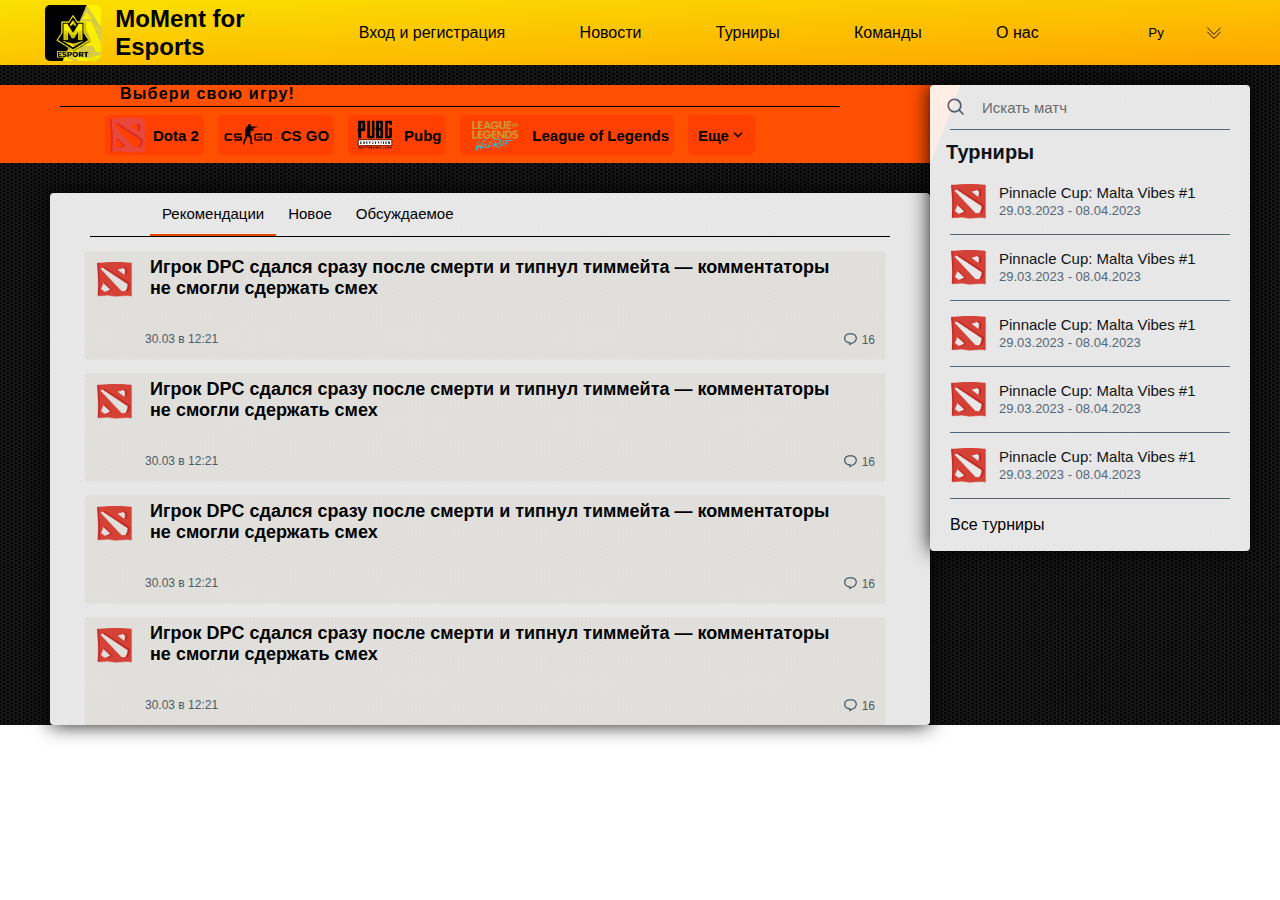
==== index.html @ 7776dcb2 "First commit" ====
<!DOCTYPE html>
<html lang="en">

<head>
    <meta charset="UTF-8">
    <meta http-equiv="X-UA-Compatible" content="IE=edge">
    <meta name="viewport" content="width=device-width, initial-scale=1.0">
    <link rel="preconnect" href="https://fonts.googleapis.com">
    <link rel="preconnect" href="https://fonts.gstatic.com" crossorigin>
    <link href="https://fonts.googleapis.com/css2?family=Roboto:wght@400;700&display=swap" rel="eet">
    <link rel="eet" href="style.css">
    <link rel="shortcut icon" href="../images/esport_logo.avif" type="image/x-icon">
    <title>GamePoint</title>
    <style>
        @font-face {
            font-family: "Lato";
            src: url();
        }

        body {
            margin: 0px auto;
            width: 100%;
            position: relative;
            max-height: 100vh;
            overflow: auto;
        }

        /*              НАВБАР                          */

        .navbar {
            display: flex;
            width: 100%;
            height: 65px;
            justify-content: space-around;
            align-items: center;
            position: fixed;
            z-index: 10;
            background-image: linear-gradient(to left top, orange, #fae102);
        }

        .navbar__burger {
            display: none;
        }

        .navbar__logo_block {
            display: flex;
            width: 210px;
            margin-left: -110px;
            justify-content: space-between;
            align-items: center;
        }

        .navbar__logo {
            width: 56px;
            border-radius: 5px;
        }

        .navbar__logo_name {
            display: flex;
            width: 140px;
            font-size: 24px;
            font-family: 'Roboto', sans-serif;
            font-weight: 700;
            color: #000000;
        }

        .navbar__menu {
            width: 680px;
        }

        .menu__modal {
            display: flex;
            width: 100%;
            justify-content: space-between;
        }

        .page_link {
            font-family: 'Roboto', sans-serif;
            color: #000000;
            transition: 0.2s;
        }

        .page_link:hover {
            color: #575555;
            text-decoration: underline;
            cursor: pointer;
        }

        .language {
            display: flex;
            align-items: center;
            font-family: 'Roboto', sans-serif;
            color: #000000;
        }

        .change_language {
            display: flex;
            width: 86px;
            height: 30px;
            border-radius: 5px;
            justify-content: space-between;
            align-items: center;
            border: none;
            background-color: transparent;
            transition: 0.2s;
        }

        .change_language:hover {
            margin-top: -5px;
            cursor: pointer;
            box-shadow: 0px 5px 8px #000000;
        }

        .change_language:active {
            margin-top: 0px;
            cursor: pointer;
            box-shadow: none;
        }

        .language__modal {
            display: none;
            position: fixed;
            width: 100%;
            height: 100%;
            z-index: 100;
            top: 0;
        }

        .change_language__modal {
            position: absolute;
            right: 58px;
            top: 52px;
            cursor: pointer;
            border-radius: 5px;
            box-shadow: 0px 0px 5px black;
            border: 1px solid black;
            background-color: #ffffff;
        }

        .language__option {
            display: flex;
            width: 70px;
            justify-content: space-between;
            align-items: center;
            padding: 5px 8px;
            transition: 0.2s;
        }

        .language__option:hover {
            background-color: rgba(0, 0, 0, 0.06);
        }

        .flag {
            width: 25px;
            height: 15px;
        }

        .arrow_down {
            width: 16px;
        }

        .news {
            display: flex;
            background-image: url(../images/black_background.png);
            justify-content: space-between;
        }

        /*                      НАВИГАЦИЯ ПО ИГРАМ                */

        .news__menu_news {
            display: flex;
            flex-direction: column;
            align-items: flex-end;
        }

        .news__menu-games {
            width: 870px;
            height: 78px;
            display: flex;
            margin: 85px 0px 30px;
            padding-left: 60px;
            flex-wrap: wrap;
            position: relative;
            background-color: #ff4f00;
        }

        .news__menu-games::after {
            display: block;
            content: '';
            width: 30px;
            height: 100%;
            position: absolute;
            right: 0;
            top: 0;
            transform: translateX(100%);
            background: linear-gradient(to bottom right, #ff4f00 50%, transparent 52%);
        }

        .news__logo-games {
            font-family: 'Roboto', sans-serif;
            color: #000000;
            letter-spacing: 1.2px;
            font-size: 16px;
            font-weight: 700;
            margin-left: 60px;
        }

        .news__span-games {
            height: 1px;
            width: 780px;
            margin-top: 3px;
            background-color: #000000;
        }

        .news__games {
            display: flex;
            height: 40px;
            width: 650px;
            margin: 8px 45px;
            justify-content: space-between;
        }

        .news__game {
            display: flex;
            height: 40px;
            border-radius: 5px;
            align-items: center;
            justify-content: space-between;
            background-color: #ff4000;
            transition: 0.2s;
        }

        .news__game:hover {
            margin-top: -3px;
            box-shadow: 0px 5px 10px black;
            cursor: pointer;
        }

        .news__game:active {
            margin-top: 0px;
            box-shadow: none;
        }

        .news__game-name {
            font-family: 'Roboto', sans-serif;
            font-weight: 700;
            color: #000000;
            font-size: 15px;
            margin: auto 5px auto 5px;
        }

        .news__game-icon {
            margin-left: 3px;
        }

        .dota-2-icon {
            width: 40px;
            height: 35px;
        }

        .cs-go-icon {
            width: 55px;
        }

        .pubg-icon {
            width: 48px;
        }

        .lol-icon {
            width: 64px;
        }

        .news__arrow_down {
            width: 18px;
            margin: auto 8px auto -10px;
        }

        /*                   НАВИГАЦИЯ ПО ТУРНИРАМ               */

        .tournaments {
            display: flex;
            flex-direction: column;
            width: 320px;
            margin: 85px 30px auto auto;
            border-radius: 4px;
            opacity: 0.9;
            box-shadow: 0px 0px 20px #000000;
            background: #ffffff;
        }

        .search {
            display: flex;
            flex-direction: row;
            align-items: center;
            padding-left: 16px;
            height: 44px;
        }

        .searchImg {
            fill: rgb(83, 100, 113);
            width: 20px;
        }

        .searchInput {
            border: none;
            background: transparent;
            margin-left: 14px;
            outline: none;

            font-family: 'Roboto', sans-serif;
            font-style: normal;
            font-weight: 400;
            font-size: 15px;
            color: #5B7083;
        }

        .news__span-tournaments {
            height: 1px;
            width: 280px;
            margin: auto;
            background-color: #5B7083;
        }

        .tournaments__logo {
            height: 24px;
            display: flex;
            align-items: center;
            padding: 10px 16px 5px;

            font-family: 'Roboto', sans-serif;
            font-weight: 700;
            font-style: normal;
            font-size: 20px;
            color: #0F1419;
        }

        .tournaments__lists {
            display: flex;
            flex-direction: column;
            justify-content: center;
            outline-style: none;
        }

        .tournament__post {
            display: flex;
            justify-content: flex-start;
            padding: 15px 16px;
            transition: 0.2s;
        }

        .tournament__post:hover {
            background-color: rgba(0, 0, 0, 0.06);
            cursor: pointer;
        }

        .tournament_description {
            display: flex;
            flex-direction: column;
            margin-left: 10px;
        }

        .tournament_name {
            margin-bottom: 2px;
            font-family: 'Roboto', sans-serif;
            font-size: 15px;
            display: flex;
            align-items: center;
            color: #0F1419;
        }

        .tournament_time {
            font-family: 'Roboto', sans-serif;
            font-size: 13px;
            color: #5B7083;
        }

        .tournament__show_all {
            display: flex;
            flex-direction: row;
            align-items: center;
            padding: 12px 20px;
            height: 28px;
            outline-style: none;
            border-radius: 0px 0px 20px 20px;
            transition-duration: 0.2s;
        }

        .tournament__show_all:hover {
            background-color: rgba(0, 0, 0, 0.06);
            cursor: pointer;
        }

        /*                            ПОСТЫ                             */

        .news__posts {
            display: flex;
            flex-direction: column;
            width: 880px;
            opacity: 0.9;
            border-radius: 4px;
            box-shadow: 0px 0px 20px #000000;
            background-color: #ffffff;
        }

        .posts__navbar {
            display: flex;
            justify-content: space-between;
            width: 300px;
            margin-left: 100px;
        }

        .posts__navigation {
            font-family: 'Roboto', sans-serif;
            font-size: 15px;
            padding: 12px 12px;
            transition: 0.2;
        }

        .posts__navigation:hover {
            color: #575555;
            cursor: pointer;
        }

        .news__span-news {
            height: 1px;
            width: 800px;
            margin: 0px auto;
            background-color: #000000;
        }

        .post {
            width: 800px;
            margin: 15px auto auto 35px;
            box-shadow: 0px 0px 1px rgba(0, 0, 0, .2);
            border-radius: 4px;
            transition: 0.2s;
            background-color: #f7f6f2;
        }

        .post:hover {
            cursor: pointer;
            box-shadow: 0 3px 8px rgba(0, 0, 0, .2);
        }

        .post__separation {
            display: flex;
            justify-content: space-between;
            margin-top: 5px;
        }

        .post__main {
            height: 100%;
            width: 750px;
        }

        .post__name {
            font-family: 'Roboto', sans-serif;
            font-size: 18px;
            font-weight: 700;
            margin: auto auto 10px 5px;
            width: 700px;
        }

        .post__info {
            display: flex;
            width: 730px;
            justify-content: space-between;
            margin: 5px 0px 12px;
        }

        .post__time {
            font-family: 'Roboto', sans-serif;
            font-size: 12px;
            color: rgb(83, 100, 113);
        }

        .post__comment-icon {
            width: 15px;
            fill: rgb(83, 100, 113);
        }

        .post__comments {
            display: flex;
            justify-content: space-between;
            align-items: center;
            width: 32px;
        }

        .teams__modal {
            display: none;
            position: fixed;
            width: 100%;
            height: 100%;
            z-index: 100;
            top: 0;
        }

        .teams__lists {
            position: absolute;
            right: 336px;
            top: 52px;
            cursor: pointer;
            border-radius: 5px;
            box-shadow: 0px 0px 5px black;
            border: 1px solid black;
            background-color: #ffffff;
        }

        .team__option {
            padding: 8px 16px;
            font-family: 'Roboto', sans-serif;
            color: #000000;
            transition: 0.2s;
        }

        .team__option:hover {
            background-color: rgba(0, 0, 0, 0.06);
        }

        /*                        РЕГИСТРАЦИЯ                              */

        .registration__modal {
            width: 100%;
            height: 100%;
            background-color: rgba(0, 0, 0, 0.55);
            transform: scale(1);
            display: none;
            justify-content: center;
            z-index: 1000;
            position: fixed;
            top: 0%;
            left: 0%;
        }

        .reg__content {
            border-radius: 16px;
            padding: 10px 20px;
            margin: 70px auto auto;
            width: 550px;
            height: 500px;
            box-shadow: #000 0 30px 60px;
            background-color: #fff;
        }

        .cross {
            width: 30px;
            padding: 10px;
            border-radius: 9999px;
            transition: 0.2s;
        }

        .cross:hover {
            cursor: pointer;
            background-color: rgba(15, 20, 25, 0.1);
        }

        .reg__name {
            display: flex;
            justify-content: space-between;
            width: 520px;
            font-family: 'Roboto', sans-serif;
            font-style: normal;
            font-weight: 700;
            font-size: 40px;
            line-height: 47px;
            margin: 15px 30px 10px 25px;
            color: #000;
        }

        .input {
            width: 480px;
            height: 50px;
            background-color: #ffffec;
            border: 1px solid #ececff;
            border-radius: 5px;
            box-shadow: -1px 0 8px -5px #000;
            font-family: 'Roboto', sans-serif;
            font-weight: 400;
            font-size: 20px;
            line-height: 21px;
            color: #536471;
            margin: 8px 30px 16px;
            padding-left: 12px;
            transition: 0.2s;
        }

        .input:hover {
            cursor: pointer;
            background-color: #fff;
            border: 1px solid #ff4f00;
            box-shadow: 0 1px 3px rgba(0, 0, 0, 0.05) inset, 0 0 8px rgba(82, 168, 236, 0.6);
        }

        .reg__email_example {
            margin-left: 30px;
            font-family: 'Roboto', sans-serif;
            font-size: 15px;
        }

        .reg__change_info {
            width: 160px;
            margin-left: 30px;
            font-family: 'Roboto', sans-serif;
            font-size: 15px;
            transition: 0.1s;
        }

        .reg__change_info:hover {
            text-decoration: underline;
            cursor: pointer;
            color: rgb(83, 100, 113);
        }

        .birth__logo {
            font-family: 'Roboto', sans-serif;
            font-weight: 700;
            font-size: 18px;
            line-height: 21px;
            margin: 20px 30px 5px;
            color: #000;
        }

        .birth__block {
            display: flex;
            margin-left: 30px;
        }

        .birth__select {
            display: flex;
            justify-content: center;
            width: 55px;
            height: 30px;
            padding-left: 10px;
            font-family: 'Roboto', sans-serif;
            font-size: 18px;
            font-weight: 400;
            margin-top: 5px;
            border-radius: 5px;
            background-color: #ffffec;
            box-shadow: -1px 0 8px -5px #000;
            border: 1px solid #ff4f00;
        }

        .birth__select:hover {
            cursor: pointer;
            background-color: #ffffec;
        }

        .birth__text {
            font-family: 'Roboto', sans-serif;
            font-style: normal;
            font-weight: 400;
            font-size: 18px;
            line-height: 22px;
            color: #000;
            opacity: 0.6;
            margin: 0px 0px 30px 30px;
        }

        .reg__bottom {
            display: flex;
            justify-content: space-between;
            align-items: center;
        }

        .reg__ready_button {
            width: 180px;
            height: 40px;
            margin-right: 25px;
            background: #ff4f00;
            border-radius: 5px;
            font-family: 'Roboto', sans-serif;
            font-style: normal;
            font-weight: 400;
            font-size: 18px;
            border: none;
            color: #ffffff;
            transition: 0.2s;
        }

        .reg__ready_button:hover {
            cursor: pointer;
            background: #ff4000;
        }

        .login__modal {
            width: 100%;
            height: 100%;
            background-color: rgba(0, 0, 0, 0.55);
            display: none;
            justify-content: center;
            z-index: 1000;
            position: fixed;
            top: 0%;
            left: 0%;
        }

        .login__content {
            border-radius: 16px;
            padding: 10px 20px;
            margin: 120px auto auto;
            width: 550px;
            height: 340px;
            box-shadow: #000 0 30px 60px;
            background-color: #fff;
        }

        .login__bottom {
            display: flex;
            justify-content: space-between;
            align-items: center;
            margin-top: 25px;
        }

        /*                        МЕДИА ЗАПРОСЫ                        */

        @media (max-width:420px) {
            .navbar {
                height: 30px;
            }

            .navbar__logo {
                width: 25px;
            }

            .navbar__logo_name {
                font-size: 15px;
            }

            .navbar__menu {
                display: none;
                width: 100%;
                height: 100%;
                z-index: 1000;
                position: fixed;
                top: 0%;
                left: 0%;
                background-color: rgba(0, 0, 0, 0.55);
            }

            .menu__modal {
                display: flex;
                flex-direction: column;
                position: absolute;
                width: 50%;
                height: 200px;
                background-color: #fff;
                top: 0%;
                left: 0%;
                border-bottom-right-radius: 5px;
                box-shadow: 0px 0px 5px #000;
            }

            .page_link {
                padding: 10px 20px;
                transition: 0.2s;
            }

            .page_link:hover {
                background-color: rgba(0, 0, 0, 0.06);
            }

            .teams__lists {
                right: 80px;
                top: 100px;
            }

            .navbar__logo_block {
                width: 170px;
                margin-left: 0px;
            }

            .header__burger {
                display: block;
                position: relative;
                width: 25px;
                height: 20px;
                cursor: pointer;
            }

            .header__burger::after {
                content: "";
                background-color: #ff4f00;
                box-shadow: 0px 0px 4px #000;
                position: absolute;
                width: 100%;
                height: 3px;
                margin: 0px 7px 0px 5px;
                left: 0;
                bottom: 0;
                border-radius: 50px;
            }

            .header__burger::before {
                content: "";
                background-color: #ff4f00;
                box-shadow: 0px 0px 4px #000;
                position: absolute;
                width: 100%;
                height: 3px;
                margin: 0px 7px 4px 5px;
                left: 0;
                top: 0;
                border-radius: 50px;
            }

            .header__burger span {
                background-color: #ff4f00;
                box-shadow: 0px 0px 4px #000;
                position: absolute;
                width: 100%;
                height: 3px;
                margin: 0px 7px 4px 5px;
                left: 0;
                top: 9px;
                border-radius: 50px;
            }

            .change_language {
                width: 75px;
                height: 20px;
            }

            .change_language__modal {
                right: 18px;
                top: 30px;
            }

            .language__option {
                width: 59px;
            }

            .flag {
                width: 20px;
                height: 12px;
            }

            .news__menu_news {
                align-items: flex-start;
            }

            .news__menu-games {
                width: 85%;
                height: 50px;
                margin: 45px 0px 0px;
                padding-left: 10px;
            }

            .news__logo-games {
                font-size: 12px;
                letter-spacing: 1px;
            }

            .news__span-games {
                display: none;
            }

            .news__games {
                width: 300px;
                margin: 3px 30px;
            }

            .news__game {
                height: 30px;
                padding: 0px 5px;
            }

            .news__game-name {
                display: none;
            }

            .news__game-icon {
                margin-left: 0px;
            }

            .dota-2-icon {
                width: 20px;
                height: 18px;
            }

            .cs-go-icon {
                width: 35px;
            }

            .pubg-icon {
                width: 25px;
            }

            .lol-icon {
                width: 35px;
            }

            .news__arrow_down {
                margin: 0px;
            }

            .tournaments {
                display: none;
            }

            .news__posts {
                width: 94%;
                margin: 10px;
            }

            .posts__navbar {
                margin-left: 30px;
            }

            .posts__navigation {
                font-size: 13px;
                padding: 8px 10px;
            }

            .news__span-news {
                width: 320px;
            }

            .post {
                width: 95%;
                margin: 10px auto auto 8px;
            }

            .post__name {
                font-size: 13px;
                width: 95%;
                margin: 5px 0px;
                font-weight: 400;
            }

            .dota__img {
                width: 95%;
            }

            .post__main {
                width: 100%;
            }

            .post__info {
                width: 95%;
            }

            .post__time {
                font-size: 10px;
            }

            .post__comment-icon {
                width: 12px;
            }

            .post__comments {
                width: 25px;
            }

            .reg__content {
                width: 80%;
                height: 450px;
            }

            .reg__name {
                width: 90%;
                font-size: 25px;
                margin: 5px 0px 15px 25px;
            }

            .input {
                width: 80%;
                height: 40px;
                font-size: 15px;
                margin: 4px 22px 10px;
                padding-left: 8px;
            }

            .birth__logo {
                font-size: 14px;
                margin: 15px 22px 5px;
            }

            .reg__email_example {
                margin-left: 22px;
                font-size: 12px;
            }

            .birth__text {
                font-size: 14px;
                line-height: 19px;
            }

            .reg__change_info {
                margin-left: 22px;
                font-size: 13px;
            }

            .reg__ready_button {
                width: 40%;
                height: 30px;
                font-size: 15px;
            }

            .login__content {
                width: 80%;
                height: 275px;
            }
        }
    </style>
</head>

<body>
    <div class="navbar">
        <div id="burger" class="header__burger">
            <span></span>
        </div>
        <div class="navbar__logo_block">
            <img src="../images/esport_logo.avif" alt="" class="navbar__logo">
            <div class="navbar__logo_name">MoMent for Esports</div>
        </div>
        <div id="navbar__menu" class="navbar__menu">
            <div class="menu__modal">
                <a id="reg" class="page_link">Вход и регистрация</a>
                <a class="page_link">Новости</a>
                <a class="page_link">Турниры</a>
                <a id="teams__button" class="page_link">Команды</a>
                <a class="navbar__about_us page_link">О нас</a>
            </div>
        </div>
        <button id="change__language" class="change_language">
            <div class="language">Ру</div>
            <img class="flag"
                src="https://wiki.lingvoforum.net/wiki/images/9/98/%D0%A4%D0%BB%D0%B0%D0%B3_%D0%A0%D0%BE%D1%81%D1%81%D0%B8%D0%B8.png"
                alt="">
            <img src="images/arrow_down.png" alt="" class="arrow_down">
        </button>
    </div>
    <div class="news">
        <div class="news__menu_news">
            <div class="news__menu-games">
                <div class="news__logo-games">Выбери свою игру!</div>
                <div class="news__span-games"></div>
                <div class="news__games">
                    <div class="news__game">
                        <img src="images/dota.png" class="news__game-icon dota-2-icon"></img>
                        <div class="news__game-name dota-2">Dota 2</div>
                    </div>
                    <div class="news__game">
                        <img src="images/cs-go.png" class="news__game-icon cs-go-icon"></img>
                        <div class="news__game-name cs-go">CS GO</div>
                    </div>
                    <div class="news__game">
                        <img src="images/pubg3.png" class="news__game-icon pubg-icon"></img>
                        <div class="news__game-name pubg">Pubg</div>
                    </div>
                    <div class="news__game">
                        <img src="images/lol.png" class="news__game-icon lol-icon"></img>
                        <div class="news__game-name pubg">League of Legends</div>
                    </div>
                    <div class="news__game">
                        <div class="news__game-name pubg" style="margin: auto 10px auto 10px;">Еще</div>
                        <img src="images/keyboard_arrow_down_48px.svg.png" alt="" class="news__arrow_down">
                    </div>
                </div>
            </div>
            <div class="news__posts">
                <div class="posts__navbar">
                    <div id="recommendations" class="posts__navigation">Рекомендации</div>
                    <div id="news" class="posts__navigation">Новое</div>
                    <div id="discussed" class="posts__navigation">Обсуждаемое</div>
                </div>
                <div class="news__span-news"></div>
                <div class="post">
                    <div class="post__separation">
                        <img src="images/dota.png" class="news__game-icon dota-2-icon"
                            style="margin: 5px 10px auto 10px;"></img>
                        <div class="post__main">
                            <div class="post__name">Игрок DPC сдался сразу после смерти и типнул тиммейта — комментаторы
                                не смогли сдержать смех</div>
                            <img class="dota__img"
                                src="https://virtus-img.cdnvideo.ru/images/material-card/plain/78/7887b3b1-26ce-4a8b-a7a2-ffd8a9267fac.png"
                                alt="">
                            <div class="post__info">
                                <span class="post__time">30.03 в 12:21</span>
                                <div class="post__comments">
                                    <svg viewBox="0 0 24 24" aria-hidden="true" class="post__comment-icon">
                                        <g>
                                            <path
                                                d="M1.751 10c0-4.42 3.584-8 8.005-8h4.366c4.49 0 8.129 3.64 8.129 8.13 0 2.96-1.607 5.68-4.196 7.11l-8.054 4.46v-3.69h-.067c-4.49.1-8.183-3.51-8.183-8.01zm8.005-6c-3.317 0-6.005 2.69-6.005 6 0 3.37 2.77 6.08 6.138 6.01l.351-.01h1.761v2.3l5.087-2.81c1.951-1.08 3.163-3.13 3.163-5.36 0-3.39-2.744-6.13-6.129-6.13H9.756z">
                                            </path>
                                        </g>
                                    </svg>
                                    <span class="post__time">16</span>
                                </div>
                            </div>
                        </div>
                    </div>
                </div>
                <div class="post">
                    <div class="post__separation">
                        <img src="images/dota.png" class="news__game-icon dota-2-icon"
                            style="margin: 5px 10px auto 10px;"></img>
                        <div class="post__main">
                            <div class="post__name">Игрок DPC сдался сразу после смерти и типнул тиммейта — комментаторы
                                не смогли сдержать смех</div>
                            <img class="dota__img"
                                src="https://virtus-img.cdnvideo.ru/images/material-card/plain/78/7887b3b1-26ce-4a8b-a7a2-ffd8a9267fac.png"
                                alt="">
                            <div class="post__info">
                                <span class="post__time">30.03 в 12:21</span>
                                <div class="post__comments">
                                    <svg viewBox="0 0 24 24" aria-hidden="true" class="post__comment-icon">
                                        <g>
                                            <path
                                                d="M1.751 10c0-4.42 3.584-8 8.005-8h4.366c4.49 0 8.129 3.64 8.129 8.13 0 2.96-1.607 5.68-4.196 7.11l-8.054 4.46v-3.69h-.067c-4.49.1-8.183-3.51-8.183-8.01zm8.005-6c-3.317 0-6.005 2.69-6.005 6 0 3.37 2.77 6.08 6.138 6.01l.351-.01h1.761v2.3l5.087-2.81c1.951-1.08 3.163-3.13 3.163-5.36 0-3.39-2.744-6.13-6.129-6.13H9.756z">
                                            </path>
                                        </g>
                                    </svg>
                                    <span class="post__time">16</span>
                                </div>
                            </div>
                        </div>
                    </div>
                </div>
                <div class="post">
                    <div class="post__separation">
                        <img src="images/dota.png" class="news__game-icon dota-2-icon"
                            style="margin: 5px 10px auto 10px;"></img>
                        <div class="post__main">
                            <div class="post__name">Игрок DPC сдался сразу после смерти и типнул тиммейта — комментаторы
                                не смогли сдержать смех</div>
                            <img class="dota__img"
                                src="https://virtus-img.cdnvideo.ru/images/material-card/plain/78/7887b3b1-26ce-4a8b-a7a2-ffd8a9267fac.png"
                                alt="">
                            <div class="post__info">
                                <span class="post__time">30.03 в 12:21</span>
                                <div class="post__comments">
                                    <svg viewBox="0 0 24 24" aria-hidden="true" class="post__comment-icon">
                                        <g>
                                            <path
                                                d="M1.751 10c0-4.42 3.584-8 8.005-8h4.366c4.49 0 8.129 3.64 8.129 8.13 0 2.96-1.607 5.68-4.196 7.11l-8.054 4.46v-3.69h-.067c-4.49.1-8.183-3.51-8.183-8.01zm8.005-6c-3.317 0-6.005 2.69-6.005 6 0 3.37 2.77 6.08 6.138 6.01l.351-.01h1.761v2.3l5.087-2.81c1.951-1.08 3.163-3.13 3.163-5.36 0-3.39-2.744-6.13-6.129-6.13H9.756z">
                                            </path>
                                        </g>
                                    </svg>
                                    <span class="post__time">16</span>
                                </div>
                            </div>
                        </div>
                    </div>
                </div>
                <div class="post">
                    <div class="post__separation">
                        <img src="images/dota.png" class="news__game-icon dota-2-icon"
                            style="margin: 5px 10px auto 10px;"></img>
                        <div class="post__main">
                            <div class="post__name">Игрок DPC сдался сразу после смерти и типнул тиммейта — комментаторы
                                не смогли сдержать смех</div>
                            <img class="dota__img"
                                src="https://virtus-img.cdnvideo.ru/images/material-card/plain/78/7887b3b1-26ce-4a8b-a7a2-ffd8a9267fac.png"
                                alt="">
                            <div class="post__info">
                                <span class="post__time">30.03 в 12:21</span>
                                <div class="post__comments">
                                    <svg viewBox="0 0 24 24" aria-hidden="true" class="post__comment-icon">
                                        <g>
                                            <path
                                                d="M1.751 10c0-4.42 3.584-8 8.005-8h4.366c4.49 0 8.129 3.64 8.129 8.13 0 2.96-1.607 5.68-4.196 7.11l-8.054 4.46v-3.69h-.067c-4.49.1-8.183-3.51-8.183-8.01zm8.005-6c-3.317 0-6.005 2.69-6.005 6 0 3.37 2.77 6.08 6.138 6.01l.351-.01h1.761v2.3l5.087-2.81c1.951-1.08 3.163-3.13 3.163-5.36 0-3.39-2.744-6.13-6.129-6.13H9.756z">
                                            </path>
                                        </g>
                                    </svg>
                                    <span class="post__time">16</span>
                                </div>
                            </div>
                        </div>
                    </div>
                </div>
            </div>
        </div>
        <div class="tournaments">
            <div class="search">
                <svg viewBox="0 0 24 24" aria-hidden="true" class="searchImg">
                    <g>
                        <path
                            d="M10.25 3.75c-3.59 0-6.5 2.91-6.5 6.5s2.91 6.5 6.5 6.5c1.795 0 3.419-.726 4.596-1.904 1.178-1.177 1.904-2.801 1.904-4.596 0-3.59-2.91-6.5-6.5-6.5zm-8.5 6.5c0-4.694 3.806-8.5 8.5-8.5s8.5 3.806 8.5 8.5c0 1.986-.682 3.815-1.824 5.262l4.781 4.781-1.414 1.414-4.781-4.781c-1.447 1.142-3.276 1.824-5.262 1.824-4.694 0-8.5-3.806-8.5-8.5z">
                        </path>
                    </g>
                </svg>
                <input placeholder="Искать матч" type="text" class="searchInput" />
            </div>
            <div class="news__span-tournaments"></div>
            <div class="tournaments__logo">Турниры</div>
            <div class="tournaments__lists">
                <div class="tournament__post">
                    <img src="images/dota.png" alt="" class="news__game-icon dota-2-icon">
                    <div class="tournament_description">
                        <div class="tournament_name">Pinnacle Cup: Malta Vibes #1</div>
                        <div class="tournament_time">29.03.2023 - 08.04.2023</div>
                    </div>
                </div>
                <div class="news__span-tournaments"></div>
                <div class="tournament__post">
                    <img src="images/dota.png" alt="" class="news__game-icon dota-2-icon">
                    <div class="tournament_description">
                        <div class="tournament_name">Pinnacle Cup: Malta Vibes #1</div>
                        <div class="tournament_time">29.03.2023 - 08.04.2023</div>
                    </div>
                </div>
                <div class="news__span-tournaments"></div>
                <div class="tournament__post">
                    <img src="images/dota.png" alt="" class="news__game-icon dota-2-icon">
                    <div class="tournament_description">
                        <div class="tournament_name">Pinnacle Cup: Malta Vibes #1</div>
                        <div class="tournament_time">29.03.2023 - 08.04.2023</div>
                    </div>
                </div>
                <div class="news__span-tournaments"></div>
                <div class="tournament__post">
                    <img src="images/dota.png" alt="" class="news__game-icon dota-2-icon">
                    <div class="tournament_description">
                        <div class="tournament_name">Pinnacle Cup: Malta Vibes #1</div>
                        <div class="tournament_time">29.03.2023 - 08.04.2023</div>
                    </div>
                </div>
                <div class="news__span-tournaments"></div>
                <div class="tournament__post">
                    <img src="images/dota.png" alt="" class="news__game-icon dota-2-icon">
                    <div class="tournament_description">
                        <div class="tournament_name">Pinnacle Cup: Malta Vibes #1</div>
                        <div class="tournament_time">29.03.2023 - 08.04.2023</div>
                    </div>
                </div>
                <div class="news__span-tournaments"></div>
            </div>
            <div class="tournament__show_all">
                <a class="page_link">Все турниры</a>
            </div>
        </div>
    </div>
    <div id="change_language__modal" class="language__modal">
        <div class="change_language__modal">
            <div class="language__option">
                <div class="language">En</div>
                <img class="flag" src="https://pngicon.ru/file/uploads/Flag-SShA.png" alt="">
            </div>
            <div class="language__option">
                <div class="language">Oʻz</div>
                <img class="flag" src="https://abali.ru/wp-content/uploads/2014/04/flag_uzbekistana.png" alt="">
            </div>
        </div>
    </div>
    <div id="teams__modal" class="teams__modal">
        <div class="teams__lists">
            <div class="team__option">Рейтинг команд</div>
            <div class="team__option">Моя команда</div>
        </div>
    </div>
    <div id="registration__modal" class="registration__modal">
        <div class="reg__content">
            <h1 class="reg__name">Создать аккаунт<svg viewBox="0 0 24 24" aria-hidden="true" id="reg__cross"
                    class="cross">
                    <g>
                        <path
                            d="M10.59 12L4.54 5.96l1.42-1.42L12 10.59l6.04-6.05 1.42 1.42L13.41 12l6.05 6.04-1.42 1.42L12 13.41l-6.04 6.05-1.42-1.42L10.59 12z">
                        </path>
                    </g>
                </svg></h1>
            <input id="nick" minlength="8" maxlength="15" placeholder="Никнейм (8-15 символов)" class="input" />
            <div class="reg__email_example">Пример: <span style="color: #ff4f00;">dmitriyribakov1989@gmail.com</span>
            </div>
            <input id="email" maxlength="25" placeholder="Электронная почта" class="input" />
            <input id="password" minlength="8" maxlength="15" placeholder="Пароль (8-15 символов)" class="input" />
            <h4 class="birth__logo">Укажите свой возраст</h4>
            <div class="birth__block">
                <input id="age" type="number" class="birth__select">
                <div class="birth__text">Если вам меньше 16 лет, то мы не можем предоставить вам полное пользование
                    сайтом.
                </div>
            </div>
            <div class="reg__bottom">
                <div id="login" class="reg__change_info">Уже есть аккаунт?</div>
                <button id="ready" class="reg__ready_button">Готово</button>
            </div>
        </div>
    </div>
    <div id="login__modal" class="login__modal">
        <div class="login__content">
            <h1 class="reg__name">С возвращением!<svg viewBox="0 0 24 24" aria-hidden="true" id="login__cross"
                    class="cross">
                    <g>
                        <path
                            d="M10.59 12L4.54 5.96l1.42-1.42L12 10.59l6.04-6.05 1.42 1.42L13.41 12l6.05 6.04-1.42 1.42L12 13.41l-6.04 6.05-1.42-1.42L10.59 12z">
                        </path>
                    </g>
                </svg></h1>
            <input id="login__email" maxlength="30" placeholder="Электронная почта" class="input" />
            <input id="login__password" minlength="8" maxlength="15" placeholder="Пароль" class="input" />
            <div class="reg__change_info">Забыли пароль?</div>
            <div class="login__bottom">
                <div id="reg__button" class="reg__change_info">Впервые у нас?</div>
                <button id="login__button" class="reg__ready_button">Войти</button>
            </div>
        </div>
    </div>
    <script src="index.js"></script>
</body>

</html>
---- style.css ----
@font-face {
    font-family: "Lato";
    src: url();
}

body {
    margin: 0px auto;
    width: 100%;
    position: relative;
    max-height: 100vh;
    overflow: auto;
}

/*              НАВБАР                          */

.navbar {
    display: flex;
    width: 100%;
    height: 65px;
    justify-content: space-around;
    align-items: center;
    position: fixed;
    z-index: 10;
    background-image: linear-gradient(to left top, orange, #fae102);
}

.navbar__burger {
    display: none;
}

.navbar__logo_block {
    display: flex;
    width: 210px;
    margin-left: -110px;
    justify-content: space-between;
    align-items: center;
}

.navbar__logo {
    width: 56px;
    border-radius: 5px;
}

.navbar__logo_name {
    display: flex;
    width: 140px;
    font-size: 24px;
    font-family: 'Roboto', sans-serif;
    font-weight: 700;
    color: #000000;
}

.navbar__menu {
    width: 680px;
}

.menu__modal {
    display: flex;
    width: 100%;
    justify-content: space-between;
}

.page_link {
    font-family: 'Roboto', sans-serif;
    color: #000000;
    transition: 0.2s;
}

.page_link:hover {
    color: #575555;
    text-decoration: underline;
    cursor: pointer;
}

.language {
    display: flex;
    align-items: center;
    font-family: 'Roboto', sans-serif;
    color: #000000;
}

.change_language {
    display: flex;
    width: 86px;
    height: 30px;
    border-radius: 5px;
    justify-content: space-between;
    align-items: center;
    border: none;
    background-color: transparent;
    transition: 0.2s;
}

.change_language:hover {
    margin-top: -5px;
    cursor: pointer;
    box-shadow: 0px 5px 8px #000000;
}

.change_language:active {
    margin-top: 0px;
    cursor: pointer;
    box-shadow: none;
}

.language__modal {
    display: none;
    position: fixed;
    width: 100%;
    height: 100%;
    z-index: 100;
    top: 0;
}

.change_language__modal {
    position: absolute;
    right: 58px;
    top: 52px;
    cursor: pointer;
    border-radius: 5px;
    box-shadow: 0px 0px 5px black;
    border: 1px solid black;
    background-color: #ffffff;
}

.language__option {
    display: flex;
    width: 70px;
    justify-content: space-between;
    align-items: center;
    padding: 5px 8px;
    transition: 0.2s;
}

.language__option:hover {
    background-color: rgba(0, 0, 0, 0.06);
}

.flag {
    width: 25px;
    height: 15px;
}

.arrow_down {
    width: 16px;
}

.news {
    display: flex;
    background-image: url(../images/black_background.png);
    justify-content: space-between;
}

/*                      НАВИГАЦИЯ ПО ИГРАМ                */

.news__menu_news {
    display: flex;
    flex-direction: column;
    align-items: flex-end;
}

.news__menu-games {
    width: 870px;
    height: 78px;
    display: flex;
    margin: 85px 0px 30px;
    padding-left: 60px;
    flex-wrap: wrap;
    position: relative;
    background-color: #ff4f00;
}

.news__menu-games::after {
    display: block;
    content: '';
    width: 30px;
    height: 100%;
    position: absolute;
    right: 0;
    top: 0;
    transform: translateX(100%);
    background: linear-gradient(to bottom right, #ff4f00 50%, transparent 52%);
}

.news__logo-games {
    font-family: 'Roboto', sans-serif;
    color: #000000;
    letter-spacing: 1.2px;
    font-size: 16px;
    font-weight: 700;
    margin-left: 60px;
}

.news__span-games {
    height: 1px;
    width: 780px;
    margin-top: 3px;
    background-color: #000000;
}

.news__games {
    display: flex;
    height: 40px;
    width: 650px;
    margin: 8px 45px;
    justify-content: space-between;
}

.news__game {
    display: flex;
    height: 40px;
    border-radius: 5px;
    align-items: center;
    justify-content: space-between;
    background-color: #ff4000;
    transition: 0.2s;
}

.news__game:hover {
    margin-top: -3px;
    box-shadow: 0px 5px 10px black;
    cursor: pointer;
}

.news__game:active {
    margin-top: 0px;
    box-shadow: none;
}

.news__game-name {
    font-family: 'Roboto', sans-serif;
    font-weight: 700;
    color: #000000;
    font-size: 15px;
    margin: auto 5px auto 5px;
}

.news__game-icon {
    margin-left: 3px;
}

.dota-2-icon {
    width: 40px;
    height: 35px;
}

.cs-go-icon {
    width: 55px;
}

.pubg-icon {
    width: 48px;
}

.lol-icon {
    width: 64px;
}

.news__arrow_down {
    width: 18px;
    margin: auto 8px auto -10px;
}

/*                   НАВИГАЦИЯ ПО ТУРНИРАМ               */

.tournaments {
    display: flex;
    flex-direction: column;
    width: 320px;
    margin: 85px 30px auto auto;
    border-radius: 4px;
    opacity: 0.9;
    box-shadow: 0px 0px 20px #000000;
    background: #ffffff;
}

.search {
    display: flex;
    flex-direction: row;
    align-items: center;
    padding-left: 16px;
    height: 44px;
}

.searchImg {
    fill: rgb(83, 100, 113);
    width: 20px;
}

.searchInput {
    border: none;
    background: transparent;
    margin-left: 14px;
    outline: none;

    font-family: 'Roboto', sans-serif;
    font-style: normal;
    font-weight: 400;
    font-size: 15px;
    color: #5B7083;
}

.news__span-tournaments {
    height: 1px;
    width: 280px;
    margin: auto;
    background-color: #5B7083;
}

.tournaments__logo {
    height: 24px;
    display: flex;
    align-items: center;
    padding: 10px 16px 5px;

    font-family: 'Roboto', sans-serif;
    font-weight: 700;
    font-style: normal;
    font-size: 20px;
    color: #0F1419;
}

.tournaments__lists {
    display: flex;
    flex-direction: column;
    justify-content: center;
    outline-style: none;
}

.tournament__post {
    display: flex;
    justify-content: flex-start;
    padding: 15px 16px;
    transition: 0.2s;
}

.tournament__post:hover {
    background-color: rgba(0, 0, 0, 0.06);
    cursor: pointer;
}

.tournament_description {
    display: flex;
    flex-direction: column;
    margin-left: 10px;
}

.tournament_name {
    margin-bottom: 2px;
    font-family: 'Roboto', sans-serif;
    font-size: 15px;
    display: flex;
    align-items: center;
    color: #0F1419;
}

.tournament_time {
    font-family: 'Roboto', sans-serif;
    font-size: 13px;
    color: #5B7083;
}

.tournament__show_all {
    display: flex;
    flex-direction: row;
    align-items: center;
    padding: 12px 20px;
    height: 28px;
    outline-style: none;
    border-radius: 0px 0px 20px 20px;
    transition-duration: 0.2s;
}

.tournament__show_all:hover {
    background-color: rgba(0, 0, 0, 0.06);
    cursor: pointer;
}

/*                            ПОСТЫ                             */

.news__posts {
    display: flex;
    flex-direction: column;
    width: 880px;
    opacity: 0.9;
    border-radius: 4px;
    box-shadow: 0px 0px 20px #000000;
    background-color: #ffffff;
}

.posts__navbar {
    display: flex;
    justify-content: space-between;
    width: 300px;
    margin-left: 100px;
}

.posts__navigation {
    font-family: 'Roboto', sans-serif;
    font-size: 15px;
    padding: 12px 12px;
    transition: 0.2;
}

.posts__navigation:hover {
    color: #575555;
    cursor: pointer;
}

.news__span-news {
    height: 1px;
    width: 800px;
    margin: 0px auto;
    background-color: #000000;
}

.post {
    width: 800px;
    margin: 15px auto auto 35px;
    box-shadow: 0px 0px 1px rgba(0, 0, 0, .2);
    border-radius: 4px;
    transition: 0.2s;
    background-color: #f7f6f2;
}

.post:hover {
    cursor: pointer;
    box-shadow: 0 3px 8px rgba(0, 0, 0, .2);
}

.post__separation {
    display: flex;
    justify-content: space-between;
    margin-top: 5px;
}

.post__main {
    height: 100%;
    width: 750px;
}

.post__name {
    font-family: 'Roboto', sans-serif;
    font-size: 18px;
    font-weight: 700;
    margin: auto auto 10px 5px;
    width: 700px;
}

.post__info {
    display: flex;
    width: 730px;
    justify-content: space-between;
    margin: 5px 0px 12px;
}

.post__time {
    font-family: 'Roboto', sans-serif;
    font-size: 12px;
    color: rgb(83, 100, 113);
}

.post__comment-icon {
    width: 15px;
    fill: rgb(83, 100, 113);
}

.post__comments {
    display: flex;
    justify-content: space-between;
    align-items: center;
    width: 32px;
}

.teams__modal {
    display: none;
    position: fixed;
    width: 100%;
    height: 100%;
    z-index: 100;
    top: 0;
}

.teams__lists {
    position: absolute;
    right: 336px;
    top: 52px;
    cursor: pointer;
    border-radius: 5px;
    box-shadow: 0px 0px 5px black;
    border: 1px solid black;
    background-color: #ffffff;
}

.team__option {
    padding: 8px 16px;
    font-family: 'Roboto', sans-serif;
    color: #000000;
    transition: 0.2s;
}

.team__option:hover {
    background-color: rgba(0, 0, 0, 0.06);
}

/*                        РЕГИСТРАЦИЯ                              */

.registration__modal {
    width: 100%;
    height: 100%;
    background-color: rgba(0, 0, 0, 0.55);
    transform: scale(1);
    display: none;
    justify-content: center;
    z-index: 1000;
    position: fixed;
    top: 0%;
    left: 0%;
}

.reg__content {
    border-radius: 16px;
    padding: 10px 20px;
    margin: 70px auto auto;
    width: 550px;
    height: 500px;
    box-shadow: #000 0 30px 60px;
    background-color: #fff;
}

.cross {
    width: 30px;
    padding: 10px;
    border-radius: 9999px;
    transition: 0.2s;
}

.cross:hover {
    cursor: pointer;
    background-color: rgba(15, 20, 25, 0.1);
}

.reg__name {
    display: flex;
    justify-content: space-between;
    width: 520px;
    font-family: 'Roboto', sans-serif;
    font-style: normal;
    font-weight: 700;
    font-size: 40px;
    line-height: 47px;
    margin: 15px 30px 10px 25px;
    color: #000;
}

.input {
    width: 480px;
    height: 50px;
    background-color: #ffffec;
    border: 1px solid #ececff;
    border-radius: 5px;
    box-shadow: -1px 0 8px -5px #000;
    font-family: 'Roboto', sans-serif;
    font-weight: 400;
    font-size: 20px;
    line-height: 21px;
    color: #536471;
    margin: 8px 30px 16px;
    padding-left: 12px;
    transition: 0.2s;
}

.input:hover {
    cursor: pointer;
    background-color: #fff;
    border: 1px solid #ff4f00;
    box-shadow: 0 1px 3px rgba(0, 0, 0, 0.05) inset, 0 0 8px rgba(82, 168, 236, 0.6);
}

.reg__email_example {
    margin-left: 30px;
    font-family: 'Roboto', sans-serif;
    font-size: 15px;
}

.reg__change_info {
    width: 160px;
    margin-left: 30px;
    font-family: 'Roboto', sans-serif;
    font-size: 15px;
    transition: 0.1s;
}

.reg__change_info:hover {
    text-decoration: underline;
    cursor: pointer;
    color: rgb(83, 100, 113);
}

.birth__logo {
    font-family: 'Roboto', sans-serif;
    font-weight: 700;
    font-size: 18px;
    line-height: 21px;
    margin: 20px 30px 5px;
    color: #000;
}

.birth__block {
    display: flex;
    margin-left: 30px;
}

.birth__select {
    display: flex;
    justify-content: center;
    width: 55px;
    height: 30px;
    padding-left: 10px;
    font-family: 'Roboto', sans-serif;
    font-size: 18px;
    font-weight: 400;
    margin-top: 5px;
    border-radius: 5px;
    background-color: #ffffec;
    box-shadow: -1px 0 8px -5px #000;
    border: 1px solid #ff4f00;
}

.birth__select:hover {
    cursor: pointer;
    background-color: #ffffec;
}

.birth__text {
    font-family: 'Roboto', sans-serif;
    font-style: normal;
    font-weight: 400;
    font-size: 18px;
    line-height: 22px;
    color: #000;
    opacity: 0.6;
    margin: 0px 0px 30px 30px;
}

.reg__bottom {
    display: flex;
    justify-content: space-between;
    align-items: center;
}

.reg__ready_button {
    width: 180px;
    height: 40px;
    margin-right: 25px;
    background: #ff4f00;
    border-radius: 5px;
    font-family: 'Roboto', sans-serif;
    font-style: normal;
    font-weight: 400;
    font-size: 18px;
    border: none;
    color: #ffffff;
    transition: 0.2s;
}

.reg__ready_button:hover {
    cursor: pointer;
    background: #ff4000;
}

.login__modal {
    width: 100%;
    height: 100%;
    background-color: rgba(0, 0, 0, 0.55);
    display: none;
    justify-content: center;
    z-index: 1000;
    position: fixed;
    top: 0%;
    left: 0%;
}

.login__content {
    border-radius: 16px;
    padding: 10px 20px;
    margin: 120px auto auto;
    width: 550px;
    height: 340px;
    box-shadow: #000 0 30px 60px;
    background-color: #fff;
}

.login__bottom {
    display: flex;
    justify-content: space-between;
    align-items: center;
    margin-top: 25px;
}

/*                        МЕДИА ЗАПРОСЫ                        */

@media (max-width:420px) {
    .navbar {
        height: 30px;
    }

    .navbar__logo {
        width: 25px;
    }

    .navbar__logo_name {
        font-size: 15px;
    }

    .navbar__menu {
        display: none;
        width: 100%;
        height: 100%;
        z-index: 1000;
        position: fixed;
        top: 0%;
        left: 0%;
        background-color: rgba(0, 0, 0, 0.55);
    }

    .menu__modal {
        display: flex;
        flex-direction: column;
        position: absolute;
        width: 50%;
        height: 200px;
        background-color: #fff;
        top: 0%;
        left: 0%;
        border-bottom-right-radius: 5px;
        box-shadow: 0px 0px 5px #000;
    }

    .page_link {
        padding: 10px 20px;
        transition: 0.2s;
    }

    .page_link:hover {
        background-color: rgba(0, 0, 0, 0.06);
    }

    .teams__lists {
        right: 80px;
        top: 100px;
    }

    .navbar__logo_block {
        width: 170px;
        margin-left: 0px;
    }

    .header__burger {
        display: block;
        position: relative;
        width: 25px;
        height: 20px;
        cursor: pointer;
    }

    .header__burger::after {
        content: "";
        background-color: #ff4f00;
        box-shadow: 0px 0px 4px #000;
        position: absolute;
        width: 100%;
        height: 3px;
        margin: 0px 7px 0px 5px;
        left: 0;
        bottom: 0;
        border-radius: 50px;
    }

    .header__burger::before {
        content: "";
        background-color: #ff4f00;
        box-shadow: 0px 0px 4px #000;
        position: absolute;
        width: 100%;
        height: 3px;
        margin: 0px 7px 4px 5px;
        left: 0;
        top: 0;
        border-radius: 50px;
    }

    .header__burger span {
        background-color: #ff4f00;
        box-shadow: 0px 0px 4px #000;
        position: absolute;
        width: 100%;
        height: 3px;
        margin: 0px 7px 4px 5px;
        left: 0;
        top: 9px;
        border-radius: 50px;
    }

    .change_language {
        width: 75px;
        height: 20px;
    }

    .change_language__modal {
        right: 18px;
        top: 30px;
    }

    .language__option {
        width: 59px;
    }

    .flag {
        width: 20px;
        height: 12px;
    }

    .news__menu_news {
        align-items: flex-start;
    }

    .news__menu-games {
        width: 85%;
        height: 50px;
        margin: 45px 0px 0px;
        padding-left: 10px;
    }

    .news__logo-games {
        font-size: 12px;
        letter-spacing: 1px;
    }

    .news__span-games {
        display: none;
    }

    .news__games {
        width: 300px;
        margin: 3px 30px;
    }

    .news__game {
        height: 30px;
        padding: 0px 5px;
    }

    .news__game-name {
        display: none;
    }

    .news__game-icon {
        margin-left: 0px;
    }

    .dota-2-icon {
        width: 20px;
        height: 18px;
    }

    .cs-go-icon {
        width: 35px;
    }

    .pubg-icon {
        width: 25px;
    }

    .lol-icon {
        width: 35px;
    }

    .news__arrow_down {
        margin: 0px;
    }

    .tournaments {
        display: none;
    }

    .news__posts {
        width: 94%;
        margin: 10px;
    }

    .posts__navbar {
        margin-left: 30px;
    }

    .posts__navigation {
        font-size: 13px;
        padding: 8px 10px;
    }

    .news__span-news {
        width: 320px;
    }

    .post {
        width: 95%;
        margin: 10px auto auto 8px;
    }

    .post__name {
        font-size: 13px;
        width: 95%;
        margin: 5px 0px;
        font-weight: 400;
    }

    .dota__img {
        width: 95%;
    }

    .post__main {
        width: 100%;
    }

    .post__info {
        width: 95%;
    }

    .post__time {
        font-size: 10px;
    }

    .post__comment-icon {
        width: 12px;
    }

    .post__comments {
        width: 25px;
    }

    .reg__content {
        width: 80%;
        height: 450px;
    }

    .reg__name {
        width: 90%;
        font-size: 25px;
        margin: 5px 0px 15px 25px;
    }

    .input {
        width: 80%;
        height: 40px;
        font-size: 15px;
        margin: 4px 22px 10px;
        padding-left: 8px;
    }

    .birth__logo {
        font-size: 14px;
        margin: 15px 22px 5px;
    }

    .reg__email_example {
        margin-left: 22px;
        font-size: 12px;
    }

    .birth__text {
        font-size: 14px;
        line-height: 19px;
    }

    .reg__change_info {
        margin-left: 22px;
        font-size: 13px;
    }

    .reg__ready_button {
        width: 40%;
        height: 30px;
        font-size: 15px;
    }

    .login__content {
        width: 80%;
        height: 275px;
    }
}
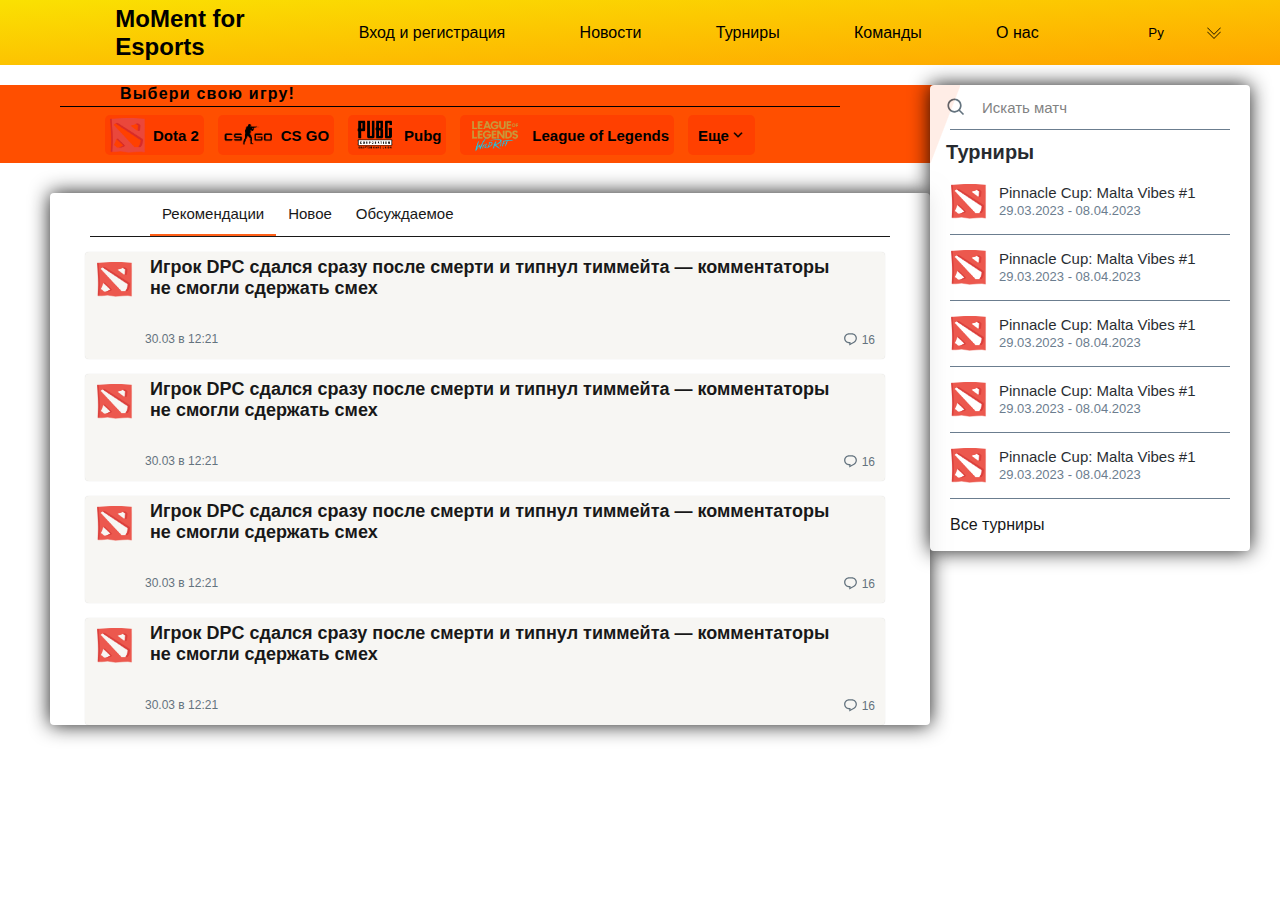
==== commit 59c72a4b: "Update images" ====
--- a/index.html
+++ b/index.html
@@ -9,7 +9,7 @@
     <link rel="preconnect" href="https://fonts.gstatic.com" crossorigin>
     <link href="https://fonts.googleapis.com/css2?family=Roboto:wght@400;700&display=swap" rel="eet">
     <link rel="eet" href="style.css">
-    <link rel="shortcut icon" href="../images/esport_logo.avif" type="image/x-icon">
+    <link rel="shortcut icon" href="https://img.freepik.com/premium-vector/letter-m-esport-logo-triangle-esport-logo-design-template-badge-esport-logo-illustration-vector_15602-1783.jpg?w=2000" type="image/x-icon">
     <title>GamePoint</title>
     <style>
         @font-face {
@@ -161,7 +161,7 @@
 
         .news {
             display: flex;
-            background-image: url(../images/black_background.png);
+            background-image: url(https://phonoteka.org/uploads/posts/2022-01/thumbs/1643147621_2-phonoteka-org-p-chernii-fon-dlya-saita-2.png);
             justify-content: space-between;
         }
 
@@ -1011,7 +1011,7 @@
             <span></span>
         </div>
         <div class="navbar__logo_block">
-            <img src="../images/esport_logo.avif" alt="" class="navbar__logo">
+            <img src="https://img.freepik.com/premium-vector/letter-m-esport-logo-triangle-esport-logo-design-template-badge-esport-logo-illustration-vector_15602-1783.jpg?w=2000" alt="" class="navbar__logo">
             <div class="navbar__logo_name">MoMent for Esports</div>
         </div>
         <div id="navbar__menu" class="navbar__menu">
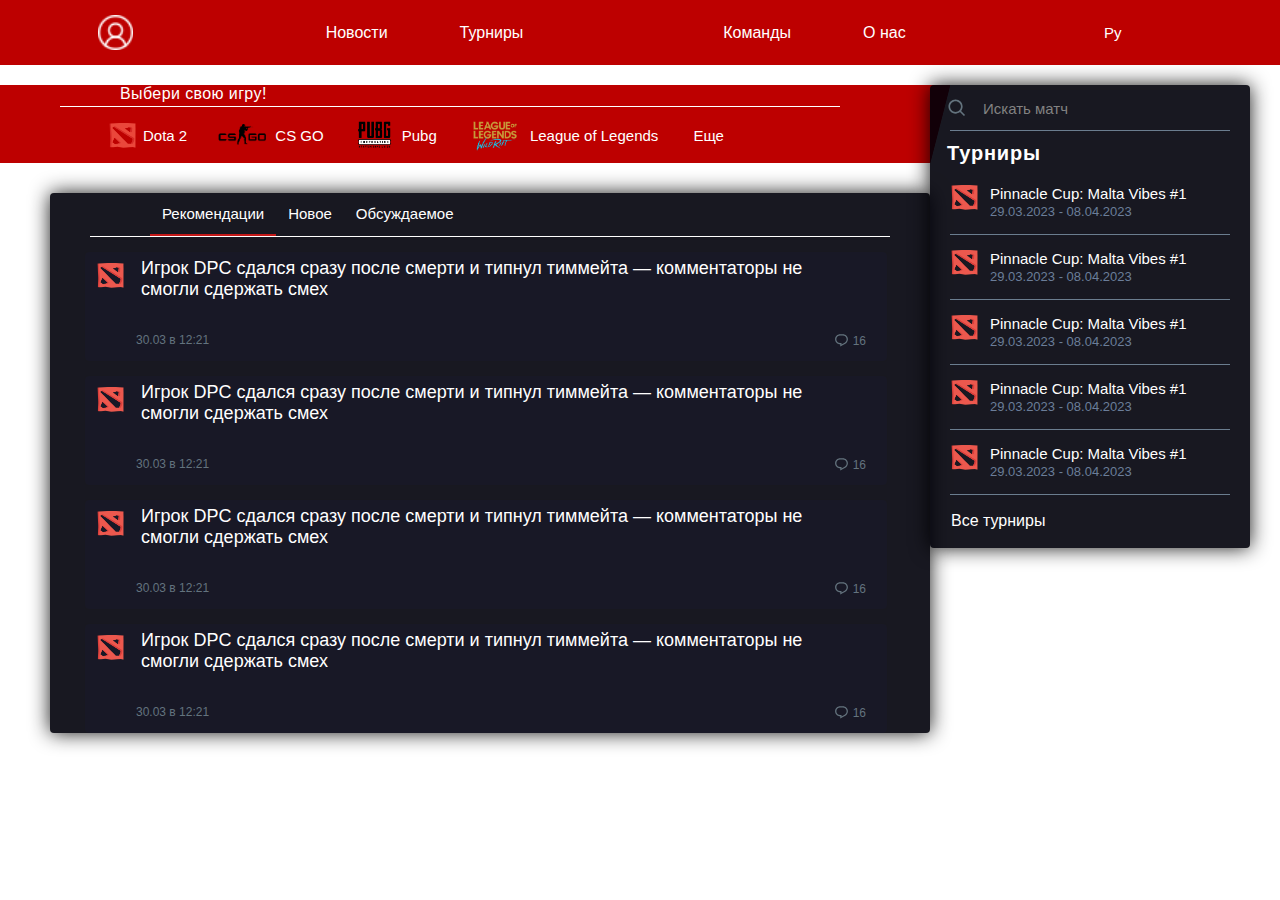
==== commit 49487acf: "Updated design" ====
--- a/index.html
+++ b/index.html
@@ -9,7 +9,9 @@
     <link rel="preconnect" href="https://fonts.gstatic.com" crossorigin>
     <link href="https://fonts.googleapis.com/css2?family=Roboto:wght@400;700&display=swap" rel="eet">
     <link rel="eet" href="style.css">
-    <link rel="shortcut icon" href="https://img.freepik.com/premium-vector/letter-m-esport-logo-triangle-esport-logo-design-template-badge-esport-logo-illustration-vector_15602-1783.jpg?w=2000" type="image/x-icon">
+    <link rel="shortcut icon"
+        href="https://img.freepik.com/premium-vector/letter-m-esport-logo-triangle-esport-logo-design-template-badge-esport-logo-illustration-vector_15602-1783.jpg?w=2000"
+        type="image/x-icon">
     <title>GamePoint</title>
     <style>
         @font-face {
@@ -35,53 +37,65 @@
             align-items: center;
             position: fixed;
             z-index: 10;
-            background-image: linear-gradient(to left top, orange, #fae102);
+            background-color: #bd0000;
         }
 
         .navbar__burger {
             display: none;
         }
 
-        .navbar__logo_block {
-            display: flex;
-            width: 210px;
-            margin-left: -110px;
-            justify-content: space-between;
-            align-items: center;
+        .menu__account {
+            display: none;
         }
 
         .navbar__logo {
             width: 56px;
             border-radius: 5px;
-        }
-
-        .navbar__logo_name {
-            display: flex;
-            width: 140px;
-            font-size: 24px;
-            font-family: 'Roboto', sans-serif;
-            font-weight: 700;
-            color: #000000;
+            cursor: pointer;
+        }
+
+        .menu__top {
+            display: none;
+        }
+
+        .navbar__logo_mobile {
+            display: none;
+        }
+
+        .menu__cross {
+            display: none;
+        }
+
+        .navbar__account {
+            width: 35px;
+            cursor: pointer;
+            margin-left: -190px;
         }
 
         .navbar__menu {
-            width: 680px;
+            width: 580px;
         }
 
         .menu__modal {
             display: flex;
+            align-items: center;
             width: 100%;
             justify-content: space-between;
         }
 
+        .menu__cross:hover {
+            cursor: pointer;
+            background-color: rgba(15, 20, 25, 0.1);
+        }
+
         .page_link {
             font-family: 'Roboto', sans-serif;
-            color: #000000;
+            color: #ffffff;
             transition: 0.2s;
         }
 
         .page_link:hover {
-            color: #575555;
+            color: #c4c0c0;
             text-decoration: underline;
             cursor: pointer;
         }
@@ -89,8 +103,10 @@
         .language {
             display: flex;
             align-items: center;
-            font-family: 'Roboto', sans-serif;
-            color: #000000;
+            font-size: 15px;
+            font-family: 'Roboto', sans-serif;
+            margin-right: 5px;
+            color: #ffffff;
         }
 
         .change_language {
@@ -128,13 +144,13 @@
 
         .change_language__modal {
             position: absolute;
-            right: 58px;
+            right: 103px;
             top: 52px;
             cursor: pointer;
             border-radius: 5px;
             box-shadow: 0px 0px 5px black;
             border: 1px solid black;
-            background-color: #ffffff;
+            background-color: black;
         }
 
         .language__option {
@@ -147,16 +163,16 @@
         }
 
         .language__option:hover {
-            background-color: rgba(0, 0, 0, 0.06);
+            background-color: #00000F;
         }
 
         .flag {
-            width: 25px;
-            height: 15px;
+            width: 22px;
+            height: 13px;
         }
 
         .arrow_down {
-            width: 16px;
+            width: 24px;
         }
 
         .news {
@@ -181,27 +197,27 @@
             padding-left: 60px;
             flex-wrap: wrap;
             position: relative;
-            background-color: #ff4f00;
+            background-color: #bd0000;
         }
 
         .news__menu-games::after {
             display: block;
             content: '';
-            width: 30px;
+            width: 20px;
             height: 100%;
             position: absolute;
             right: 0;
             top: 0;
             transform: translateX(100%);
-            background: linear-gradient(to bottom right, #ff4f00 50%, transparent 52%);
+            background: linear-gradient(to bottom right, #bd0000 50%, transparent 52%);
         }
 
         .news__logo-games {
             font-family: 'Roboto', sans-serif;
-            color: #000000;
-            letter-spacing: 1.2px;
+            color: #ffffff;
             font-size: 16px;
-            font-weight: 700;
+            letter-spacing: 0.4px;
+            font-weight: 400;
             margin-left: 60px;
         }
 
@@ -209,7 +225,7 @@
             height: 1px;
             width: 780px;
             margin-top: 3px;
-            background-color: #000000;
+            background-color: #ffffff;
         }
 
         .news__games {
@@ -223,10 +239,9 @@
         .news__game {
             display: flex;
             height: 40px;
-            border-radius: 5px;
+            border-radius: 10px;
             align-items: center;
             justify-content: space-between;
-            background-color: #ff4000;
             transition: 0.2s;
         }
 
@@ -243,8 +258,8 @@
 
         .news__game-name {
             font-family: 'Roboto', sans-serif;
-            font-weight: 700;
-            color: #000000;
+            font-weight: 400;
+            color: #ffffff;
             font-size: 15px;
             margin: auto 5px auto 5px;
         }
@@ -254,8 +269,8 @@
         }
 
         .dota-2-icon {
-            width: 40px;
-            height: 35px;
+            width: 30px;
+            height: 25px;
         }
 
         .cs-go-icon {
@@ -263,16 +278,16 @@
         }
 
         .pubg-icon {
-            width: 48px;
+            width: 45px;
         }
 
         .lol-icon {
-            width: 64px;
+            width: 60px;
         }
 
         .news__arrow_down {
             width: 18px;
-            margin: auto 8px auto -10px;
+            margin: auto 8px auto -5px;
         }
 
         /*                   НАВИГАЦИЯ ПО ТУРНИРАМ               */
@@ -283,9 +298,15 @@
             width: 320px;
             margin: 85px 30px auto auto;
             border-radius: 4px;
+            border: 1px solid transparent;
             opacity: 0.9;
             box-shadow: 0px 0px 20px #000000;
-            background: #ffffff;
+            background: #000009;
+            transition: 0.2s;
+        }
+
+        .tournaments:hover {
+            border: 1px solid #bd0000;
         }
 
         .search {
@@ -331,7 +352,8 @@
             font-weight: 700;
             font-style: normal;
             font-size: 20px;
-            color: #0F1419;
+            letter-spacing: 0.8px;
+            color: #ffffff;
         }
 
         .tournaments__lists {
@@ -349,7 +371,7 @@
         }
 
         .tournament__post:hover {
-            background-color: rgba(0, 0, 0, 0.06);
+            background-color: #00000F;
             cursor: pointer;
         }
 
@@ -365,13 +387,13 @@
             font-size: 15px;
             display: flex;
             align-items: center;
-            color: #0F1419;
+            color: #ffffff;
         }
 
         .tournament_time {
             font-family: 'Roboto', sans-serif;
             font-size: 13px;
-            color: #5B7083;
+            color: #5B708F;
         }
 
         .tournament__show_all {
@@ -386,7 +408,7 @@
         }
 
         .tournament__show_all:hover {
-            background-color: rgba(0, 0, 0, 0.06);
+            background-color: #00000F;
             cursor: pointer;
         }
 
@@ -399,7 +421,7 @@
             opacity: 0.9;
             border-radius: 4px;
             box-shadow: 0px 0px 20px #000000;
-            background-color: #ffffff;
+            background-color: #000009;
         }
 
         .posts__navbar {
@@ -414,10 +436,11 @@
             font-size: 15px;
             padding: 12px 12px;
             transition: 0.2;
+            color: #FFFFFF;
         }
 
         .posts__navigation:hover {
-            color: #575555;
+            color: #c4c0c0;
             cursor: pointer;
         }
 
@@ -425,20 +448,22 @@
             height: 1px;
             width: 800px;
             margin: 0px auto;
-            background-color: #000000;
+            background-color: #ffffff;
         }
 
         .post {
             width: 800px;
             margin: 15px auto auto 35px;
             box-shadow: 0px 0px 1px rgba(0, 0, 0, .2);
+            border: 1px solid transparent;
             border-radius: 4px;
             transition: 0.2s;
-            background-color: #f7f6f2;
+            background-color: #00000f;
         }
 
         .post:hover {
             cursor: pointer;
+            border: 1px solid #bd0000;
             box-shadow: 0 3px 8px rgba(0, 0, 0, .2);
         }
 
@@ -456,9 +481,10 @@
         .post__name {
             font-family: 'Roboto', sans-serif;
             font-size: 18px;
-            font-weight: 700;
+            font-weight: 400;
             margin: auto auto 10px 5px;
             width: 700px;
+            color: #FFFFFF;
         }
 
         .post__info {
@@ -497,24 +523,24 @@
 
         .teams__lists {
             position: absolute;
-            right: 336px;
+            right: 466px;
             top: 52px;
             cursor: pointer;
             border-radius: 5px;
             box-shadow: 0px 0px 5px black;
             border: 1px solid black;
-            background-color: #ffffff;
+            background-color: black;
         }
 
         .team__option {
             padding: 8px 16px;
             font-family: 'Roboto', sans-serif;
-            color: #000000;
+            color: #ffffff;
             transition: 0.2s;
         }
 
         .team__option:hover {
-            background-color: rgba(0, 0, 0, 0.06);
+            background-color: #00000F;
         }
 
         /*                        РЕГИСТРАЦИЯ                              */
@@ -539,7 +565,7 @@
             width: 550px;
             height: 500px;
             box-shadow: #000 0 30px 60px;
-            background-color: #fff;
+            background-color: #000009;
         }
 
         .cross {
@@ -547,11 +573,12 @@
             padding: 10px;
             border-radius: 9999px;
             transition: 0.2s;
+            fill: #FFFFFF;
         }
 
         .cross:hover {
             cursor: pointer;
-            background-color: rgba(15, 20, 25, 0.1);
+            background-color: #000029;
         }
 
         .reg__name {
@@ -564,14 +591,14 @@
             font-size: 40px;
             line-height: 47px;
             margin: 15px 30px 10px 25px;
-            color: #000;
+            color: #FFFFFF;
         }
 
         .input {
             width: 480px;
             height: 50px;
-            background-color: #ffffec;
-            border: 1px solid #ececff;
+            background-color: #00000F;
+            border: 1px solid #000009;
             border-radius: 5px;
             box-shadow: -1px 0 8px -5px #000;
             font-family: 'Roboto', sans-serif;
@@ -586,8 +613,8 @@
 
         .input:hover {
             cursor: pointer;
-            background-color: #fff;
-            border: 1px solid #ff4f00;
+            background-color: #000029;
+            border: 1px solid #000009;
             box-shadow: 0 1px 3px rgba(0, 0, 0, 0.05) inset, 0 0 8px rgba(82, 168, 236, 0.6);
         }
 
@@ -595,14 +622,16 @@
             margin-left: 30px;
             font-family: 'Roboto', sans-serif;
             font-size: 15px;
+            color: #FFFFFF;
         }
 
         .reg__change_info {
-            width: 160px;
+            width: 150px;
             margin-left: 30px;
             font-family: 'Roboto', sans-serif;
             font-size: 15px;
             transition: 0.1s;
+            color: #FFFFFF;
         }
 
         .reg__change_info:hover {
@@ -613,11 +642,11 @@
 
         .birth__logo {
             font-family: 'Roboto', sans-serif;
-            font-weight: 700;
+            font-weight: 400;
             font-size: 18px;
             line-height: 21px;
             margin: 20px 30px 5px;
-            color: #000;
+            color: #FFFFFF;
         }
 
         .birth__block {
@@ -636,23 +665,26 @@
             font-weight: 400;
             margin-top: 5px;
             border-radius: 5px;
-            background-color: #ffffec;
+            color: #FFFFFF;
+            background-color: #00000F;
             box-shadow: -1px 0 8px -5px #000;
-            border: 1px solid #ff4f00;
+            border: 1px solid #000009;
+            transition: 0.2s;
         }
 
         .birth__select:hover {
             cursor: pointer;
-            background-color: #ffffec;
+            box-shadow: 0 1px 3px rgba(0, 0, 0, 0.05) inset, 0 0 8px rgba(82, 168, 236, 0.6);
+            background-color: #000029;
         }
 
         .birth__text {
             font-family: 'Roboto', sans-serif;
             font-style: normal;
             font-weight: 400;
-            font-size: 18px;
+            font-size: 15px;
             line-height: 22px;
-            color: #000;
+            color: #FFFFFF;
             opacity: 0.6;
             margin: 0px 0px 30px 30px;
         }
@@ -661,13 +693,14 @@
             display: flex;
             justify-content: space-between;
             align-items: center;
+            color: #FFFFFF;
         }
 
         .reg__ready_button {
             width: 180px;
             height: 40px;
             margin-right: 25px;
-            background: #ff4f00;
+            background: #bd0000;
             border-radius: 5px;
             font-family: 'Roboto', sans-serif;
             font-style: normal;
@@ -680,7 +713,7 @@
 
         .reg__ready_button:hover {
             cursor: pointer;
-            background: #ff4000;
+            background: #bd000F;
         }
 
         .login__modal {
@@ -702,7 +735,7 @@
             width: 550px;
             height: 340px;
             box-shadow: #000 0 30px 60px;
-            background-color: #fff;
+            background-color: #000009;
         }
 
         .login__bottom {
@@ -712,6 +745,30 @@
             margin-top: 25px;
         }
 
+        .reg_login__modal {
+            width: 100%;
+            height: 100%;
+            display: none;
+            justify-content: center;
+            z-index: 1000;
+            position: fixed;
+            top: 0%;
+            left: 0%;
+        }
+
+        .reg_login__lists {
+            position: absolute;
+            display: flex;
+            flex-direction: column;
+            left: 82px;
+            top: 62px;
+            cursor: pointer;
+            border-radius: 5px;
+            box-shadow: 0px 0px 5px black;
+            border: 1px solid black;
+            background-color: black;
+        }
+
         /*                        МЕДИА ЗАПРОСЫ                        */
 
         @media (max-width:420px) {
@@ -720,11 +777,19 @@
             }
 
             .navbar__logo {
+                display: none;
+            }
+
+            .navbar__logo_mobile {
+                display: block;
                 width: 25px;
-            }
-
-            .navbar__logo_name {
-                font-size: 15px;
+                border-radius: 5px;
+                cursor: pointer;
+            }
+
+            .navbar__account {
+                width: 20px;
+                margin-left: -60px;
             }
 
             .navbar__menu {
@@ -740,19 +805,40 @@
 
             .menu__modal {
                 display: flex;
+                position: absolute;
                 flex-direction: column;
-                position: absolute;
+                justify-content: flex-start;
                 width: 50%;
-                height: 200px;
-                background-color: #fff;
+                height: 100%;
+                background-color: black;
                 top: 0%;
                 left: 0%;
                 border-bottom-right-radius: 5px;
                 box-shadow: 0px 0px 5px #000;
             }
 
+            .menu__top {
+                display: flex;
+                justify-content: space-around;
+                margin-top: 20px;
+                width: 100%;
+                height: 24px;
+            }
+
+            .menu__account {
+                display: block;
+            }
+
+            .menu__cross {
+                display: block;
+                width: 20px;
+                height: 20px;
+                fill: #ffffff;
+                transition: 0.2s;
+            }
+
             .page_link {
-                padding: 10px 20px;
+                padding: 15px 20px;
                 transition: 0.2s;
             }
 
@@ -762,58 +848,53 @@
 
             .teams__lists {
                 right: 80px;
-                top: 100px;
-            }
-
-            .navbar__logo_block {
-                width: 170px;
-                margin-left: 0px;
+                top: 125px;
             }
 
             .header__burger {
                 display: block;
                 position: relative;
-                width: 25px;
-                height: 20px;
+                width: 23px;
+                height: 16px;
                 cursor: pointer;
             }
 
             .header__burger::after {
                 content: "";
-                background-color: #ff4f00;
-                box-shadow: 0px 0px 4px #000;
+                background-color: #FFFFFF;
+                box-shadow: 0px 0px 2px #000;
                 position: absolute;
                 width: 100%;
-                height: 3px;
-                margin: 0px 7px 0px 5px;
+                height: 2px;
+                margin: 0px 5px;
                 left: 0;
                 bottom: 0;
-                border-radius: 50px;
+                border-radius: 3px;
             }
 
             .header__burger::before {
                 content: "";
-                background-color: #ff4f00;
-                box-shadow: 0px 0px 4px #000;
+                background-color: #FFFFFF;
+                box-shadow: 0px 0px 2px #000;
                 position: absolute;
                 width: 100%;
-                height: 3px;
-                margin: 0px 7px 4px 5px;
+                height: 2px;
+                margin: 0px 5px;
                 left: 0;
                 top: 0;
-                border-radius: 50px;
+                border-radius: 3px;
             }
 
             .header__burger span {
-                background-color: #ff4f00;
-                box-shadow: 0px 0px 4px #000;
+                background-color: #FFFFFF;
+                box-shadow: 0px 0px 2px #000;
                 position: absolute;
                 width: 100%;
-                height: 3px;
-                margin: 0px 7px 4px 5px;
+                height: 2px;
+                margin: 0px 5px;
                 left: 0;
-                top: 9px;
-                border-radius: 50px;
+                top: 7px;
+                border-radius: 3px;
             }
 
             .change_language {
@@ -822,8 +903,12 @@
             }
 
             .change_language__modal {
-                right: 18px;
+                right: 37px;
                 top: 30px;
+            }
+
+            .language {
+                font-size: 12px;
             }
 
             .language__option {
@@ -840,15 +925,14 @@
             }
 
             .news__menu-games {
-                width: 85%;
-                height: 50px;
-                margin: 45px 0px 0px;
+                width: 60%;
+                height: 32px;
+                margin: 40px 0px 0px;
                 padding-left: 10px;
             }
 
             .news__logo-games {
-                font-size: 12px;
-                letter-spacing: 1px;
+                display: none;
             }
 
             .news__span-games {
@@ -856,12 +940,13 @@
             }
 
             .news__games {
-                width: 300px;
-                margin: 3px 30px;
+                width: 180px;
+                margin: 6px 0px 0px 5px;
+                height: 0px;
             }
 
             .news__game {
-                height: 30px;
+                height: 22px;
                 padding: 0px 5px;
             }
 
@@ -874,20 +959,20 @@
             }
 
             .dota-2-icon {
-                width: 20px;
-                height: 18px;
+                width: 15px;
+                height: 12px;
             }
 
             .cs-go-icon {
-                width: 35px;
+                width: 30px;
             }
 
             .pubg-icon {
-                width: 25px;
+                width: 23px;
             }
 
             .lol-icon {
-                width: 35px;
+                width: 32px;
             }
 
             .news__arrow_down {
@@ -895,25 +980,56 @@
             }
 
             .tournaments {
+                width: 120px;
+                height: 22px;
+                position: absolute;
+                top: -45px;
+                right: -20px;
+            }
+
+            .searchImg {
+                width: 12px;
+            }
+
+            .searchInput {
+                font-size: 11px;
+                margin-left: 4px;
+                width: 70px;
+            }
+
+            .news__span-tournaments {
                 display: none;
             }
 
+            .tournaments__logo {
+                display: none;
+            }
+
+            .tournaments__lists {
+                display: none;
+            }
+
+            .tournament__show_all {
+                display: none;
+            }
+
             .news__posts {
-                width: 94%;
-                margin: 10px;
+                width: 270px;
+                margin: 10px 0px auto 50px;
             }
 
             .posts__navbar {
-                margin-left: 30px;
+                margin-left: 20px;
+                width: 80%;
             }
 
             .posts__navigation {
-                font-size: 13px;
-                padding: 8px 10px;
+                font-size: 10px;
+                padding: 5px;
             }
 
             .news__span-news {
-                width: 320px;
+                width: 250px;
             }
 
             .post {
@@ -922,9 +1038,9 @@
             }
 
             .post__name {
-                font-size: 13px;
+                font-size: 11px;
+                margin: 0px auto 5px 0px;
                 width: 95%;
-                margin: 5px 0px;
                 font-weight: 400;
             }
 
@@ -961,6 +1077,13 @@
                 width: 90%;
                 font-size: 25px;
                 margin: 5px 0px 15px 25px;
+            }
+
+            .cross {
+                width: 15px;
+                padding: 5px;
+                border-radius: 9999px;
+                transition: 0.2s;
             }
 
             .input {
@@ -1001,6 +1124,19 @@
                 width: 80%;
                 height: 275px;
             }
+
+            .reg_login__modal {
+                background-color: rgba(0, 0, 0, 0.55);
+            }
+
+            .reg_login__lists {
+                top: 1%;
+                left: 30%;
+            }
+
+            .reg_login__cross {
+                display: block;
+            }
         }
     </style>
 </head>
@@ -1010,15 +1146,25 @@
         <div id="burger" class="header__burger">
             <span></span>
         </div>
-        <div class="navbar__logo_block">
-            <img src="https://img.freepik.com/premium-vector/letter-m-esport-logo-triangle-esport-logo-design-template-badge-esport-logo-illustration-vector_15602-1783.jpg?w=2000" alt="" class="navbar__logo">
-            <div class="navbar__logo_name">MoMent for Esports</div>
-        </div>
+        <img src="images/user.png" alt="" id="account__button" class="navbar__account">
+        <img src="https://img.freepik.com/premium-vector/letter-m-esport-logo-triangle-esport-logo-design-template-badge-esport-logo-illustration-vector_15602-1783.jpg?w=2000"
+            alt="" class="navbar__logo_mobile">
         <div id="navbar__menu" class="navbar__menu">
             <div class="menu__modal">
-                <a id="reg" class="page_link">Вход и регистрация</a>
+                <div class="menu__top">
+                    <img src="images/user.png" alt="" id="menu__account" class="menu__account">
+                    <svg viewBox="0 0 24 24" aria-hidden="true" id="menu__cross" class="menu__cross">
+                        <g>
+                            <path
+                                d="M10.59 12L4.54 5.96l1.42-1.42L12 10.59l6.04-6.05 1.42 1.42L13.41 12l6.05 6.04-1.42 1.42L12 13.41l-6.04 6.05-1.42-1.42L10.59 12z">
+                            </path>
+                        </g>
+                    </svg>
+                </div>
                 <a class="page_link">Новости</a>
                 <a class="page_link">Турниры</a>
+                <img src="https://img.freepik.com/premium-vector/letter-m-esport-logo-triangle-esport-logo-design-template-badge-esport-logo-illustration-vector_15602-1783.jpg?w=2000"
+                    alt="" class="navbar__logo">
                 <a id="teams__button" class="page_link">Команды</a>
                 <a class="navbar__about_us page_link">О нас</a>
             </div>
@@ -1028,7 +1174,8 @@
             <img class="flag"
                 src="https://wiki.lingvoforum.net/wiki/images/9/98/%D0%A4%D0%BB%D0%B0%D0%B3_%D0%A0%D0%BE%D1%81%D1%81%D0%B8%D0%B8.png"
                 alt="">
-            <img src="images/arrow_down.png" alt="" class="arrow_down">
+            <img src="https://www.citypng.com/public/uploads/small/11639648464ffljijv4ewdrov58ejrjvfms13ycmrcvrnnn7vite5u0kz8jspbxwwtonkrhzeqhetnxijmxrjgdfg8uuybmte2lk1lwbr08ybkv.png"
+                alt="" class="arrow_down">
         </button>
     </div>
     <div class="news">
@@ -1046,7 +1193,7 @@
                         <div class="news__game-name cs-go">CS GO</div>
                     </div>
                     <div class="news__game">
-                        <img src="images/pubg3.png" class="news__game-icon pubg-icon"></img>
+                        <img src="images/pubg.png" class="news__game-icon pubg-icon"></img>
                         <div class="news__game-name pubg">Pubg</div>
                     </div>
                     <div class="news__game">
@@ -1055,7 +1202,8 @@
                     </div>
                     <div class="news__game">
                         <div class="news__game-name pubg" style="margin: auto 10px auto 10px;">Еще</div>
-                        <img src="images/keyboard_arrow_down_48px.svg.png" alt="" class="news__arrow_down">
+                        <img src="https://parspng.com/wp-content/uploads/2021/11/arrowpng.parspng.com-13.png" alt=""
+                            class="news__arrow_down">
                     </div>
                 </div>
             </div>
@@ -1250,6 +1398,13 @@
             <div class="team__option">Моя команда</div>
         </div>
     </div>
+    <div id="reg_login__modal" class="reg_login__modal">
+        <div class="reg_login__lists">
+            <a id="reg" class="team__option">Регистрация</a>
+            <a id="login" class="team__option">Войти</a>
+            <a id="reg_login__later" class="team__option">Позже...</a>
+        </div>
+    </div>
     <div id="registration__modal" class="registration__modal">
         <div class="reg__content">
             <h1 class="reg__name">Создать аккаунт<svg viewBox="0 0 24 24" aria-hidden="true" id="reg__cross"
@@ -1261,7 +1416,7 @@
                     </g>
                 </svg></h1>
             <input id="nick" minlength="8" maxlength="15" placeholder="Никнейм (8-15 символов)" class="input" />
-            <div class="reg__email_example">Пример: <span style="color: #ff4f00;">dmitriyribakov1989@gmail.com</span>
+            <div class="reg__email_example">Пример: <span style="color: #bd0000;">dmitriyribakov1989@gmail.com</span>
             </div>
             <input id="email" maxlength="25" placeholder="Электронная почта" class="input" />
             <input id="password" minlength="8" maxlength="15" placeholder="Пароль (8-15 символов)" class="input" />
@@ -1273,7 +1428,7 @@
                 </div>
             </div>
             <div class="reg__bottom">
-                <div id="login" class="reg__change_info">Уже есть аккаунт?</div>
+                <div id="reg__login" class="reg__change_info">Уже есть аккаунт?</div>
                 <button id="ready" class="reg__ready_button">Готово</button>
             </div>
         </div>
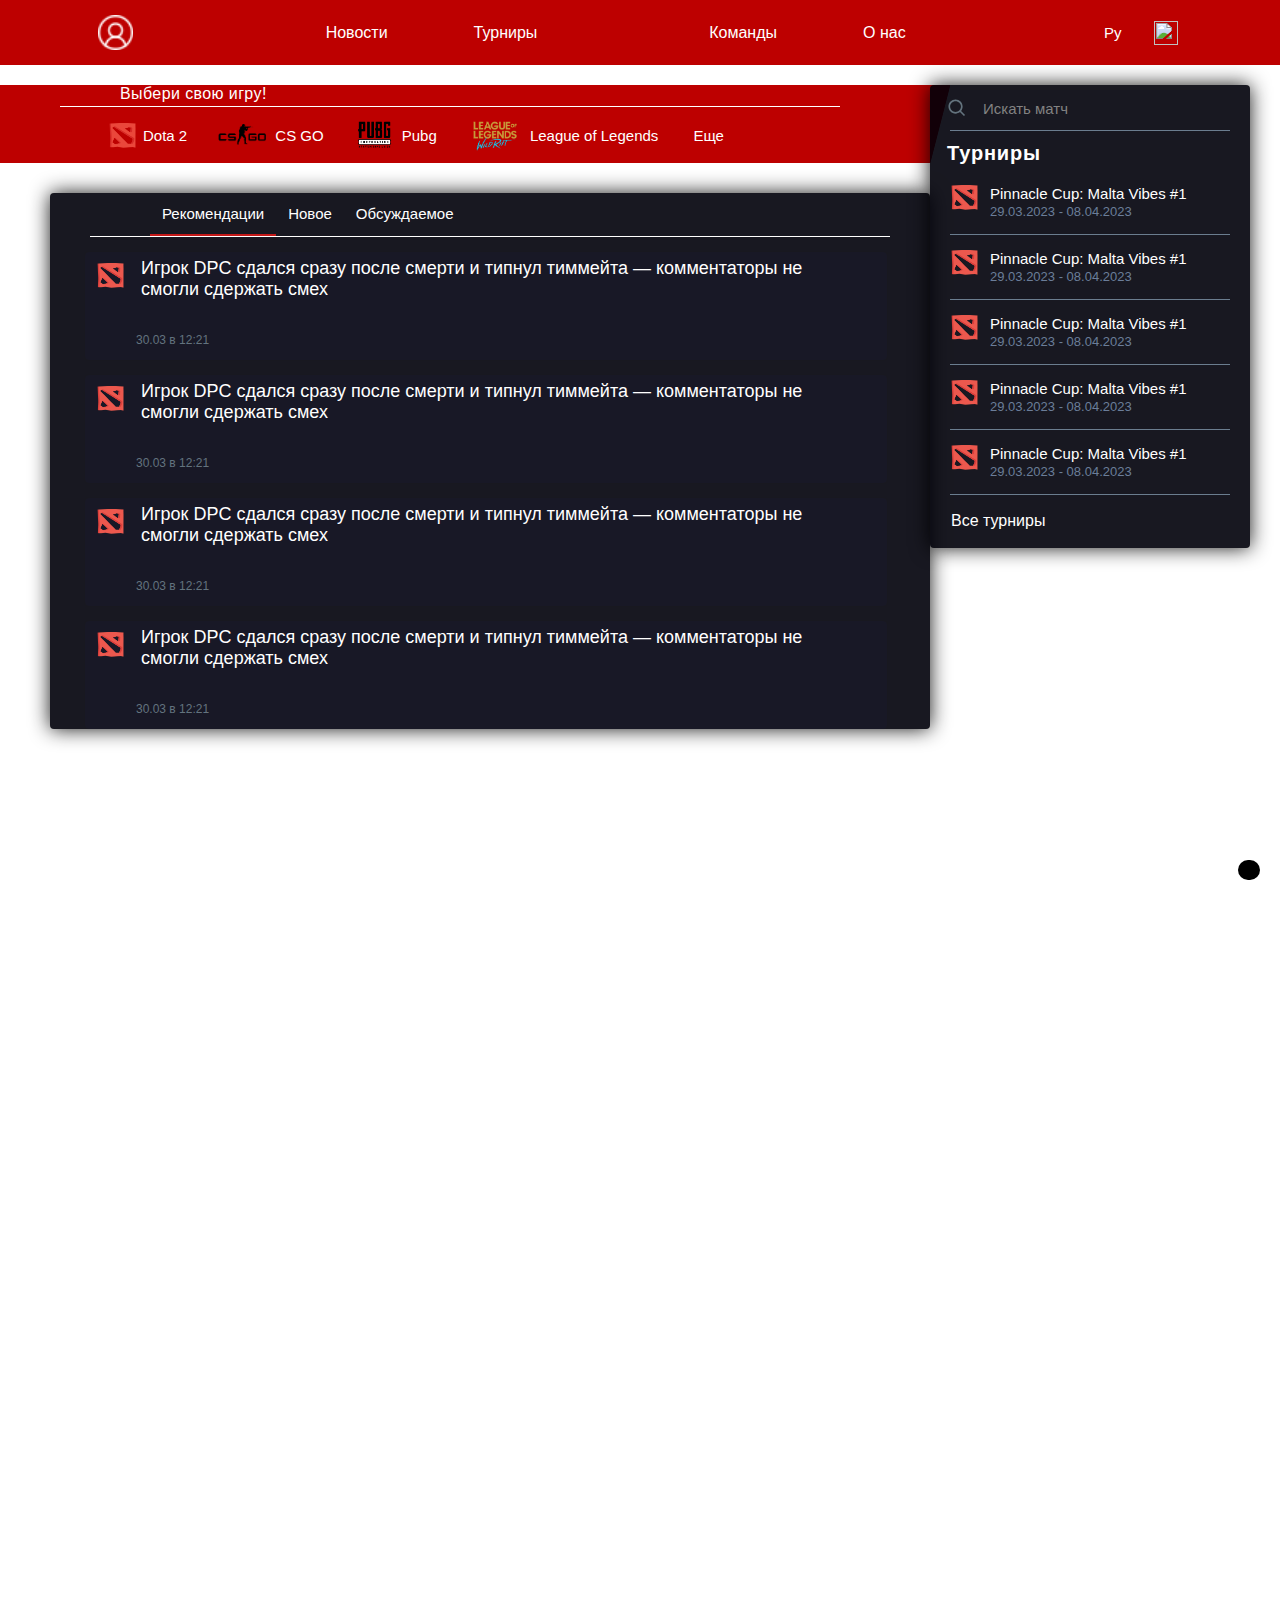
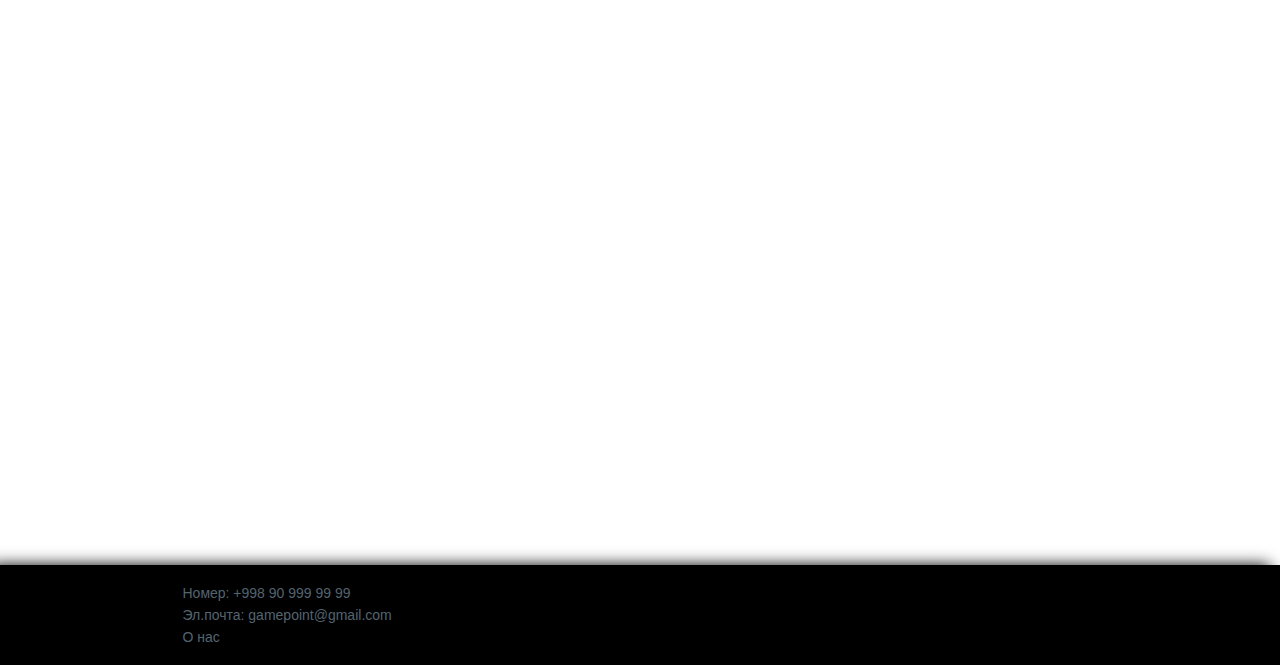
==== commit f1223e05: "Added news page" ====
--- a/index.html
+++ b/index.html
@@ -8,1137 +8,11 @@
     <link rel="preconnect" href="https://fonts.googleapis.com">
     <link rel="preconnect" href="https://fonts.gstatic.com" crossorigin>
     <link href="https://fonts.googleapis.com/css2?family=Roboto:wght@400;700&display=swap" rel="eet">
-    <link rel="eet" href="style.css">
+    <link rel="stylesheet" href="style.css">
     <link rel="shortcut icon"
         href="https://img.freepik.com/premium-vector/letter-m-esport-logo-triangle-esport-logo-design-template-badge-esport-logo-illustration-vector_15602-1783.jpg?w=2000"
         type="image/x-icon">
     <title>GamePoint</title>
-    <style>
-        @font-face {
-            font-family: "Lato";
-            src: url();
-        }
-
-        body {
-            margin: 0px auto;
-            width: 100%;
-            position: relative;
-            max-height: 100vh;
-            overflow: auto;
-        }
-
-        /*              НАВБАР                          */
-
-        .navbar {
-            display: flex;
-            width: 100%;
-            height: 65px;
-            justify-content: space-around;
-            align-items: center;
-            position: fixed;
-            z-index: 10;
-            background-color: #bd0000;
-        }
-
-        .navbar__burger {
-            display: none;
-        }
-
-        .menu__account {
-            display: none;
-        }
-
-        .navbar__logo {
-            width: 56px;
-            border-radius: 5px;
-            cursor: pointer;
-        }
-
-        .menu__top {
-            display: none;
-        }
-
-        .navbar__logo_mobile {
-            display: none;
-        }
-
-        .menu__cross {
-            display: none;
-        }
-
-        .navbar__account {
-            width: 35px;
-            cursor: pointer;
-            margin-left: -190px;
-        }
-
-        .navbar__menu {
-            width: 580px;
-        }
-
-        .menu__modal {
-            display: flex;
-            align-items: center;
-            width: 100%;
-            justify-content: space-between;
-        }
-
-        .menu__cross:hover {
-            cursor: pointer;
-            background-color: rgba(15, 20, 25, 0.1);
-        }
-
-        .page_link {
-            font-family: 'Roboto', sans-serif;
-            color: #ffffff;
-            transition: 0.2s;
-        }
-
-        .page_link:hover {
-            color: #c4c0c0;
-            text-decoration: underline;
-            cursor: pointer;
-        }
-
-        .language {
-            display: flex;
-            align-items: center;
-            font-size: 15px;
-            font-family: 'Roboto', sans-serif;
-            margin-right: 5px;
-            color: #ffffff;
-        }
-
-        .change_language {
-            display: flex;
-            width: 86px;
-            height: 30px;
-            border-radius: 5px;
-            justify-content: space-between;
-            align-items: center;
-            border: none;
-            background-color: transparent;
-            transition: 0.2s;
-        }
-
-        .change_language:hover {
-            margin-top: -5px;
-            cursor: pointer;
-            box-shadow: 0px 5px 8px #000000;
-        }
-
-        .change_language:active {
-            margin-top: 0px;
-            cursor: pointer;
-            box-shadow: none;
-        }
-
-        .language__modal {
-            display: none;
-            position: fixed;
-            width: 100%;
-            height: 100%;
-            z-index: 100;
-            top: 0;
-        }
-
-        .change_language__modal {
-            position: absolute;
-            right: 103px;
-            top: 52px;
-            cursor: pointer;
-            border-radius: 5px;
-            box-shadow: 0px 0px 5px black;
-            border: 1px solid black;
-            background-color: black;
-        }
-
-        .language__option {
-            display: flex;
-            width: 70px;
-            justify-content: space-between;
-            align-items: center;
-            padding: 5px 8px;
-            transition: 0.2s;
-        }
-
-        .language__option:hover {
-            background-color: #00000F;
-        }
-
-        .flag {
-            width: 22px;
-            height: 13px;
-        }
-
-        .arrow_down {
-            width: 24px;
-        }
-
-        .news {
-            display: flex;
-            background-image: url(https://phonoteka.org/uploads/posts/2022-01/thumbs/1643147621_2-phonoteka-org-p-chernii-fon-dlya-saita-2.png);
-            justify-content: space-between;
-        }
-
-        /*                      НАВИГАЦИЯ ПО ИГРАМ                */
-
-        .news__menu_news {
-            display: flex;
-            flex-direction: column;
-            align-items: flex-end;
-        }
-
-        .news__menu-games {
-            width: 870px;
-            height: 78px;
-            display: flex;
-            margin: 85px 0px 30px;
-            padding-left: 60px;
-            flex-wrap: wrap;
-            position: relative;
-            background-color: #bd0000;
-        }
-
-        .news__menu-games::after {
-            display: block;
-            content: '';
-            width: 20px;
-            height: 100%;
-            position: absolute;
-            right: 0;
-            top: 0;
-            transform: translateX(100%);
-            background: linear-gradient(to bottom right, #bd0000 50%, transparent 52%);
-        }
-
-        .news__logo-games {
-            font-family: 'Roboto', sans-serif;
-            color: #ffffff;
-            font-size: 16px;
-            letter-spacing: 0.4px;
-            font-weight: 400;
-            margin-left: 60px;
-        }
-
-        .news__span-games {
-            height: 1px;
-            width: 780px;
-            margin-top: 3px;
-            background-color: #ffffff;
-        }
-
-        .news__games {
-            display: flex;
-            height: 40px;
-            width: 650px;
-            margin: 8px 45px;
-            justify-content: space-between;
-        }
-
-        .news__game {
-            display: flex;
-            height: 40px;
-            border-radius: 10px;
-            align-items: center;
-            justify-content: space-between;
-            transition: 0.2s;
-        }
-
-        .news__game:hover {
-            margin-top: -3px;
-            box-shadow: 0px 5px 10px black;
-            cursor: pointer;
-        }
-
-        .news__game:active {
-            margin-top: 0px;
-            box-shadow: none;
-        }
-
-        .news__game-name {
-            font-family: 'Roboto', sans-serif;
-            font-weight: 400;
-            color: #ffffff;
-            font-size: 15px;
-            margin: auto 5px auto 5px;
-        }
-
-        .news__game-icon {
-            margin-left: 3px;
-        }
-
-        .dota-2-icon {
-            width: 30px;
-            height: 25px;
-        }
-
-        .cs-go-icon {
-            width: 55px;
-        }
-
-        .pubg-icon {
-            width: 45px;
-        }
-
-        .lol-icon {
-            width: 60px;
-        }
-
-        .news__arrow_down {
-            width: 18px;
-            margin: auto 8px auto -5px;
-        }
-
-        /*                   НАВИГАЦИЯ ПО ТУРНИРАМ               */
-
-        .tournaments {
-            display: flex;
-            flex-direction: column;
-            width: 320px;
-            margin: 85px 30px auto auto;
-            border-radius: 4px;
-            border: 1px solid transparent;
-            opacity: 0.9;
-            box-shadow: 0px 0px 20px #000000;
-            background: #000009;
-            transition: 0.2s;
-        }
-
-        .tournaments:hover {
-            border: 1px solid #bd0000;
-        }
-
-        .search {
-            display: flex;
-            flex-direction: row;
-            align-items: center;
-            padding-left: 16px;
-            height: 44px;
-        }
-
-        .searchImg {
-            fill: rgb(83, 100, 113);
-            width: 20px;
-        }
-
-        .searchInput {
-            border: none;
-            background: transparent;
-            margin-left: 14px;
-            outline: none;
-
-            font-family: 'Roboto', sans-serif;
-            font-style: normal;
-            font-weight: 400;
-            font-size: 15px;
-            color: #5B7083;
-        }
-
-        .news__span-tournaments {
-            height: 1px;
-            width: 280px;
-            margin: auto;
-            background-color: #5B7083;
-        }
-
-        .tournaments__logo {
-            height: 24px;
-            display: flex;
-            align-items: center;
-            padding: 10px 16px 5px;
-
-            font-family: 'Roboto', sans-serif;
-            font-weight: 700;
-            font-style: normal;
-            font-size: 20px;
-            letter-spacing: 0.8px;
-            color: #ffffff;
-        }
-
-        .tournaments__lists {
-            display: flex;
-            flex-direction: column;
-            justify-content: center;
-            outline-style: none;
-        }
-
-        .tournament__post {
-            display: flex;
-            justify-content: flex-start;
-            padding: 15px 16px;
-            transition: 0.2s;
-        }
-
-        .tournament__post:hover {
-            background-color: #00000F;
-            cursor: pointer;
-        }
-
-        .tournament_description {
-            display: flex;
-            flex-direction: column;
-            margin-left: 10px;
-        }
-
-        .tournament_name {
-            margin-bottom: 2px;
-            font-family: 'Roboto', sans-serif;
-            font-size: 15px;
-            display: flex;
-            align-items: center;
-            color: #ffffff;
-        }
-
-        .tournament_time {
-            font-family: 'Roboto', sans-serif;
-            font-size: 13px;
-            color: #5B708F;
-        }
-
-        .tournament__show_all {
-            display: flex;
-            flex-direction: row;
-            align-items: center;
-            padding: 12px 20px;
-            height: 28px;
-            outline-style: none;
-            border-radius: 0px 0px 20px 20px;
-            transition-duration: 0.2s;
-        }
-
-        .tournament__show_all:hover {
-            background-color: #00000F;
-            cursor: pointer;
-        }
-
-        /*                            ПОСТЫ                             */
-
-        .news__posts {
-            display: flex;
-            flex-direction: column;
-            width: 880px;
-            opacity: 0.9;
-            border-radius: 4px;
-            box-shadow: 0px 0px 20px #000000;
-            background-color: #000009;
-        }
-
-        .posts__navbar {
-            display: flex;
-            justify-content: space-between;
-            width: 300px;
-            margin-left: 100px;
-        }
-
-        .posts__navigation {
-            font-family: 'Roboto', sans-serif;
-            font-size: 15px;
-            padding: 12px 12px;
-            transition: 0.2;
-            color: #FFFFFF;
-        }
-
-        .posts__navigation:hover {
-            color: #c4c0c0;
-            cursor: pointer;
-        }
-
-        .news__span-news {
-            height: 1px;
-            width: 800px;
-            margin: 0px auto;
-            background-color: #ffffff;
-        }
-
-        .post {
-            width: 800px;
-            margin: 15px auto auto 35px;
-            box-shadow: 0px 0px 1px rgba(0, 0, 0, .2);
-            border: 1px solid transparent;
-            border-radius: 4px;
-            transition: 0.2s;
-            background-color: #00000f;
-        }
-
-        .post:hover {
-            cursor: pointer;
-            border: 1px solid #bd0000;
-            box-shadow: 0 3px 8px rgba(0, 0, 0, .2);
-        }
-
-        .post__separation {
-            display: flex;
-            justify-content: space-between;
-            margin-top: 5px;
-        }
-
-        .post__main {
-            height: 100%;
-            width: 750px;
-        }
-
-        .post__name {
-            font-family: 'Roboto', sans-serif;
-            font-size: 18px;
-            font-weight: 400;
-            margin: auto auto 10px 5px;
-            width: 700px;
-            color: #FFFFFF;
-        }
-
-        .post__info {
-            display: flex;
-            width: 730px;
-            justify-content: space-between;
-            margin: 5px 0px 12px;
-        }
-
-        .post__time {
-            font-family: 'Roboto', sans-serif;
-            font-size: 12px;
-            color: rgb(83, 100, 113);
-        }
-
-        .post__comment-icon {
-            width: 15px;
-            fill: rgb(83, 100, 113);
-        }
-
-        .post__comments {
-            display: flex;
-            justify-content: space-between;
-            align-items: center;
-            width: 32px;
-        }
-
-        .teams__modal {
-            display: none;
-            position: fixed;
-            width: 100%;
-            height: 100%;
-            z-index: 100;
-            top: 0;
-        }
-
-        .teams__lists {
-            position: absolute;
-            right: 466px;
-            top: 52px;
-            cursor: pointer;
-            border-radius: 5px;
-            box-shadow: 0px 0px 5px black;
-            border: 1px solid black;
-            background-color: black;
-        }
-
-        .team__option {
-            padding: 8px 16px;
-            font-family: 'Roboto', sans-serif;
-            color: #ffffff;
-            transition: 0.2s;
-        }
-
-        .team__option:hover {
-            background-color: #00000F;
-        }
-
-        /*                        РЕГИСТРАЦИЯ                              */
-
-        .registration__modal {
-            width: 100%;
-            height: 100%;
-            background-color: rgba(0, 0, 0, 0.55);
-            transform: scale(1);
-            display: none;
-            justify-content: center;
-            z-index: 1000;
-            position: fixed;
-            top: 0%;
-            left: 0%;
-        }
-
-        .reg__content {
-            border-radius: 16px;
-            padding: 10px 20px;
-            margin: 70px auto auto;
-            width: 550px;
-            height: 500px;
-            box-shadow: #000 0 30px 60px;
-            background-color: #000009;
-        }
-
-        .cross {
-            width: 30px;
-            padding: 10px;
-            border-radius: 9999px;
-            transition: 0.2s;
-            fill: #FFFFFF;
-        }
-
-        .cross:hover {
-            cursor: pointer;
-            background-color: #000029;
-        }
-
-        .reg__name {
-            display: flex;
-            justify-content: space-between;
-            width: 520px;
-            font-family: 'Roboto', sans-serif;
-            font-style: normal;
-            font-weight: 700;
-            font-size: 40px;
-            line-height: 47px;
-            margin: 15px 30px 10px 25px;
-            color: #FFFFFF;
-        }
-
-        .input {
-            width: 480px;
-            height: 50px;
-            background-color: #00000F;
-            border: 1px solid #000009;
-            border-radius: 5px;
-            box-shadow: -1px 0 8px -5px #000;
-            font-family: 'Roboto', sans-serif;
-            font-weight: 400;
-            font-size: 20px;
-            line-height: 21px;
-            color: #536471;
-            margin: 8px 30px 16px;
-            padding-left: 12px;
-            transition: 0.2s;
-        }
-
-        .input:hover {
-            cursor: pointer;
-            background-color: #000029;
-            border: 1px solid #000009;
-            box-shadow: 0 1px 3px rgba(0, 0, 0, 0.05) inset, 0 0 8px rgba(82, 168, 236, 0.6);
-        }
-
-        .reg__email_example {
-            margin-left: 30px;
-            font-family: 'Roboto', sans-serif;
-            font-size: 15px;
-            color: #FFFFFF;
-        }
-
-        .reg__change_info {
-            width: 150px;
-            margin-left: 30px;
-            font-family: 'Roboto', sans-serif;
-            font-size: 15px;
-            transition: 0.1s;
-            color: #FFFFFF;
-        }
-
-        .reg__change_info:hover {
-            text-decoration: underline;
-            cursor: pointer;
-            color: rgb(83, 100, 113);
-        }
-
-        .birth__logo {
-            font-family: 'Roboto', sans-serif;
-            font-weight: 400;
-            font-size: 18px;
-            line-height: 21px;
-            margin: 20px 30px 5px;
-            color: #FFFFFF;
-        }
-
-        .birth__block {
-            display: flex;
-            margin-left: 30px;
-        }
-
-        .birth__select {
-            display: flex;
-            justify-content: center;
-            width: 55px;
-            height: 30px;
-            padding-left: 10px;
-            font-family: 'Roboto', sans-serif;
-            font-size: 18px;
-            font-weight: 400;
-            margin-top: 5px;
-            border-radius: 5px;
-            color: #FFFFFF;
-            background-color: #00000F;
-            box-shadow: -1px 0 8px -5px #000;
-            border: 1px solid #000009;
-            transition: 0.2s;
-        }
-
-        .birth__select:hover {
-            cursor: pointer;
-            box-shadow: 0 1px 3px rgba(0, 0, 0, 0.05) inset, 0 0 8px rgba(82, 168, 236, 0.6);
-            background-color: #000029;
-        }
-
-        .birth__text {
-            font-family: 'Roboto', sans-serif;
-            font-style: normal;
-            font-weight: 400;
-            font-size: 15px;
-            line-height: 22px;
-            color: #FFFFFF;
-            opacity: 0.6;
-            margin: 0px 0px 30px 30px;
-        }
-
-        .reg__bottom {
-            display: flex;
-            justify-content: space-between;
-            align-items: center;
-            color: #FFFFFF;
-        }
-
-        .reg__ready_button {
-            width: 180px;
-            height: 40px;
-            margin-right: 25px;
-            background: #bd0000;
-            border-radius: 5px;
-            font-family: 'Roboto', sans-serif;
-            font-style: normal;
-            font-weight: 400;
-            font-size: 18px;
-            border: none;
-            color: #ffffff;
-            transition: 0.2s;
-        }
-
-        .reg__ready_button:hover {
-            cursor: pointer;
-            background: #bd000F;
-        }
-
-        .login__modal {
-            width: 100%;
-            height: 100%;
-            background-color: rgba(0, 0, 0, 0.55);
-            display: none;
-            justify-content: center;
-            z-index: 1000;
-            position: fixed;
-            top: 0%;
-            left: 0%;
-        }
-
-        .login__content {
-            border-radius: 16px;
-            padding: 10px 20px;
-            margin: 120px auto auto;
-            width: 550px;
-            height: 340px;
-            box-shadow: #000 0 30px 60px;
-            background-color: #000009;
-        }
-
-        .login__bottom {
-            display: flex;
-            justify-content: space-between;
-            align-items: center;
-            margin-top: 25px;
-        }
-
-        .reg_login__modal {
-            width: 100%;
-            height: 100%;
-            display: none;
-            justify-content: center;
-            z-index: 1000;
-            position: fixed;
-            top: 0%;
-            left: 0%;
-        }
-
-        .reg_login__lists {
-            position: absolute;
-            display: flex;
-            flex-direction: column;
-            left: 82px;
-            top: 62px;
-            cursor: pointer;
-            border-radius: 5px;
-            box-shadow: 0px 0px 5px black;
-            border: 1px solid black;
-            background-color: black;
-        }
-
-        /*                        МЕДИА ЗАПРОСЫ                        */
-
-        @media (max-width:420px) {
-            .navbar {
-                height: 30px;
-            }
-
-            .navbar__logo {
-                display: none;
-            }
-
-            .navbar__logo_mobile {
-                display: block;
-                width: 25px;
-                border-radius: 5px;
-                cursor: pointer;
-            }
-
-            .navbar__account {
-                width: 20px;
-                margin-left: -60px;
-            }
-
-            .navbar__menu {
-                display: none;
-                width: 100%;
-                height: 100%;
-                z-index: 1000;
-                position: fixed;
-                top: 0%;
-                left: 0%;
-                background-color: rgba(0, 0, 0, 0.55);
-            }
-
-            .menu__modal {
-                display: flex;
-                position: absolute;
-                flex-direction: column;
-                justify-content: flex-start;
-                width: 50%;
-                height: 100%;
-                background-color: black;
-                top: 0%;
-                left: 0%;
-                border-bottom-right-radius: 5px;
-                box-shadow: 0px 0px 5px #000;
-            }
-
-            .menu__top {
-                display: flex;
-                justify-content: space-around;
-                margin-top: 20px;
-                width: 100%;
-                height: 24px;
-            }
-
-            .menu__account {
-                display: block;
-            }
-
-            .menu__cross {
-                display: block;
-                width: 20px;
-                height: 20px;
-                fill: #ffffff;
-                transition: 0.2s;
-            }
-
-            .page_link {
-                padding: 15px 20px;
-                transition: 0.2s;
-            }
-
-            .page_link:hover {
-                background-color: rgba(0, 0, 0, 0.06);
-            }
-
-            .teams__lists {
-                right: 80px;
-                top: 125px;
-            }
-
-            .header__burger {
-                display: block;
-                position: relative;
-                width: 23px;
-                height: 16px;
-                cursor: pointer;
-            }
-
-            .header__burger::after {
-                content: "";
-                background-color: #FFFFFF;
-                box-shadow: 0px 0px 2px #000;
-                position: absolute;
-                width: 100%;
-                height: 2px;
-                margin: 0px 5px;
-                left: 0;
-                bottom: 0;
-                border-radius: 3px;
-            }
-
-            .header__burger::before {
-                content: "";
-                background-color: #FFFFFF;
-                box-shadow: 0px 0px 2px #000;
-                position: absolute;
-                width: 100%;
-                height: 2px;
-                margin: 0px 5px;
-                left: 0;
-                top: 0;
-                border-radius: 3px;
-            }
-
-            .header__burger span {
-                background-color: #FFFFFF;
-                box-shadow: 0px 0px 2px #000;
-                position: absolute;
-                width: 100%;
-                height: 2px;
-                margin: 0px 5px;
-                left: 0;
-                top: 7px;
-                border-radius: 3px;
-            }
-
-            .change_language {
-                width: 75px;
-                height: 20px;
-            }
-
-            .change_language__modal {
-                right: 37px;
-                top: 30px;
-            }
-
-            .language {
-                font-size: 12px;
-            }
-
-            .language__option {
-                width: 59px;
-            }
-
-            .flag {
-                width: 20px;
-                height: 12px;
-            }
-
-            .news__menu_news {
-                align-items: flex-start;
-            }
-
-            .news__menu-games {
-                width: 60%;
-                height: 32px;
-                margin: 40px 0px 0px;
-                padding-left: 10px;
-            }
-
-            .news__logo-games {
-                display: none;
-            }
-
-            .news__span-games {
-                display: none;
-            }
-
-            .news__games {
-                width: 180px;
-                margin: 6px 0px 0px 5px;
-                height: 0px;
-            }
-
-            .news__game {
-                height: 22px;
-                padding: 0px 5px;
-            }
-
-            .news__game-name {
-                display: none;
-            }
-
-            .news__game-icon {
-                margin-left: 0px;
-            }
-
-            .dota-2-icon {
-                width: 15px;
-                height: 12px;
-            }
-
-            .cs-go-icon {
-                width: 30px;
-            }
-
-            .pubg-icon {
-                width: 23px;
-            }
-
-            .lol-icon {
-                width: 32px;
-            }
-
-            .news__arrow_down {
-                margin: 0px;
-            }
-
-            .tournaments {
-                width: 120px;
-                height: 22px;
-                position: absolute;
-                top: -45px;
-                right: -20px;
-            }
-
-            .searchImg {
-                width: 12px;
-            }
-
-            .searchInput {
-                font-size: 11px;
-                margin-left: 4px;
-                width: 70px;
-            }
-
-            .news__span-tournaments {
-                display: none;
-            }
-
-            .tournaments__logo {
-                display: none;
-            }
-
-            .tournaments__lists {
-                display: none;
-            }
-
-            .tournament__show_all {
-                display: none;
-            }
-
-            .news__posts {
-                width: 270px;
-                margin: 10px 0px auto 50px;
-            }
-
-            .posts__navbar {
-                margin-left: 20px;
-                width: 80%;
-            }
-
-            .posts__navigation {
-                font-size: 10px;
-                padding: 5px;
-            }
-
-            .news__span-news {
-                width: 250px;
-            }
-
-            .post {
-                width: 95%;
-                margin: 10px auto auto 8px;
-            }
-
-            .post__name {
-                font-size: 11px;
-                margin: 0px auto 5px 0px;
-                width: 95%;
-                font-weight: 400;
-            }
-
-            .dota__img {
-                width: 95%;
-            }
-
-            .post__main {
-                width: 100%;
-            }
-
-            .post__info {
-                width: 95%;
-            }
-
-            .post__time {
-                font-size: 10px;
-            }
-
-            .post__comment-icon {
-                width: 12px;
-            }
-
-            .post__comments {
-                width: 25px;
-            }
-
-            .reg__content {
-                width: 80%;
-                height: 450px;
-            }
-
-            .reg__name {
-                width: 90%;
-                font-size: 25px;
-                margin: 5px 0px 15px 25px;
-            }
-
-            .cross {
-                width: 15px;
-                padding: 5px;
-                border-radius: 9999px;
-                transition: 0.2s;
-            }
-
-            .input {
-                width: 80%;
-                height: 40px;
-                font-size: 15px;
-                margin: 4px 22px 10px;
-                padding-left: 8px;
-            }
-
-            .birth__logo {
-                font-size: 14px;
-                margin: 15px 22px 5px;
-            }
-
-            .reg__email_example {
-                margin-left: 22px;
-                font-size: 12px;
-            }
-
-            .birth__text {
-                font-size: 14px;
-                line-height: 19px;
-            }
-
-            .reg__change_info {
-                margin-left: 22px;
-                font-size: 13px;
-            }
-
-            .reg__ready_button {
-                width: 40%;
-                height: 30px;
-                font-size: 15px;
-            }
-
-            .login__content {
-                width: 80%;
-                height: 275px;
-            }
-
-            .reg_login__modal {
-                background-color: rgba(0, 0, 0, 0.55);
-            }
-
-            .reg_login__lists {
-                top: 1%;
-                left: 30%;
-            }
-
-            .reg_login__cross {
-                display: block;
-            }
-        }
-    </style>
 </head>
 
 <body>
@@ -1147,8 +21,9 @@
             <span></span>
         </div>
         <img src="images/user.png" alt="" id="account__button" class="navbar__account">
-        <img src="https://img.freepik.com/premium-vector/letter-m-esport-logo-triangle-esport-logo-design-template-badge-esport-logo-illustration-vector_15602-1783.jpg?w=2000"
-            alt="" class="navbar__logo_mobile">
+        <a href="/index.html" class="navbar__logo_link">
+            <img src="https://img.freepik.com/premium-vector/letter-m-esport-logo-triangle-esport-logo-design-template-badge-esport-logo-illustration-vector_15602-1783.jpg?w=2000" alt="" class="navbar__logo_mobile">
+        </a>
         <div id="navbar__menu" class="navbar__menu">
             <div class="menu__modal">
                 <div class="menu__top">
@@ -1161,10 +36,11 @@
                         </g>
                     </svg>
                 </div>
-                <a class="page_link">Новости</a>
+                <a href="/news.html" class="page_link">Новости</a>
                 <a class="page_link">Турниры</a>
-                <img src="https://img.freepik.com/premium-vector/letter-m-esport-logo-triangle-esport-logo-design-template-badge-esport-logo-illustration-vector_15602-1783.jpg?w=2000"
-                    alt="" class="navbar__logo">
+                <a href="/index.html"><img
+                        src="https://img.freepik.com/premium-vector/letter-m-esport-logo-triangle-esport-logo-design-template-badge-esport-logo-illustration-vector_15602-1783.jpg?w=2000"
+                        alt="" class="navbar__logo"></a>
                 <a id="teams__button" class="page_link">Команды</a>
                 <a class="navbar__about_us page_link">О нас</a>
             </div>
@@ -1226,16 +102,6 @@
                                 alt="">
                             <div class="post__info">
                                 <span class="post__time">30.03 в 12:21</span>
-                                <div class="post__comments">
-                                    <svg viewBox="0 0 24 24" aria-hidden="true" class="post__comment-icon">
-                                        <g>
-                                            <path
-                                                d="M1.751 10c0-4.42 3.584-8 8.005-8h4.366c4.49 0 8.129 3.64 8.129 8.13 0 2.96-1.607 5.68-4.196 7.11l-8.054 4.46v-3.69h-.067c-4.49.1-8.183-3.51-8.183-8.01zm8.005-6c-3.317 0-6.005 2.69-6.005 6 0 3.37 2.77 6.08 6.138 6.01l.351-.01h1.761v2.3l5.087-2.81c1.951-1.08 3.163-3.13 3.163-5.36 0-3.39-2.744-6.13-6.129-6.13H9.756z">
-                                            </path>
-                                        </g>
-                                    </svg>
-                                    <span class="post__time">16</span>
-                                </div>
                             </div>
                         </div>
                     </div>
@@ -1252,16 +118,6 @@
                                 alt="">
                             <div class="post__info">
                                 <span class="post__time">30.03 в 12:21</span>
-                                <div class="post__comments">
-                                    <svg viewBox="0 0 24 24" aria-hidden="true" class="post__comment-icon">
-                                        <g>
-                                            <path
-                                                d="M1.751 10c0-4.42 3.584-8 8.005-8h4.366c4.49 0 8.129 3.64 8.129 8.13 0 2.96-1.607 5.68-4.196 7.11l-8.054 4.46v-3.69h-.067c-4.49.1-8.183-3.51-8.183-8.01zm8.005-6c-3.317 0-6.005 2.69-6.005 6 0 3.37 2.77 6.08 6.138 6.01l.351-.01h1.761v2.3l5.087-2.81c1.951-1.08 3.163-3.13 3.163-5.36 0-3.39-2.744-6.13-6.129-6.13H9.756z">
-                                            </path>
-                                        </g>
-                                    </svg>
-                                    <span class="post__time">16</span>
-                                </div>
                             </div>
                         </div>
                     </div>
@@ -1278,16 +134,6 @@
                                 alt="">
                             <div class="post__info">
                                 <span class="post__time">30.03 в 12:21</span>
-                                <div class="post__comments">
-                                    <svg viewBox="0 0 24 24" aria-hidden="true" class="post__comment-icon">
-                                        <g>
-                                            <path
-                                                d="M1.751 10c0-4.42 3.584-8 8.005-8h4.366c4.49 0 8.129 3.64 8.129 8.13 0 2.96-1.607 5.68-4.196 7.11l-8.054 4.46v-3.69h-.067c-4.49.1-8.183-3.51-8.183-8.01zm8.005-6c-3.317 0-6.005 2.69-6.005 6 0 3.37 2.77 6.08 6.138 6.01l.351-.01h1.761v2.3l5.087-2.81c1.951-1.08 3.163-3.13 3.163-5.36 0-3.39-2.744-6.13-6.129-6.13H9.756z">
-                                            </path>
-                                        </g>
-                                    </svg>
-                                    <span class="post__time">16</span>
-                                </div>
                             </div>
                         </div>
                     </div>
@@ -1304,16 +150,6 @@
                                 alt="">
                             <div class="post__info">
                                 <span class="post__time">30.03 в 12:21</span>
-                                <div class="post__comments">
-                                    <svg viewBox="0 0 24 24" aria-hidden="true" class="post__comment-icon">
-                                        <g>
-                                            <path
-                                                d="M1.751 10c0-4.42 3.584-8 8.005-8h4.366c4.49 0 8.129 3.64 8.129 8.13 0 2.96-1.607 5.68-4.196 7.11l-8.054 4.46v-3.69h-.067c-4.49.1-8.183-3.51-8.183-8.01zm8.005-6c-3.317 0-6.005 2.69-6.005 6 0 3.37 2.77 6.08 6.138 6.01l.351-.01h1.761v2.3l5.087-2.81c1.951-1.08 3.163-3.13 3.163-5.36 0-3.39-2.744-6.13-6.129-6.13H9.756z">
-                                            </path>
-                                        </g>
-                                    </svg>
-                                    <span class="post__time">16</span>
-                                </div>
                             </div>
                         </div>
                     </div>
@@ -1378,6 +214,19 @@
             <div class="tournament__show_all">
                 <a class="page_link">Все турниры</a>
             </div>
+        </div>
+    </div>
+    <div class="footer">
+        <div class="footer__left">
+            <div class="footer__text">Номер: +998 90 999 99 99</div>
+            <div class="footer__text">Эл.почта: gamepoint@gmail.com</div>
+            <a class="footer__text footer__link">О нас</a>
+        </div>
+        <div class="footer__right">
+            <i class="fa-brands fa-instagram footer__icon"></i>
+            <i class="fa-brands fa-facebook footer__icon"></i>
+            <i class="fa-brands fa-telegram footer__icon"></i>
+            <i class="fa-brands fa-discord footer__icon"></i>
         </div>
     </div>
     <div id="change_language__modal" class="language__modal">
@@ -1452,7 +301,11 @@
             </div>
         </div>
     </div>
+    <a id="scroll_up" href="#" class="scroll_up">
+        <i class="fa-solid fa-arrow-up" style="color: #536471;"></i>
+    </a>
     <script src="index.js"></script>
+    <script src="https://kit.fontawesome.com/a443fa4afc.js" crossorigin="anonymous"></script>
 </body>
 
 </html>--- a/style.css
+++ b/style.css
@@ -21,53 +21,70 @@
     align-items: center;
     position: fixed;
     z-index: 10;
-    background-image: linear-gradient(to left top, orange, #fae102);
+    background-color: #bd0000;
 }
 
 .navbar__burger {
     display: none;
 }
 
-.navbar__logo_block {
-    display: flex;
-    width: 210px;
-    margin-left: -110px;
-    justify-content: space-between;
-    align-items: center;
+.menu__account {
+    display: none;
 }
 
 .navbar__logo {
     width: 56px;
     border-radius: 5px;
-}
-
-.navbar__logo_name {
-    display: flex;
-    width: 140px;
-    font-size: 24px;
-    font-family: 'Roboto', sans-serif;
-    font-weight: 700;
-    color: #000000;
+    cursor: pointer;
+}
+
+.menu__top {
+    display: none;
+}
+
+.navbar__logo_link {
+    display: none;
+}
+
+.navbar__logo_mobile {
+    display: none;
+}
+
+.menu__cross {
+    display: none;
+}
+
+.navbar__account {
+    width: 35px;
+    cursor: pointer;
+    margin-left: -190px;
 }
 
 .navbar__menu {
-    width: 680px;
+    width: 580px;
 }
 
 .menu__modal {
     display: flex;
+    align-items: center;
     width: 100%;
     justify-content: space-between;
 }
 
+.menu__cross:hover {
+    cursor: pointer;
+    background-color: rgba(15, 20, 25, 0.1);
+}
+
 .page_link {
     font-family: 'Roboto', sans-serif;
-    color: #000000;
+    text-decoration: none;
+    color: #ffffff;
     transition: 0.2s;
 }
 
 .page_link:hover {
-    color: #575555;
+    color: #c4c0c0;
     text-decoration: underline;
     cursor: pointer;
 }
@@ -75,8 +92,10 @@
 .language {
     display: flex;
     align-items: center;
-    font-family: 'Roboto', sans-serif;
-    color: #000000;
+    font-size: 15px;
+    font-family: 'Roboto', sans-serif;
+    margin-right: 5px;
+    color: #ffffff;
 }
 
 .change_language {
@@ -114,13 +133,13 @@
 
 .change_language__modal {
     position: absolute;
-    right: 58px;
+    right: 103px;
     top: 52px;
     cursor: pointer;
     border-radius: 5px;
     box-shadow: 0px 0px 5px black;
     border: 1px solid black;
-    background-color: #ffffff;
+    background-color: black;
 }
 
 .language__option {
@@ -133,22 +152,24 @@
 }
 
 .language__option:hover {
-    background-color: rgba(0, 0, 0, 0.06);
+    background-color: #00000F;
 }
 
 .flag {
-    width: 25px;
-    height: 15px;
+    width: 22px;
+    height: 13px;
 }
 
 .arrow_down {
-    width: 16px;
+    width: 24px;
+    height: 24px;
 }
 
 .news {
     display: flex;
-    background-image: url(../images/black_background.png);
-    justify-content: space-between;
+    background-image: url(https://phonoteka.org/uploads/posts/2022-01/thumbs/1643147621_2-phonoteka-org-p-chernii-fon-dlya-saita-2.png);
+    justify-content: space-between;
+    height: 2165px;
 }
 
 /*                      НАВИГАЦИЯ ПО ИГРАМ                */
@@ -167,27 +188,27 @@
     padding-left: 60px;
     flex-wrap: wrap;
     position: relative;
-    background-color: #ff4f00;
+    background-color: #bd0000;
 }
 
 .news__menu-games::after {
     display: block;
     content: '';
-    width: 30px;
+    width: 20px;
     height: 100%;
     position: absolute;
     right: 0;
     top: 0;
     transform: translateX(100%);
-    background: linear-gradient(to bottom right, #ff4f00 50%, transparent 52%);
+    background: linear-gradient(to bottom right, #bd0000 50%, transparent 52%);
 }
 
 .news__logo-games {
     font-family: 'Roboto', sans-serif;
-    color: #000000;
-    letter-spacing: 1.2px;
+    color: #ffffff;
     font-size: 16px;
-    font-weight: 700;
+    letter-spacing: 0.4px;
+    font-weight: 400;
     margin-left: 60px;
 }
 
@@ -195,7 +216,7 @@
     height: 1px;
     width: 780px;
     margin-top: 3px;
-    background-color: #000000;
+    background-color: #ffffff;
 }
 
 .news__games {
@@ -209,10 +230,9 @@
 .news__game {
     display: flex;
     height: 40px;
-    border-radius: 5px;
-    align-items: center;
-    justify-content: space-between;
-    background-color: #ff4000;
+    border-radius: 10px;
+    align-items: center;
+    justify-content: space-between;
     transition: 0.2s;
 }
 
@@ -229,8 +249,8 @@
 
 .news__game-name {
     font-family: 'Roboto', sans-serif;
-    font-weight: 700;
-    color: #000000;
+    font-weight: 400;
+    color: #ffffff;
     font-size: 15px;
     margin: auto 5px auto 5px;
 }
@@ -240,8 +260,8 @@
 }
 
 .dota-2-icon {
-    width: 40px;
-    height: 35px;
+    width: 30px;
+    height: 25px;
 }
 
 .cs-go-icon {
@@ -249,16 +269,16 @@
 }
 
 .pubg-icon {
-    width: 48px;
+    width: 45px;
 }
 
 .lol-icon {
-    width: 64px;
+    width: 60px;
 }
 
 .news__arrow_down {
     width: 18px;
-    margin: auto 8px auto -10px;
+    margin: auto 8px auto -5px;
 }
 
 /*                   НАВИГАЦИЯ ПО ТУРНИРАМ               */
@@ -269,9 +289,15 @@
     width: 320px;
     margin: 85px 30px auto auto;
     border-radius: 4px;
+    border: 1px solid transparent;
     opacity: 0.9;
     box-shadow: 0px 0px 20px #000000;
-    background: #ffffff;
+    background: #000009;
+    transition: 0.2s;
+}
+
+.tournaments:hover {
+    border: 1px solid #bd0000;
 }
 
 .search {
@@ -317,7 +343,8 @@
     font-weight: 700;
     font-style: normal;
     font-size: 20px;
-    color: #0F1419;
+    letter-spacing: 0.8px;
+    color: #ffffff;
 }
 
 .tournaments__lists {
@@ -335,7 +362,7 @@
 }
 
 .tournament__post:hover {
-    background-color: rgba(0, 0, 0, 0.06);
+    background-color: #00000F;
     cursor: pointer;
 }
 
@@ -351,13 +378,13 @@
     font-size: 15px;
     display: flex;
     align-items: center;
-    color: #0F1419;
+    color: #ffffff;
 }
 
 .tournament_time {
     font-family: 'Roboto', sans-serif;
     font-size: 13px;
-    color: #5B7083;
+    color: #5B708F;
 }
 
 .tournament__show_all {
@@ -372,7 +399,7 @@
 }
 
 .tournament__show_all:hover {
-    background-color: rgba(0, 0, 0, 0.06);
+    background-color: #00000F;
     cursor: pointer;
 }
 
@@ -385,7 +412,7 @@
     opacity: 0.9;
     border-radius: 4px;
     box-shadow: 0px 0px 20px #000000;
-    background-color: #ffffff;
+    background-color: #000009;
 }
 
 .posts__navbar {
@@ -400,10 +427,11 @@
     font-size: 15px;
     padding: 12px 12px;
     transition: 0.2;
+    color: #FFFFFF;
 }
 
 .posts__navigation:hover {
-    color: #575555;
+    color: #c4c0c0;
     cursor: pointer;
 }
 
@@ -411,20 +439,22 @@
     height: 1px;
     width: 800px;
     margin: 0px auto;
-    background-color: #000000;
+    background-color: #ffffff;
 }
 
 .post {
     width: 800px;
     margin: 15px auto auto 35px;
     box-shadow: 0px 0px 1px rgba(0, 0, 0, .2);
+    border: 1px solid transparent;
     border-radius: 4px;
     transition: 0.2s;
-    background-color: #f7f6f2;
+    background-color: #00000f;
 }
 
 .post:hover {
     cursor: pointer;
+    border: 1px solid #bd0000;
     box-shadow: 0 3px 8px rgba(0, 0, 0, .2);
 }
 
@@ -442,9 +472,10 @@
 .post__name {
     font-family: 'Roboto', sans-serif;
     font-size: 18px;
-    font-weight: 700;
+    font-weight: 400;
     margin: auto auto 10px 5px;
     width: 700px;
+    color: #FFFFFF;
 }
 
 .post__info {
@@ -483,24 +514,79 @@
 
 .teams__lists {
     position: absolute;
-    right: 336px;
+    right: 466px;
     top: 52px;
     cursor: pointer;
     border-radius: 5px;
     box-shadow: 0px 0px 5px black;
     border: 1px solid black;
-    background-color: #ffffff;
+    background-color: black;
 }
 
 .team__option {
     padding: 8px 16px;
     font-family: 'Roboto', sans-serif;
-    color: #000000;
+    color: #ffffff;
     transition: 0.2s;
 }
 
 .team__option:hover {
-    background-color: rgba(0, 0, 0, 0.06);
+    background-color: #00000F;
+}
+
+/*                       ФУТЕР                                  */
+
+.footer {
+    display: flex;
+    width: 100%;
+    height: 100px;
+    justify-content: space-around;
+    align-items: center;
+    box-shadow: -10px 0px 15px #000;
+    background-color: #000;
+}
+
+.footer__left {
+    display: flex;
+    width: 300px;
+    height: 60px;
+    flex-direction: column;
+    justify-content: space-between;
+}
+
+.footer__text {
+    font-family: 'Roboto', sans-serif;
+    font-size: 14px;
+    color: rgb(83, 100, 113);
+    transition: 0.2s;
+}
+
+.footer__link {
+    width: 40px;
+}
+
+.footer__link:hover {
+    cursor: pointer;
+    text-decoration: underline;
+    color: #5B708F;
+}
+
+.footer__right {
+    display: flex;
+    width: 250px;
+    height: 30px;
+    align-items: center;
+    justify-content: space-between;
+}
+
+.footer__icon {
+    font-size: 2em;
+    color: #536471;
+}
+
+.footer__icon:hover {
+    cursor: pointer;
+    color: #5B708F;
 }
 
 /*                        РЕГИСТРАЦИЯ                              */
@@ -525,7 +611,7 @@
     width: 550px;
     height: 500px;
     box-shadow: #000 0 30px 60px;
-    background-color: #fff;
+    background-color: #000009;
 }
 
 .cross {
@@ -533,11 +619,12 @@
     padding: 10px;
     border-radius: 9999px;
     transition: 0.2s;
+    fill: #FFFFFF;
 }
 
 .cross:hover {
     cursor: pointer;
-    background-color: rgba(15, 20, 25, 0.1);
+    background-color: #000029;
 }
 
 .reg__name {
@@ -550,14 +637,14 @@
     font-size: 40px;
     line-height: 47px;
     margin: 15px 30px 10px 25px;
-    color: #000;
+    color: #FFFFFF;
 }
 
 .input {
     width: 480px;
     height: 50px;
-    background-color: #ffffec;
-    border: 1px solid #ececff;
+    background-color: #00000F;
+    border: 1px solid #000009;
     border-radius: 5px;
     box-shadow: -1px 0 8px -5px #000;
     font-family: 'Roboto', sans-serif;
@@ -572,8 +659,8 @@
 
 .input:hover {
     cursor: pointer;
-    background-color: #fff;
-    border: 1px solid #ff4f00;
+    background-color: #000029;
+    border: 1px solid #000009;
     box-shadow: 0 1px 3px rgba(0, 0, 0, 0.05) inset, 0 0 8px rgba(82, 168, 236, 0.6);
 }
 
@@ -581,14 +668,16 @@
     margin-left: 30px;
     font-family: 'Roboto', sans-serif;
     font-size: 15px;
+    color: #FFFFFF;
 }
 
 .reg__change_info {
-    width: 160px;
+    width: 150px;
     margin-left: 30px;
     font-family: 'Roboto', sans-serif;
     font-size: 15px;
     transition: 0.1s;
+    color: #FFFFFF;
 }
 
 .reg__change_info:hover {
@@ -599,11 +688,11 @@
 
 .birth__logo {
     font-family: 'Roboto', sans-serif;
-    font-weight: 700;
+    font-weight: 400;
     font-size: 18px;
     line-height: 21px;
     margin: 20px 30px 5px;
-    color: #000;
+    color: #FFFFFF;
 }
 
 .birth__block {
@@ -622,23 +711,26 @@
     font-weight: 400;
     margin-top: 5px;
     border-radius: 5px;
-    background-color: #ffffec;
+    color: #FFFFFF;
+    background-color: #00000F;
     box-shadow: -1px 0 8px -5px #000;
-    border: 1px solid #ff4f00;
+    border: 1px solid #000009;
+    transition: 0.2s;
 }
 
 .birth__select:hover {
     cursor: pointer;
-    background-color: #ffffec;
+    box-shadow: 0 1px 3px rgba(0, 0, 0, 0.05) inset, 0 0 8px rgba(82, 168, 236, 0.6);
+    background-color: #000029;
 }
 
 .birth__text {
     font-family: 'Roboto', sans-serif;
     font-style: normal;
     font-weight: 400;
-    font-size: 18px;
+    font-size: 15px;
     line-height: 22px;
-    color: #000;
+    color: #FFFFFF;
     opacity: 0.6;
     margin: 0px 0px 30px 30px;
 }
@@ -647,16 +739,16 @@
     display: flex;
     justify-content: space-between;
     align-items: center;
+    color: #FFFFFF;
 }
 
 .reg__ready_button {
     width: 180px;
     height: 40px;
     margin-right: 25px;
-    background: #ff4f00;
+    background: #bd0000;
     border-radius: 5px;
     font-family: 'Roboto', sans-serif;
-    font-style: normal;
     font-weight: 400;
     font-size: 18px;
     border: none;
@@ -666,7 +758,7 @@
 
 .reg__ready_button:hover {
     cursor: pointer;
-    background: #ff4000;
+    background: #bd000F;
 }
 
 .login__modal {
@@ -688,7 +780,7 @@
     width: 550px;
     height: 340px;
     box-shadow: #000 0 30px 60px;
-    background-color: #fff;
+    background-color: #000009;
 }
 
 .login__bottom {
@@ -696,6 +788,208 @@
     justify-content: space-between;
     align-items: center;
     margin-top: 25px;
+}
+
+.reg_login__modal {
+    width: 100%;
+    height: 100%;
+    display: none;
+    justify-content: center;
+    z-index: 1000;
+    position: fixed;
+    top: 0%;
+    left: 0%;
+}
+
+.reg_login__lists {
+    position: absolute;
+    display: flex;
+    flex-direction: column;
+    left: 82px;
+    top: 62px;
+    cursor: pointer;
+    border-radius: 5px;
+    box-shadow: 0px 0px 5px black;
+    border: 1px solid black;
+    background-color: black;
+}
+
+/*                        СТРАНИЦА НОВОСТЕЙ                          */
+
+.news__block {
+    display: flex;
+    flex-direction: column;
+    align-items: center;
+    padding-top: 70px;
+    background-image: url(https://phonoteka.org/uploads/posts/2022-01/thumbs/1643147621_2-phonoteka-org-p-chernii-fon-dlya-saita-2.png);
+}
+
+.news__header {
+    display: flex;
+    justify-content: space-between;
+    align-items: center;
+    width: 1260px;
+}
+
+.news__logo_name {
+    font-family: 'Roboto', sans-serif;
+    font-size: 26px;
+    font-weight: 700;
+    color: #FFFFFF;
+}
+
+.category__block {
+    display: flex;
+    align-items: center;
+    cursor: pointer;
+}
+
+.category__name {
+    font-family: 'Roboto', sans-serif;
+    font-size: 20px;
+    font-weight: 400;
+    color: #FFFFFF;
+}
+
+.news__news {
+    display: flex;
+    height: 1250px;
+    justify-content: space-around;
+    flex-wrap: wrap;
+}
+
+.news__post {
+    display: flex;
+    justify-content: space-around;
+    align-items: center;
+    align-content: space-between;
+    width: 600px;
+    height: 380px;
+    padding: 10px 0px;
+    box-shadow: 0px 0px 1px rgba(0, 0, 0, .2);
+    border-radius: 10px;
+    transition: 0.2s;
+    background-color: #00000f;
+}
+
+.news__post:hover {
+    margin-top: -5px;
+    cursor: pointer;
+    box-shadow: 0px 0px 15px #000000;
+}
+
+.news__left {
+    display: flex;
+    height: 100%;
+    justify-content: center;
+    align-items: flex-start;
+}
+
+.news__right {
+    display: flex;
+    height: 100%;
+    flex-direction: column;
+    justify-content: space-between;
+}
+
+.news__name {
+    font-family: 'Roboto', sans-serif;
+    color: #FFFFFF;
+}
+
+.news__img {
+    width: 550px;
+}
+
+.news__description {
+    width: 550px;
+    font-family: 'Roboto', sans-serif;
+    font-size: 13px;
+    color: #FFFFFF;
+}
+
+.news__info {
+    display: flex;
+    justify-content: space-between;
+}
+
+.news__spectators {
+    display: flex;
+    justify-content: space-between;
+    align-items: center;
+    width: 35px;
+}
+
+.news__pages {
+    display: flex;
+    flex-direction: column;
+    width: 100px;
+    height: 40px;
+    align-items: center;
+    justify-content: space-around;
+    cursor: pointer;
+    border-radius: 15px;
+    margin-bottom: 15px;
+    background-color: #00000f;
+    box-shadow: 0px 0px 10px #000000;
+}
+
+.news__pages_list {
+    display: flex;
+    justify-content: space-around;
+    width: 70%;
+}
+
+.news__page {
+    font-family: 'Roboto', sans-serif;
+    font-size: 12px;
+    color: #FFFFFF;
+}
+
+.news__page:hover {
+    color: #c4c0c0;
+    text-decoration: underline;
+}
+
+.page__number {
+    font-size: 15px;
+}
+
+.page__number:first-child {
+    color: rgb(189, 0, 0)
+}
+
+.category__modal {
+    display: none;
+    position: fixed;
+    width: 100%;
+    height: 100%;
+    z-index: 100;
+    top: 0;
+}
+
+.category__lists {
+    position: absolute;
+    right: 50px;
+    top: 130px;
+    cursor: pointer;
+    border-radius: 5px;
+    box-shadow: 0px 0px 5px black;
+    border: 1px solid black;
+    background-color: black;
+}
+
+.scroll_up {
+    display: flex;
+    justify-content: center;
+    align-items: center;
+    position: fixed;
+    bottom: 20px;
+    right: 20px;
+    padding: 10px 11px;
+    border-radius: 9999px;
+    text-decoration: none;
+    background-color: #000000;
 }
 
 /*                        МЕДИА ЗАПРОСЫ                        */
@@ -706,11 +1000,23 @@
     }
 
     .navbar__logo {
+        display: none;
+    }
+
+    .navbar__logo_link {
+        display: block;
+    }
+
+    .navbar__logo_mobile {
+        display: block;
         width: 25px;
-    }
-
-    .navbar__logo_name {
-        font-size: 15px;
+        border-radius: 5px;
+        cursor: pointer;
+    }
+
+    .navbar__account {
+        width: 20px;
+        margin-left: -60px;
     }
 
     .navbar__menu {
@@ -726,19 +1032,40 @@
 
     .menu__modal {
         display: flex;
+        position: absolute;
         flex-direction: column;
-        position: absolute;
+        justify-content: flex-start;
         width: 50%;
-        height: 200px;
-        background-color: #fff;
+        height: 100%;
+        background-color: black;
         top: 0%;
         left: 0%;
         border-bottom-right-radius: 5px;
         box-shadow: 0px 0px 5px #000;
     }
 
+    .menu__top {
+        display: flex;
+        justify-content: space-around;
+        margin-top: 20px;
+        width: 100%;
+        height: 24px;
+    }
+
+    .menu__account {
+        display: block;
+    }
+
+    .menu__cross {
+        display: block;
+        width: 20px;
+        height: 20px;
+        fill: #ffffff;
+        transition: 0.2s;
+    }
+
     .page_link {
-        padding: 10px 20px;
+        padding: 15px 20px;
         transition: 0.2s;
     }
 
@@ -748,58 +1075,53 @@
 
     .teams__lists {
         right: 80px;
-        top: 100px;
-    }
-
-    .navbar__logo_block {
-        width: 170px;
-        margin-left: 0px;
+        top: 125px;
     }
 
     .header__burger {
         display: block;
         position: relative;
-        width: 25px;
-        height: 20px;
+        width: 23px;
+        height: 16px;
         cursor: pointer;
     }
 
     .header__burger::after {
         content: "";
-        background-color: #ff4f00;
-        box-shadow: 0px 0px 4px #000;
+        background-color: #FFFFFF;
+        box-shadow: 0px 0px 2px #000;
         position: absolute;
         width: 100%;
-        height: 3px;
-        margin: 0px 7px 0px 5px;
+        height: 2px;
+        margin: 0px 5px;
         left: 0;
         bottom: 0;
-        border-radius: 50px;
+        border-radius: 3px;
     }
 
     .header__burger::before {
         content: "";
-        background-color: #ff4f00;
-        box-shadow: 0px 0px 4px #000;
+        background-color: #FFFFFF;
+        box-shadow: 0px 0px 2px #000;
         position: absolute;
         width: 100%;
-        height: 3px;
-        margin: 0px 7px 4px 5px;
+        height: 2px;
+        margin: 0px 5px;
         left: 0;
         top: 0;
-        border-radius: 50px;
+        border-radius: 3px;
     }
 
     .header__burger span {
-        background-color: #ff4f00;
-        box-shadow: 0px 0px 4px #000;
+        background-color: #FFFFFF;
+        box-shadow: 0px 0px 2px #000;
         position: absolute;
         width: 100%;
-        height: 3px;
-        margin: 0px 7px 4px 5px;
+        height: 2px;
+        margin: 0px 5px;
         left: 0;
-        top: 9px;
-        border-radius: 50px;
+        top: 7px;
+        border-radius: 3px;
     }
 
     .change_language {
@@ -808,8 +1130,12 @@
     }
 
     .change_language__modal {
-        right: 18px;
+        right: 37px;
         top: 30px;
+    }
+
+    .language {
+        font-size: 12px;
     }
 
     .language__option {
@@ -821,20 +1147,23 @@
         height: 12px;
     }
 
+    .news {
+        height: 950px;
+    }
+
     .news__menu_news {
         align-items: flex-start;
     }
 
     .news__menu-games {
-        width: 85%;
-        height: 50px;
-        margin: 45px 0px 0px;
+        width: 60%;
+        height: 32px;
+        margin: 40px 0px 0px;
         padding-left: 10px;
     }
 
     .news__logo-games {
-        font-size: 12px;
-        letter-spacing: 1px;
+        display: none;
     }
 
     .news__span-games {
@@ -842,12 +1171,13 @@
     }
 
     .news__games {
-        width: 300px;
-        margin: 3px 30px;
+        width: 180px;
+        margin: 6px 0px 0px 5px;
+        height: 0px;
     }
 
     .news__game {
-        height: 30px;
+        height: 22px;
         padding: 0px 5px;
     }
 
@@ -860,20 +1190,20 @@
     }
 
     .dota-2-icon {
-        width: 20px;
-        height: 18px;
+        width: 15px;
+        height: 12px;
     }
 
     .cs-go-icon {
-        width: 35px;
+        width: 30px;
     }
 
     .pubg-icon {
-        width: 25px;
+        width: 23px;
     }
 
     .lol-icon {
-        width: 35px;
+        width: 32px;
     }
 
     .news__arrow_down {
@@ -881,25 +1211,56 @@
     }
 
     .tournaments {
+        width: 120px;
+        height: 22px;
+        position: absolute;
+        top: -45px;
+        right: -20px;
+    }
+
+    .searchImg {
+        width: 12px;
+    }
+
+    .searchInput {
+        font-size: 11px;
+        margin-left: 4px;
+        width: 70px;
+    }
+
+    .news__span-tournaments {
         display: none;
     }
 
+    .tournaments__logo {
+        display: none;
+    }
+
+    .tournaments__lists {
+        display: none;
+    }
+
+    .tournament__show_all {
+        display: none;
+    }
+
     .news__posts {
-        width: 94%;
-        margin: 10px;
+        width: 270px;
+        margin: 10px 0px auto 50px;
     }
 
     .posts__navbar {
-        margin-left: 30px;
+        margin-left: 20px;
+        width: 80%;
     }
 
     .posts__navigation {
-        font-size: 13px;
-        padding: 8px 10px;
+        font-size: 10px;
+        padding: 5px;
     }
 
     .news__span-news {
-        width: 320px;
+        width: 250px;
     }
 
     .post {
@@ -908,9 +1269,9 @@
     }
 
     .post__name {
-        font-size: 13px;
+        font-size: 11px;
+        margin: 0px auto 5px 0px;
         width: 95%;
-        margin: 5px 0px;
         font-weight: 400;
     }
 
@@ -947,6 +1308,13 @@
         width: 90%;
         font-size: 25px;
         margin: 5px 0px 15px 25px;
+    }
+
+    .cross {
+        width: 15px;
+        padding: 5px;
+        border-radius: 9999px;
+        transition: 0.2s;
     }
 
     .input {
@@ -987,4 +1355,112 @@
         width: 80%;
         height: 275px;
     }
+
+    .reg_login__modal {
+        background-color: rgba(0, 0, 0, 0.55);
+    }
+
+    .reg_login__lists {
+        top: 1%;
+        left: 30%;
+    }
+
+    .reg_login__cross {
+        display: block;
+    }
+
+    .footer {
+        height: 60px;
+        justify-content: space-evenly;
+    }
+
+    .footer__left {
+        width: 205px;
+        height: 35px;
+    }
+
+    .footer__text {
+        font-size: 8px;
+    }
+
+    .footer__right {
+        width: 100px;
+    }
+
+    .footer__icon {
+        font-size: 1em;
+    }
+
+    .news__block {
+        padding-top: 35px;
+    }
+
+    .news__header {
+        width: 90%;
+    }
+
+    .news__logo_name {
+        font-size: 15px;
+        font-weight: 400;
+        width: 60%;
+    }
+
+    .category__block {
+        width: 28%;
+    }
+
+    .category__name {
+        font-size: 13px;
+    }
+
+    .news__post {
+        width: 90%;
+        height: 270px;
+        padding: 5px 0px;
+    }
+
+    .new__post:hover {
+        margin-top: 0px;
+    }
+
+    .news__right {
+        width: 90%;
+    }
+
+    .news__name {
+        font-size: 13px;
+    }
+
+    .news__img {
+        width: 100%;
+    }
+
+    .news__description {
+        width: 100%;
+        font-size: 11px;
+    }
+
+    .news__info {
+        width: 100%;
+    }
+
+    .news__spectators {
+        width: 32px;
+    }
+
+    .news__news {
+        height: 1750px;
+    }
+
+    .category__lists {
+        top: 90px;
+        right: 8px;
+    }
+
+    .scroll_up {
+        right: 10px;
+        bottom: 10px;
+        padding: 8px 9px;
+        font-size: 0.7em;
+    }
 }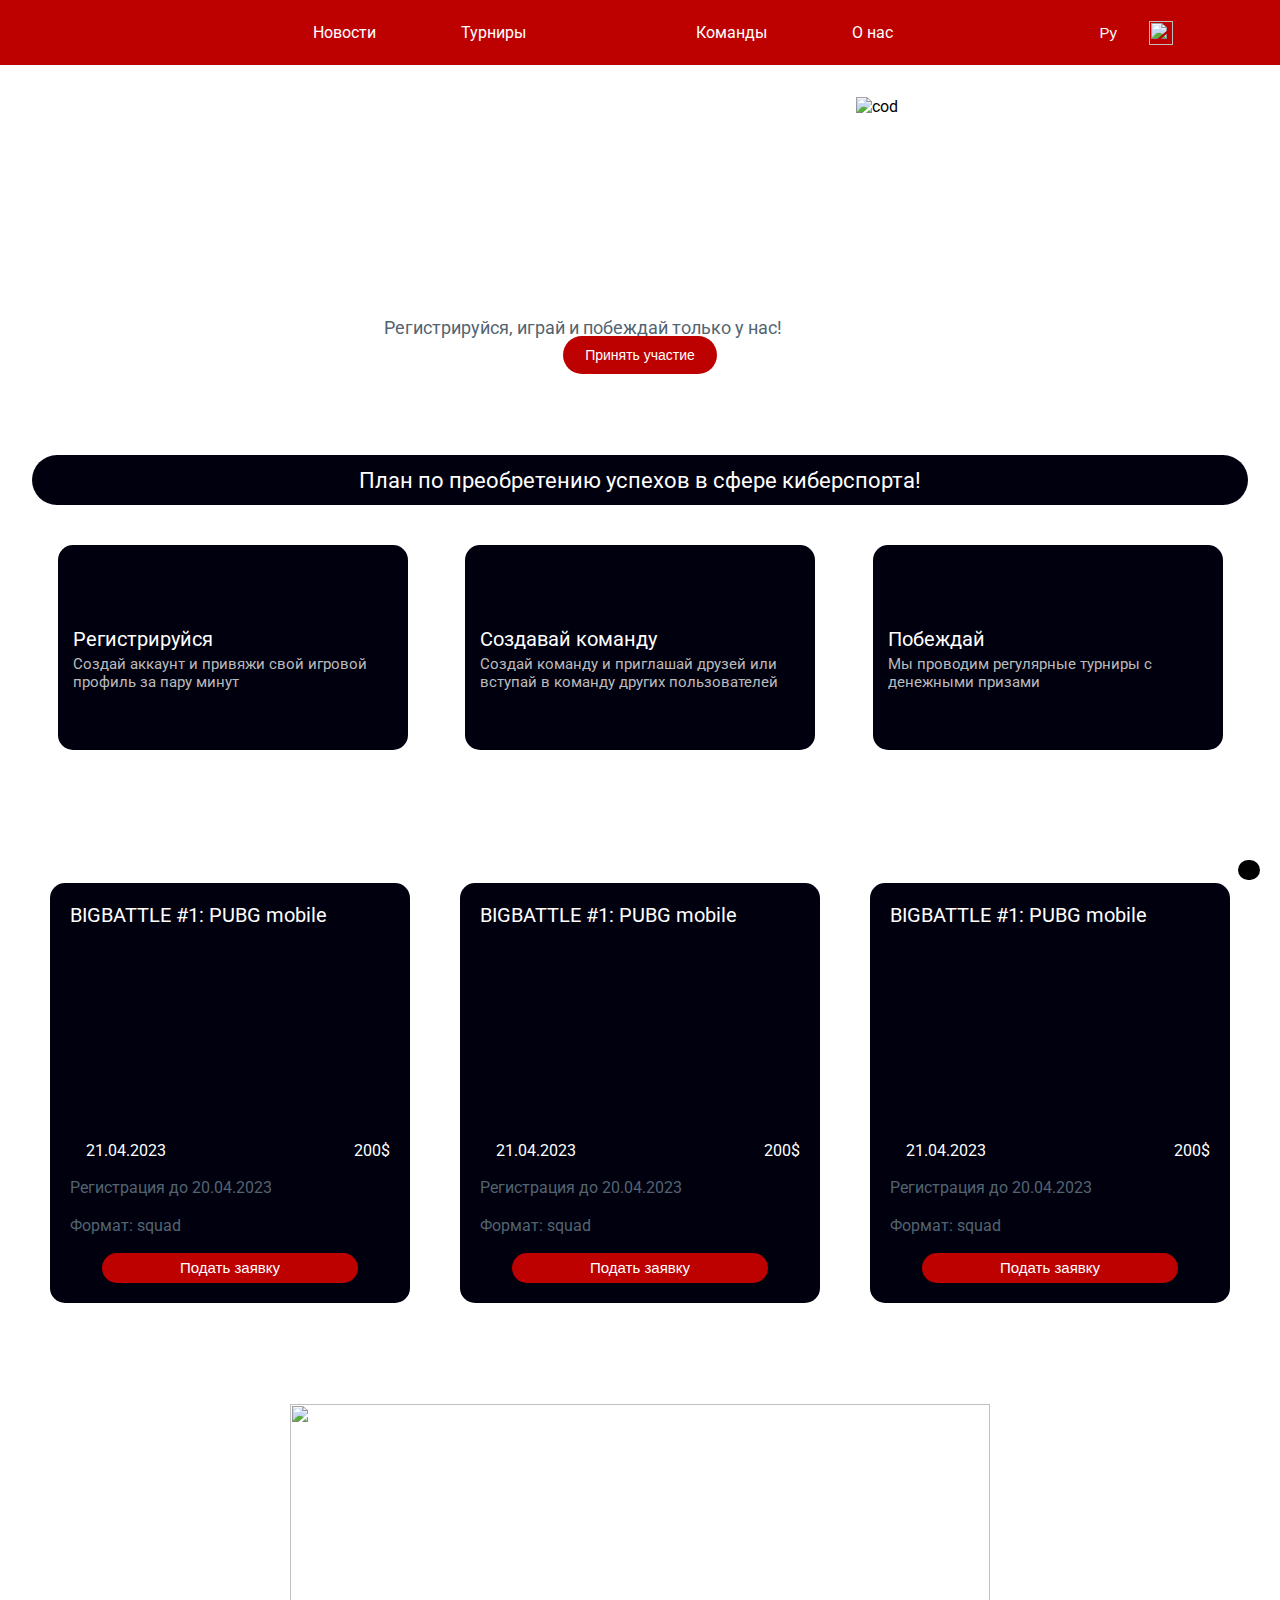
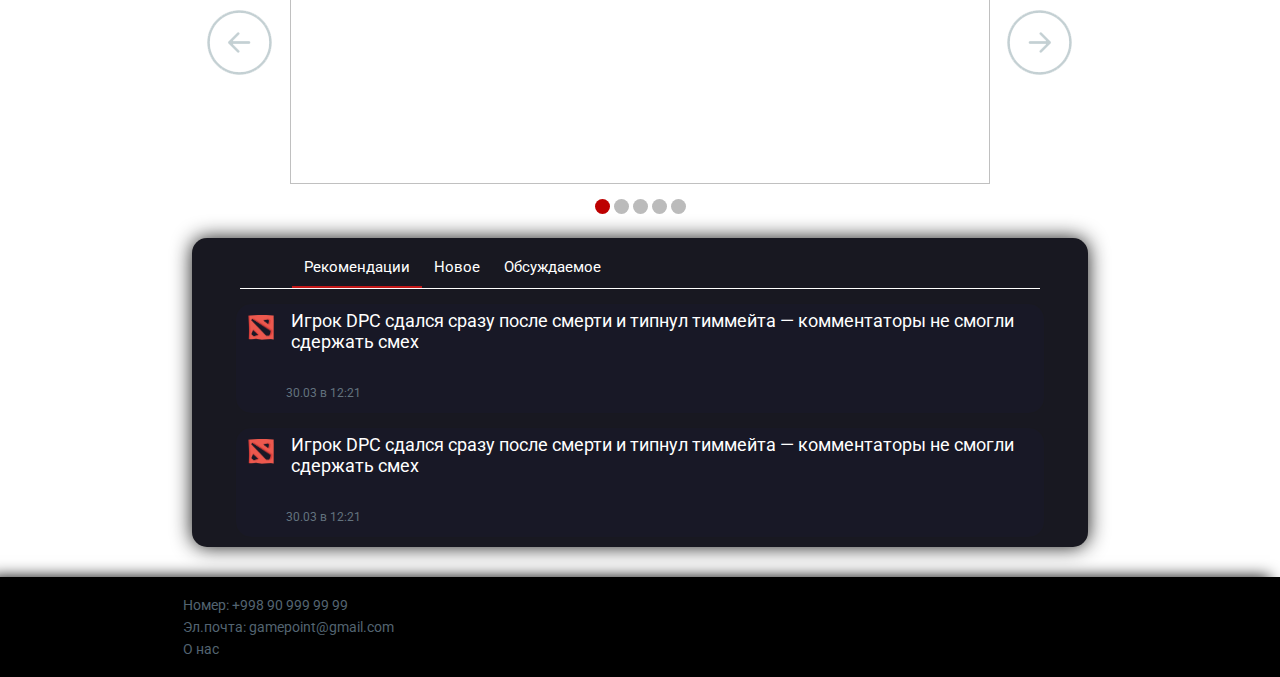
==== commit f6993e04: "Updated main page, added slider" ====
--- a/index.html
+++ b/index.html
@@ -7,7 +7,7 @@
     <meta name="viewport" content="width=device-width, initial-scale=1.0">
     <link rel="preconnect" href="https://fonts.googleapis.com">
     <link rel="preconnect" href="https://fonts.gstatic.com" crossorigin>
-    <link href="https://fonts.googleapis.com/css2?family=Roboto:wght@400;700&display=swap" rel="eet">
+    <link href="https://fonts.googleapis.com/css2?family=Roboto:wght@400;500;700&display=swap" rel="stylesheet">
     <link rel="stylesheet" href="style.css">
     <link rel="shortcut icon"
         href="https://img.freepik.com/premium-vector/letter-m-esport-logo-triangle-esport-logo-design-template-badge-esport-logo-illustration-vector_15602-1783.jpg?w=2000"
@@ -17,71 +17,218 @@
 
 <body>
     <div class="navbar">
-        <div id="burger" class="header__burger">
-            <span></span>
-        </div>
-        <img src="images/user.png" alt="" id="account__button" class="navbar__account">
-        <a href="/index.html" class="navbar__logo_link">
-            <img src="https://img.freepik.com/premium-vector/letter-m-esport-logo-triangle-esport-logo-design-template-badge-esport-logo-illustration-vector_15602-1783.jpg?w=2000" alt="" class="navbar__logo_mobile">
-        </a>
-        <div id="navbar__menu" class="navbar__menu">
-            <div class="menu__modal">
-                <div class="menu__top">
-                    <img src="images/user.png" alt="" id="menu__account" class="menu__account">
-                    <svg viewBox="0 0 24 24" aria-hidden="true" id="menu__cross" class="menu__cross">
-                        <g>
-                            <path
-                                d="M10.59 12L4.54 5.96l1.42-1.42L12 10.59l6.04-6.05 1.42 1.42L13.41 12l6.05 6.04-1.42 1.42L12 13.41l-6.04 6.05-1.42-1.42L10.59 12z">
-                            </path>
-                        </g>
-                    </svg>
-                </div>
-                <a href="/news.html" class="page_link">Новости</a>
-                <a class="page_link">Турниры</a>
-                <a href="/index.html"><img
-                        src="https://img.freepik.com/premium-vector/letter-m-esport-logo-triangle-esport-logo-design-template-badge-esport-logo-illustration-vector_15602-1783.jpg?w=2000"
-                        alt="" class="navbar__logo"></a>
-                <a id="teams__button" class="page_link">Команды</a>
-                <a class="navbar__about_us page_link">О нас</a>
-            </div>
-        </div>
-        <button id="change__language" class="change_language">
-            <div class="language">Ру</div>
-            <img class="flag"
-                src="https://wiki.lingvoforum.net/wiki/images/9/98/%D0%A4%D0%BB%D0%B0%D0%B3_%D0%A0%D0%BE%D1%81%D1%81%D0%B8%D0%B8.png"
-                alt="">
-            <img src="https://www.citypng.com/public/uploads/small/11639648464ffljijv4ewdrov58ejrjvfms13ycmrcvrnnn7vite5u0kz8jspbxwwtonkrhzeqhetnxijmxrjgdfg8uuybmte2lk1lwbr08ybkv.png"
-                alt="" class="arrow_down">
-        </button>
-    </div>
-    <div class="news">
-        <div class="news__menu_news">
-            <div class="news__menu-games">
-                <div class="news__logo-games">Выбери свою игру!</div>
-                <div class="news__span-games"></div>
-                <div class="news__games">
-                    <div class="news__game">
-                        <img src="images/dota.png" class="news__game-icon dota-2-icon"></img>
-                        <div class="news__game-name dota-2">Dota 2</div>
-                    </div>
-                    <div class="news__game">
-                        <img src="images/cs-go.png" class="news__game-icon cs-go-icon"></img>
-                        <div class="news__game-name cs-go">CS GO</div>
-                    </div>
-                    <div class="news__game">
-                        <img src="images/pubg.png" class="news__game-icon pubg-icon"></img>
-                        <div class="news__game-name pubg">Pubg</div>
-                    </div>
-                    <div class="news__game">
-                        <img src="images/lol.png" class="news__game-icon lol-icon"></img>
-                        <div class="news__game-name pubg">League of Legends</div>
-                    </div>
-                    <div class="news__game">
-                        <div class="news__game-name pubg" style="margin: auto 10px auto 10px;">Еще</div>
-                        <img src="https://parspng.com/wp-content/uploads/2021/11/arrowpng.parspng.com-13.png" alt=""
-                            class="news__arrow_down">
-                    </div>
-                </div>
+        <div class="navbar__container">
+            <div id="burger" class="header__burger">
+                <span></span>
+            </div>
+            <i class="fa-regular fa-user navbar__account" id="account__button"></i>
+            <a href="/index.html" class="navbar__logo_link">
+                <img src="https://img.freepik.com/premium-vector/letter-m-esport-logo-triangle-esport-logo-design-template-badge-esport-logo-illustration-vector_15602-1783.jpg?w=2000"
+                    alt="" class="navbar__logo_mobile">
+            </a>
+            <div id="navbar__menu" class="navbar__menu">
+                <div class="menu__modal">
+                    <div class="menu__top">
+                        <i class="fa-regular fa-user menu__account" id="menu__account"></i>
+                        <svg viewBox="0 0 24 24" aria-hidden="true" id="menu__cross" class="menu__cross">
+                            <g>
+                                <path
+                                    d="M10.59 12L4.54 5.96l1.42-1.42L12 10.59l6.04-6.05 1.42 1.42L13.41 12l6.05 6.04-1.42 1.42L12 13.41l-6.04 6.05-1.42-1.42L10.59 12z">
+                                </path>
+                            </g>
+                        </svg>
+                    </div>
+                    <a href="/news.html" class="page_link">Новости</a>
+                    <a class="page_link">Турниры</a>
+                    <a href="/index.html"><img
+                            src="https://img.freepik.com/premium-vector/letter-m-esport-logo-triangle-esport-logo-design-template-badge-esport-logo-illustration-vector_15602-1783.jpg?w=2000"
+                            alt="" class="navbar__logo"></a>
+                    <a id="teams__button" class="page_link">Команды</a>
+                    <a class="navbar__about_us page_link">О нас</a>
+                </div>
+            </div>
+            <button id="change__language" class="change_language">
+                <div class="language">Ру</div>
+                <img class="flag"
+                    src="https://wiki.lingvoforum.net/wiki/images/9/98/%D0%A4%D0%BB%D0%B0%D0%B3_%D0%A0%D0%BE%D1%81%D1%81%D0%B8%D0%B8.png"
+                    alt="">
+                <img src="https://www.citypng.com/public/uploads/small/11639648464ffljijv4ewdrov58ejrjvfms13ycmrcvrnnn7vite5u0kz8jspbxwwtonkrhzeqhetnxijmxrjgdfg8uuybmte2lk1lwbr08ybkv.png"
+                    alt="" class="arrow_down">
+            </button>
+        </div>
+    </div>
+    <div class="main__page">
+        <div class="main__container">
+            <div class="main__block">
+                <div class="main__img_block">
+                    <img src="https://www.freepnglogos.com/uploads/call-of-duty-png/call-of-duty-black-center-soldier-image-29.png"
+                        alt="cod">
+                    <div class="main__name_block">
+                        <div class="main__name_text">
+                            <div class="main__name">Принимай участие в турнирах с призовым фондом</div>
+                            <div class="main__description">Регистрируйся, играй и побеждай только у нас!</div>
+                        </div>
+                        <button class="main__button">Принять участие</button>
+                    </div>
+                    <span>План по преобретению успехов в сфере киберспортa!</span>
+                    <img src="https://www.freepnglogos.com/uploads/call-of-duty-png/game-characters-call-of-duty-transparent-pictures-icons-5.png"
+                        alt="cod">
+                </div>
+                <div class="main__plan">
+                    <div class="main__step">
+                        <div class="step__img">
+                            <i class="fa-solid fa-address-card fa-2xl" style="color: #536471;"></i>
+                            <i class="fa-solid fa-1 fa-2xl" style="color: #536471;"></i>
+                        </div>
+                        <div class="step__text">
+                            <div class="step__name">Регистрируйся</div>
+                            <div class="step__description">Создай аккаунт и привяжи свой игровой профиль за пару минут
+                            </div>
+                        </div>
+                        <div class="step_next__block">
+                            <i class="fa-solid fa-arrow-right-long fa-2xl step_next-img" style="color: #536471;"></i>
+                        </div>
+                    </div>
+                    <div class="main__step">
+                        <div class="step__img">
+                            <i class="fa-solid fa-users fa-2xl" style="color: #536471;"></i>
+                            <i class="fa-solid fa-2 fa-2xl" style="color: #536471;"></i>
+                        </div>
+                        <div class="step__text">
+                            <div class="step__name">Создавай команду</div>
+                            <div class="step__description">Создай команду и приглашай друзей или вступай в команду
+                                других пользователей</div>
+                        </div>
+                        <div class="step_next__block">
+                            <i class="fa-solid fa-arrow-right-long fa-2xl step_next-img" style="color: #536471;"></i>
+                        </div>
+                    </div>
+                    <div class="main__step">
+                        <div class="step__img">
+                            <i class="fa-sharp fa-solid fa-coins fa-2xl" style="color: #536471;"></i>
+                            <i class="fa-solid fa-3 fa-2xl" style="color: #536471;"></i>
+                        </div>
+                        <div class="step__text">
+                            <div class="step__name">Побеждай</div>
+                            <div class="step__description">Мы проводим регулярные турниры с денежными призами</div>
+                        </div>
+                        <div class="step_next__block">
+                            <i class="fa-solid fa-arrow-right-long fa-2xl step_next-img" style="color: #536471;"></i>
+                        </div>
+                    </div>
+                </div>
+            </div>
+            <div class="tournament__logo">
+                <div>Турниры</div>
+                <a href="">Посмотреть все турниры...</a>
+            </div>
+            <div class="main__tournaments">
+                <div class="main__tournament">
+                    <div class="main__tournaments_top">
+                        <div class="main__tournaments_name">BIGBATTLE #1: PUBG mobile</div>
+                        <img src="https://bigplay.gg/uploads/storage/adminimg/turnir_logo/rJTczh3nqj1YAGpI73shQNrV09NSZ0.webp"
+                            alt="">
+                    </div>
+                    <div class="main__tournaments_description">
+                        <div class="main__tournaments_calendar_block">
+                            <i class="fa-regular fa-calendar fa-xs" style="color: #ffffff;"></i>
+                            <div>21.04.2023</div>
+                        </div>
+                        <div class="main__tournaments_reward_block">
+                            <i class="fa-solid fa-coins fa-xs" style="color: #ffffff;"></i>
+                            <div>200$</div>
+                        </div>
+                    </div>
+                    <div class="main__tournaments_text">Регистрация до 20.04.2023</div>
+                    <div class="main__tournaments_text">Формат: squad</div>
+                    <button class="main__tournaments_button">Подать заявку</button>
+                </div>
+                <div class="main__tournament">
+                    <div class="main__tournaments_top">
+                        <div class="main__tournaments_name">BIGBATTLE #1: PUBG mobile</div>
+                        <img src="https://bigplay.gg/uploads/storage/adminimg/turnir_logo/rJTczh3nqj1YAGpI73shQNrV09NSZ0.webp"
+                            alt="">
+                    </div>
+                    <div class="main__tournaments_description">
+                        <div class="main__tournaments_calendar_block">
+                            <i class="fa-regular fa-calendar fa-xs" style="color: #ffffff;"></i>
+                            <div>21.04.2023</div>
+                        </div>
+                        <div class="main__tournaments_reward_block">
+                            <i class="fa-solid fa-coins fa-xs" style="color: #ffffff;"></i>
+                            <div>200$</div>
+                        </div>
+                    </div>
+                    <div class="main__tournaments_text">Регистрация до 20.04.2023</div>
+                    <div class="main__tournaments_text">Формат: squad</div>
+                    <button class="main__tournaments_button">Подать заявку</button>
+                </div>
+                <div class="main__tournament">
+                    <div class="main__tournaments_top">
+                        <div class="main__tournaments_name">BIGBATTLE #1: PUBG mobile</div>
+                        <img src="https://bigplay.gg/uploads/storage/adminimg/turnir_logo/rJTczh3nqj1YAGpI73shQNrV09NSZ0.webp"
+                            alt="">
+                    </div>
+                    <div class="main__tournaments_description">
+                        <div class="main__tournaments_calendar_block">
+                            <i class="fa-regular fa-calendar fa-xs" style="color: #ffffff;"></i>
+                            <div>21.04.2023</div>
+                        </div>
+                        <div class="main__tournaments_reward_block">
+                            <i class="fa-solid fa-coins fa-xs" style="color: #ffffff;"></i>
+                            <div>200$</div>
+                        </div>
+                    </div>
+                    <div class="main__tournaments_text">Регистрация до 20.04.2023</div>
+                    <div class="main__tournaments_text">Формат: squad</div>
+                    <button class="main__tournaments_button">Подать заявку</button>
+                </div>
+            </div>
+            <div class="new-news__logo">Самые свежие новости из мира киберспорта</div>
+            <div class="all">
+                <input checked type="radio" name="respond" id="desktop">
+                <article id="slider">
+                    <input checked type="radio" name="slider" id="switch1">
+                    <input type="radio" name="slider" id="switch2">
+                    <input type="radio" name="slider" id="switch3">
+                    <input type="radio" name="slider" id="switch4">
+                    <input type="radio" name="slider" id="switch5">
+                    <div id="slides">
+                        <div id="overflow">
+                            <div class="image">
+                                <article><img
+                                        src="https://images.pinger.kz/fit?url=https%3A%2F%2Fpinger.kz%2Fstorage%2Fb8d3813cbab5e4e8687fc10f0c5416dcadcc1afa97b24a4693dee5e1c986893ea9e78ec1b6f9148e.jpg&amp;width=840&amp;height=472&amp;type=auto&amp;quality=95">
+                                </article>
+                                <article><img
+                                        src="https://lh5.googleusercontent.com/Wlu1jfHBaAKWYqGdubt99rGu5e5oyoKWxHiEUpcCLUS7gSEnVGxeMCDpz8PDcvCxL_A-1JyLazUWccPGSlfb-WgXlqf98eh5p7y0V37W4sIUb2BHDc-Aol104kJKf15_Jt5hS0IQ">
+                                </article>
+                                <article><img
+                                        src="https://logincasino.com/uploads/gallery/34867/thumbs/o750_400_optim_m_465e8363db4cdd3bc3086d63a18e9d8b.jpg">
+                                </article>
+                                <article><img
+                                        src="https://images.pinger.kz/fit?url=https%3A%2F%2Fpinger.kz%2Fstorage%2F868c24f2fd737e5f2f1bf09ace448a6077d6ab4ca2d283910b24a9a2f3fc74cc4323b66be8cf8933.jpg&amp;width=840&amp;height=472&amp;type=auto&amp;quality=95">
+                                </article>
+                                <article><img
+                                        src="https://virtus-img.cdnvideo.ru/images/as-is/plain/01/01c99615260cc17f12dcb6e4359e87c3.jpg@jpg">
+                                </article>
+                            </div>
+                        </div>
+                    </div>
+                    <div id="controls">
+                        <label for="switch1"></label>
+                        <label for="switch2"></label>
+                        <label for="switch3"></label>
+                        <label for="switch4"></label>
+                        <label for="switch5"></label>
+                    </div>
+                    <div id="active">
+                        <label for="switch1"></label>
+                        <label for="switch2"></label>
+                        <label for="switch3"></label>
+                        <label for="switch4"></label>
+                        <label for="switch5"></label>
+                    </div>
+                </article>
             </div>
             <div class="news__posts">
                 <div class="posts__navbar">
@@ -122,111 +269,22 @@
                         </div>
                     </div>
                 </div>
-                <div class="post">
-                    <div class="post__separation">
-                        <img src="images/dota.png" class="news__game-icon dota-2-icon"
-                            style="margin: 5px 10px auto 10px;"></img>
-                        <div class="post__main">
-                            <div class="post__name">Игрок DPC сдался сразу после смерти и типнул тиммейта — комментаторы
-                                не смогли сдержать смех</div>
-                            <img class="dota__img"
-                                src="https://virtus-img.cdnvideo.ru/images/material-card/plain/78/7887b3b1-26ce-4a8b-a7a2-ffd8a9267fac.png"
-                                alt="">
-                            <div class="post__info">
-                                <span class="post__time">30.03 в 12:21</span>
-                            </div>
-                        </div>
-                    </div>
-                </div>
-                <div class="post">
-                    <div class="post__separation">
-                        <img src="images/dota.png" class="news__game-icon dota-2-icon"
-                            style="margin: 5px 10px auto 10px;"></img>
-                        <div class="post__main">
-                            <div class="post__name">Игрок DPC сдался сразу после смерти и типнул тиммейта — комментаторы
-                                не смогли сдержать смех</div>
-                            <img class="dota__img"
-                                src="https://virtus-img.cdnvideo.ru/images/material-card/plain/78/7887b3b1-26ce-4a8b-a7a2-ffd8a9267fac.png"
-                                alt="">
-                            <div class="post__info">
-                                <span class="post__time">30.03 в 12:21</span>
-                            </div>
-                        </div>
-                    </div>
-                </div>
-            </div>
-        </div>
-        <div class="tournaments">
-            <div class="search">
-                <svg viewBox="0 0 24 24" aria-hidden="true" class="searchImg">
-                    <g>
-                        <path
-                            d="M10.25 3.75c-3.59 0-6.5 2.91-6.5 6.5s2.91 6.5 6.5 6.5c1.795 0 3.419-.726 4.596-1.904 1.178-1.177 1.904-2.801 1.904-4.596 0-3.59-2.91-6.5-6.5-6.5zm-8.5 6.5c0-4.694 3.806-8.5 8.5-8.5s8.5 3.806 8.5 8.5c0 1.986-.682 3.815-1.824 5.262l4.781 4.781-1.414 1.414-4.781-4.781c-1.447 1.142-3.276 1.824-5.262 1.824-4.694 0-8.5-3.806-8.5-8.5z">
-                        </path>
-                    </g>
-                </svg>
-                <input placeholder="Искать матч" type="text" class="searchInput" />
-            </div>
-            <div class="news__span-tournaments"></div>
-            <div class="tournaments__logo">Турниры</div>
-            <div class="tournaments__lists">
-                <div class="tournament__post">
-                    <img src="images/dota.png" alt="" class="news__game-icon dota-2-icon">
-                    <div class="tournament_description">
-                        <div class="tournament_name">Pinnacle Cup: Malta Vibes #1</div>
-                        <div class="tournament_time">29.03.2023 - 08.04.2023</div>
-                    </div>
-                </div>
-                <div class="news__span-tournaments"></div>
-                <div class="tournament__post">
-                    <img src="images/dota.png" alt="" class="news__game-icon dota-2-icon">
-                    <div class="tournament_description">
-                        <div class="tournament_name">Pinnacle Cup: Malta Vibes #1</div>
-                        <div class="tournament_time">29.03.2023 - 08.04.2023</div>
-                    </div>
-                </div>
-                <div class="news__span-tournaments"></div>
-                <div class="tournament__post">
-                    <img src="images/dota.png" alt="" class="news__game-icon dota-2-icon">
-                    <div class="tournament_description">
-                        <div class="tournament_name">Pinnacle Cup: Malta Vibes #1</div>
-                        <div class="tournament_time">29.03.2023 - 08.04.2023</div>
-                    </div>
-                </div>
-                <div class="news__span-tournaments"></div>
-                <div class="tournament__post">
-                    <img src="images/dota.png" alt="" class="news__game-icon dota-2-icon">
-                    <div class="tournament_description">
-                        <div class="tournament_name">Pinnacle Cup: Malta Vibes #1</div>
-                        <div class="tournament_time">29.03.2023 - 08.04.2023</div>
-                    </div>
-                </div>
-                <div class="news__span-tournaments"></div>
-                <div class="tournament__post">
-                    <img src="images/dota.png" alt="" class="news__game-icon dota-2-icon">
-                    <div class="tournament_description">
-                        <div class="tournament_name">Pinnacle Cup: Malta Vibes #1</div>
-                        <div class="tournament_time">29.03.2023 - 08.04.2023</div>
-                    </div>
-                </div>
-                <div class="news__span-tournaments"></div>
-            </div>
-            <div class="tournament__show_all">
-                <a class="page_link">Все турниры</a>
             </div>
         </div>
     </div>
     <div class="footer">
-        <div class="footer__left">
-            <div class="footer__text">Номер: +998 90 999 99 99</div>
-            <div class="footer__text">Эл.почта: gamepoint@gmail.com</div>
-            <a class="footer__text footer__link">О нас</a>
-        </div>
-        <div class="footer__right">
-            <i class="fa-brands fa-instagram footer__icon"></i>
-            <i class="fa-brands fa-facebook footer__icon"></i>
-            <i class="fa-brands fa-telegram footer__icon"></i>
-            <i class="fa-brands fa-discord footer__icon"></i>
+        <div class="footer__container">
+            <div class="footer__left">
+                <div class="footer__text">Номер: +998 90 999 99 99</div>
+                <div class="footer__text">Эл.почта: gamepoint@gmail.com</div>
+                <a class="footer__text footer__link">О нас</a>
+            </div>
+            <div class="footer__right">
+                <i class="fa-brands fa-instagram footer__icon"></i>
+                <i class="fa-brands fa-facebook footer__icon"></i>
+                <i class="fa-brands fa-telegram footer__icon"></i>
+                <i class="fa-brands fa-discord footer__icon"></i>
+            </div>
         </div>
     </div>
     <div id="change_language__modal" class="language__modal">
--- a/style.css
+++ b/style.css
@@ -1,27 +1,30 @@
-@font-face {
-    font-family: "Lato";
-    src: url();
-}
-
 body {
     margin: 0px auto;
     width: 100%;
     position: relative;
     max-height: 100vh;
     overflow: auto;
+    font-family: 'Roboto', sans-serif;
+    background-image: url(https://phonoteka.org/uploads/posts/2022-01/thumbs/1643147621_2-phonoteka-org-p-chernii-fon-dlya-saita-2.png);
 }
 
 /*              НАВБАР                          */
 
 .navbar {
-    display: flex;
-    width: 100%;
+    width: 100%;
+    position: fixed;
+    z-index: 1000;
+    background-color: #bd0000;
+}
+
+.navbar__container {
+    display: flex;
+    width: 100%;
+    max-width: 1400px;
+    margin: 0px auto;
     height: 65px;
     justify-content: space-around;
     align-items: center;
-    position: fixed;
-    z-index: 10;
-    background-color: #bd0000;
 }
 
 .navbar__burger {
@@ -30,6 +33,7 @@
 
 .menu__account {
     display: none;
+    color: #ffffff;
 }
 
 .navbar__logo {
@@ -55,9 +59,10 @@
 }
 
 .navbar__account {
-    width: 35px;
+    font-size: 25px;
     cursor: pointer;
     margin-left: -190px;
+    color: #ffffff;
 }
 
 .navbar__menu {
@@ -77,7 +82,6 @@
 }
 
 .page_link {
-    font-family: 'Roboto', sans-serif;
     text-decoration: none;
     color: #ffffff;
     transition: 0.2s;
@@ -93,7 +97,6 @@
     display: flex;
     align-items: center;
     font-size: 15px;
-    font-family: 'Roboto', sans-serif;
     margin-right: 5px;
     color: #ffffff;
 }
@@ -165,26 +168,183 @@
     height: 24px;
 }
 
-.news {
-    display: flex;
+
+/*                        ГЛАВНАЯ СТРАНИЦА                               */
+
+
+.main__page {
+    width: 100%;
+    padding-top: 85px;
     background-image: url(https://phonoteka.org/uploads/posts/2022-01/thumbs/1643147621_2-phonoteka-org-p-chernii-fon-dlya-saita-2.png);
-    justify-content: space-between;
-    height: 2165px;
+}
+
+.main__container {
+    display: flex;
+    max-width: 1400px;
+    margin: 0px auto;
+    flex-direction: column;
+    justify-content: space-between;
+    align-items: center;
+}
+
+.main__block {
+    display: flex;
+    flex-direction: column;
+    width: 100%;
+    height: 700px;
+}
+
+.main__block span {
+    position: absolute;
+    display: flex;
+    justify-content: space-evenly;
+    align-items: center;
+    height: 50px;
+    width: 95%;
+    border-radius: 9999px;
+    bottom: 210px;
+    z-index: 100;
+    font-size: 22px;
+    color: #FFFFFF;
+    background-color: #00000F;
+}
+
+.main__img_block {
+    display: flex;
+    width: 100%;
+    height: 90%;
+    position: relative;
+    justify-content: center;
+}
+
+.main__img_block img:first-child {
+    width: 340px;
+    height: 450px;
+    position: absolute;
+    left: 80px;
+    top: -40px;
+}
+
+.main__img_block img:last-child {
+    width: 309px;
+    height: 375px;
+    position: absolute;
+    right: 115px;
+    top: 12px;
+}
+
+.main__name_block {
+    display: flex;
+    width: 40%;
+    height: 30%;
+    flex-direction: column;
+    justify-content: space-between;
+    align-items: center;
+    margin-top: 100px;
+}
+
+.main__name_text {
+    display: flex;
+    flex-direction: column;
+    justify-content: space-between;
+    height: 65%;
+}
+
+.main__name {
+    display: flex;
+    justify-content: center;
+    font-size: 38px;
+    font-weight: 700;
+    color: #FFFFFF;
+}
+
+.main__description {
+    font-size: 18px;
+    color: #536471;
+}
+
+.main__button {
+    width: 30%;
+    height: 20%;
+    border: none;
+    border-radius: 9999px;
+    font-size: 14px;
+    color: #FFFFFF;
+    background-color: #bd0000;
+    transition: 0.2s;
+}
+
+.main__button:hover {
+    cursor: pointer;
+    background: #bd000F;
+}
+
+.main__plan {
+    display: flex;
+    width: 100%;
+    height: 25%;
+    margin-top: -170px;
+    justify-content: space-evenly;
+}
+
+.main__step {
+    display: flex;
+    width: 25%;
+    height: 100%;
+    padding: 15px;
+    flex-direction: column;
+    justify-content: space-between;
+    border-radius: 15px;
+    background-color: #00000F;
+    z-index: 100;
+    transition: 0.2s;
+}
+
+.main__step:hover {
+    cursor: pointer;
+    margin-top: -3px;
+}
+
+.main__step:hover .step_next__block {
+    padding: 0px 0px 12px 270px;
+}
+
+.step__text {
+    display: flex;
+    flex-direction: column;
+    justify-content: space-between;
+    height: 37%;
+}
+
+.step__img {
+    display: flex;
+    height: 20%;
+    align-items: center;
+    justify-content: space-around;
+}
+
+.step__name {
+    font-size: 20px;
+    color: #FFFFFF;
+}
+
+.step__description {
+    font-size: 15px;
+    color: #bbb;
+}
+
+.step_next__block {
+    padding: 0px 20px 12px;
+    transition: 0.2s;
 }
 
 /*                      НАВИГАЦИЯ ПО ИГРАМ                */
 
-.news__menu_news {
-    display: flex;
-    flex-direction: column;
-    align-items: flex-end;
-}
 
 .news__menu-games {
     width: 870px;
     height: 78px;
     display: flex;
-    margin: 85px 0px 30px;
     padding-left: 60px;
     flex-wrap: wrap;
     position: relative;
@@ -194,7 +354,7 @@
 .news__menu-games::after {
     display: block;
     content: '';
-    width: 20px;
+    width: 40px;
     height: 100%;
     position: absolute;
     right: 0;
@@ -204,7 +364,6 @@
 }
 
 .news__logo-games {
-    font-family: 'Roboto', sans-serif;
     color: #ffffff;
     font-size: 16px;
     letter-spacing: 0.4px;
@@ -248,7 +407,6 @@
 }
 
 .news__game-name {
-    font-family: 'Roboto', sans-serif;
     font-weight: 400;
     color: #ffffff;
     font-size: 15px;
@@ -287,7 +445,8 @@
     display: flex;
     flex-direction: column;
     width: 320px;
-    margin: 85px 30px auto auto;
+    height: 480px;
+    margin-right: 20px;
     border-radius: 4px;
     border: 1px solid transparent;
     opacity: 0.9;
@@ -319,7 +478,6 @@
     margin-left: 14px;
     outline: none;
 
-    font-family: 'Roboto', sans-serif;
     font-style: normal;
     font-weight: 400;
     font-size: 15px;
@@ -339,7 +497,6 @@
     align-items: center;
     padding: 10px 16px 5px;
 
-    font-family: 'Roboto', sans-serif;
     font-weight: 700;
     font-style: normal;
     font-size: 20px;
@@ -374,7 +531,6 @@
 
 .tournament_name {
     margin-bottom: 2px;
-    font-family: 'Roboto', sans-serif;
     font-size: 15px;
     display: flex;
     align-items: center;
@@ -382,7 +538,6 @@
 }
 
 .tournament_time {
-    font-family: 'Roboto', sans-serif;
     font-size: 13px;
     color: #5B708F;
 }
@@ -403,14 +558,118 @@
     cursor: pointer;
 }
 
+.tournament__logo {
+    display: flex;
+    justify-content: space-between;
+    align-items: center;
+    width: 80%;
+    font-weight: 500;
+    color: #FFFFFF;
+}
+
+.tournament__logo div {
+    font-size: 45px;
+}
+
+.tournament__logo a {
+    font-size: 20px;
+    text-decoration: none;
+    transition: 0.2s;
+    color: #FFFFFF;
+}
+
+.tournament__logo a:hover {
+    cursor: pointer;
+    color: #c4c0c0;
+}
+
+.main__tournaments {
+    display: flex;
+    width: 100%;
+    margin-top: 45px;
+    justify-content: space-evenly;
+}
+
+.main__tournament {
+    display: flex;
+    width: 25%;
+    height: 380px;
+    flex-direction: column;
+    justify-content: space-between;
+    padding: 20px;
+    border-radius: 15px;
+    transition: 0.2s;
+    background-color: #00000F;
+}
+
+.main__tournament:hover {
+    cursor: pointer;
+    margin-top: -3px;
+}
+
+.main__tournaments_top {
+    display: flex;
+    flex-direction: column;
+    justify-content: space-between;
+    height: 58%;
+}
+
+.main__tournaments_name {
+    font-size: 20px;
+    color: #FFFFFF;
+}
+
+.main__tournaments_description {
+    display: flex;
+    justify-content: space-between;
+    color: #FFFFFF;
+}
+
+.main__tournaments_calendar_block {
+    display: flex;
+    align-items: center;
+    width: 30%;
+    justify-content: space-between;
+}
+
+.main__tournaments_reward_block {
+    display: flex;
+    align-items: center;
+    width: 20%;
+    justify-content: space-between;
+}
+
+.main__tournaments_text {
+    color: #536471;
+}
+
+.main__tournaments_button {
+    width: 80%;
+    height: 8%;
+    margin: 0px auto;
+    border: none;
+    border-radius: 9999px;
+    font-size: 15px;
+    color: #FFFFFF;
+    background-color: #bd0000;
+    transition: 0.2s;
+}
+
+.main__tournaments_button:hover {
+    cursor: pointer;
+    background: #bd000F;
+}
+
 /*                            ПОСТЫ                             */
 
 .news__posts {
     display: flex;
     flex-direction: column;
-    width: 880px;
+    width: 70%;
     opacity: 0.9;
-    border-radius: 4px;
+    border-radius: 15px;
+    margin: 30px auto;
+    padding: 10px 0px;
     box-shadow: 0px 0px 20px #000000;
     background-color: #000009;
 }
@@ -423,9 +682,8 @@
 }
 
 .posts__navigation {
-    font-family: 'Roboto', sans-serif;
     font-size: 15px;
-    padding: 12px 12px;
+    padding: 10px 12px;
     transition: 0.2;
     color: #FFFFFF;
 }
@@ -443,11 +701,11 @@
 }
 
 .post {
-    width: 800px;
-    margin: 15px auto auto 35px;
+    width: 90%;
+    margin: 15px auto auto auto;
     box-shadow: 0px 0px 1px rgba(0, 0, 0, .2);
     border: 1px solid transparent;
-    border-radius: 4px;
+    border-radius: 15px;
     transition: 0.2s;
     background-color: #00000f;
 }
@@ -466,16 +724,19 @@
 
 .post__main {
     height: 100%;
-    width: 750px;
+    width: 95%;
 }
 
 .post__name {
-    font-family: 'Roboto', sans-serif;
     font-size: 18px;
     font-weight: 400;
     margin: auto auto 10px 5px;
-    width: 700px;
-    color: #FFFFFF;
+    width: 97%;
+    color: #FFFFFF;
+}
+
+.dota__img {
+    width: 97%;
 }
 
 .post__info {
@@ -486,7 +747,6 @@
 }
 
 .post__time {
-    font-family: 'Roboto', sans-serif;
     font-size: 12px;
     color: rgb(83, 100, 113);
 }
@@ -525,7 +785,6 @@
 
 .team__option {
     padding: 8px 16px;
-    font-family: 'Roboto', sans-serif;
     color: #ffffff;
     transition: 0.2s;
 }
@@ -537,13 +796,19 @@
 /*                       ФУТЕР                                  */
 
 .footer {
-    display: flex;
-    width: 100%;
-    height: 100px;
-    justify-content: space-around;
-    align-items: center;
+    width: 100%;
     box-shadow: -10px 0px 15px #000;
     background-color: #000;
+}
+
+.footer__container {
+    display: flex;
+    width: 100%;
+    height: 100px;
+    max-width: 1400px;
+    margin: 0px auto;
+    justify-content: space-around;
+    align-items: center;
 }
 
 .footer__left {
@@ -555,7 +820,6 @@
 }
 
 .footer__text {
-    font-family: 'Roboto', sans-serif;
     font-size: 14px;
     color: rgb(83, 100, 113);
     transition: 0.2s;
@@ -631,7 +895,6 @@
     display: flex;
     justify-content: space-between;
     width: 520px;
-    font-family: 'Roboto', sans-serif;
     font-style: normal;
     font-weight: 700;
     font-size: 40px;
@@ -647,7 +910,6 @@
     border: 1px solid #000009;
     border-radius: 5px;
     box-shadow: -1px 0 8px -5px #000;
-    font-family: 'Roboto', sans-serif;
     font-weight: 400;
     font-size: 20px;
     line-height: 21px;
@@ -666,7 +928,6 @@
 
 .reg__email_example {
     margin-left: 30px;
-    font-family: 'Roboto', sans-serif;
     font-size: 15px;
     color: #FFFFFF;
 }
@@ -674,7 +935,6 @@
 .reg__change_info {
     width: 150px;
     margin-left: 30px;
-    font-family: 'Roboto', sans-serif;
     font-size: 15px;
     transition: 0.1s;
     color: #FFFFFF;
@@ -687,7 +947,6 @@
 }
 
 .birth__logo {
-    font-family: 'Roboto', sans-serif;
     font-weight: 400;
     font-size: 18px;
     line-height: 21px;
@@ -706,7 +965,6 @@
     width: 55px;
     height: 30px;
     padding-left: 10px;
-    font-family: 'Roboto', sans-serif;
     font-size: 18px;
     font-weight: 400;
     margin-top: 5px;
@@ -725,7 +983,6 @@
 }
 
 .birth__text {
-    font-family: 'Roboto', sans-serif;
     font-style: normal;
     font-weight: 400;
     font-size: 15px;
@@ -748,7 +1005,6 @@
     margin-right: 25px;
     background: #bd0000;
     border-radius: 5px;
-    font-family: 'Roboto', sans-serif;
     font-weight: 400;
     font-size: 18px;
     border: none;
@@ -816,12 +1072,34 @@
 
 /*                        СТРАНИЦА НОВОСТЕЙ                          */
 
+.container {
+    display: flex;
+    width: 100%;
+    max-width: 1400px;
+    margin: 0px auto;
+    flex-direction: column;
+    align-items: center;
+    padding-top: 80px;
+}
+
+.news__games_tournaments {
+    display: flex;
+    width: 100%;
+    justify-content: space-between;
+}
+
+.news__games_slider {
+    display: flex;
+    height: 500px;
+    flex-direction: column;
+    justify-content: space-between;
+    margin-bottom: 30px;
+}
+
 .news__block {
     display: flex;
     flex-direction: column;
     align-items: center;
-    padding-top: 70px;
-    background-image: url(https://phonoteka.org/uploads/posts/2022-01/thumbs/1643147621_2-phonoteka-org-p-chernii-fon-dlya-saita-2.png);
 }
 
 .news__header {
@@ -832,7 +1110,6 @@
 }
 
 .news__logo_name {
-    font-family: 'Roboto', sans-serif;
     font-size: 26px;
     font-weight: 700;
     color: #FFFFFF;
@@ -840,12 +1117,12 @@
 
 .category__block {
     display: flex;
+    position: relative;
     align-items: center;
     cursor: pointer;
 }
 
 .category__name {
-    font-family: 'Roboto', sans-serif;
     font-size: 20px;
     font-weight: 400;
     color: #FFFFFF;
@@ -853,7 +1130,7 @@
 
 .news__news {
     display: flex;
-    height: 1250px;
+    height: 1300px;
     justify-content: space-around;
     flex-wrap: wrap;
 }
@@ -864,8 +1141,8 @@
     align-items: center;
     align-content: space-between;
     width: 600px;
-    height: 380px;
-    padding: 10px 0px;
+    height: 370px;
+    padding: 20px 20px 20px 0px;
     box-shadow: 0px 0px 1px rgba(0, 0, 0, .2);
     border-radius: 10px;
     transition: 0.2s;
@@ -893,17 +1170,15 @@
 }
 
 .news__name {
-    font-family: 'Roboto', sans-serif;
     color: #FFFFFF;
 }
 
 .news__img {
-    width: 550px;
+    width: 510px;
 }
 
 .news__description {
-    width: 550px;
-    font-family: 'Roboto', sans-serif;
+    width: 510px;
     font-size: 13px;
     color: #FFFFFF;
 }
@@ -922,9 +1197,8 @@
 
 .news__pages {
     display: flex;
-    flex-direction: column;
     width: 100px;
-    height: 40px;
+    height: 30px;
     align-items: center;
     justify-content: space-around;
     cursor: pointer;
@@ -934,14 +1208,7 @@
     box-shadow: 0px 0px 10px #000000;
 }
 
-.news__pages_list {
-    display: flex;
-    justify-content: space-around;
-    width: 70%;
-}
-
 .news__page {
-    font-family: 'Roboto', sans-serif;
     font-size: 12px;
     color: #FFFFFF;
 }
@@ -969,9 +1236,10 @@
 }
 
 .category__lists {
+    display: none;
     position: absolute;
-    right: 50px;
-    top: 130px;
+    top: 50px;
+    right: 0;
     cursor: pointer;
     border-radius: 5px;
     box-shadow: 0px 0px 5px black;
@@ -992,11 +1260,196 @@
     background-color: #000000;
 }
 
+/*                          СЛАЙДЕР                                  */
+
+.new-news__logo {
+    font-size: 35px;
+    margin: 25px auto;
+    color: #FFFFFF;
+}
+
+#slider {
+    /*положение слайдера*/
+    position: relative;
+    text-align: center;
+    top: 10px;
+}
+
+#slider {
+    /*центровка слайдера*/
+    margin: 0 auto;
+}
+
+#slides {
+    width: 700px;
+}
+
+#slides article {
+    /*все изображения справа друг от доруга*/
+    width: 20%;
+    float: left;
+}
+
+#slides .image {
+    /*устанавливает общий размер блока с изображениями*/
+    width: 500%;
+    line-height: 0;
+}
+
+#overflow {
+    /*сркывает все, что находится за пределами этого блока*/
+    width: 100%;
+    overflow: hidden;
+}
+
+article img {
+    /*размер изображений слайдера*/
+    width: 100%;
+    height: 380px;
+}
+
+#desktop:checked~#slider {
+    /*размер всего слайдера*/
+    max-width: 700px;
+    /*максимальнная длинна*/
+    display: flex;
+    flex-direction: column;
+    align-items: center;
+}
+
+/*настройка переключения и положения для левой стрелки*/
+/*если свич 1-5 активны, то идет обращение к лейблу из блока с id контролс*/
+#switch1:checked~#controls label:nth-child(5),
+#switch2:checked~#controls label:nth-child(1),
+#switch3:checked~#controls label:nth-child(2),
+#switch4:checked~#controls label:nth-child(3),
+#switch5:checked~#controls label:nth-child(4) {
+    background: url('prev.png') no-repeat;
+    /*заливка фона картинкой без повторений*/
+    float: left;
+    margin: 0 0 0 -84px;
+    /*сдвиг влево*/
+    display: block;
+    height: 68px;
+    width: 68px;
+}
+
+/*настройка переключения и положения для правой стрелки*/
+#switch1:checked~#controls label:nth-child(2),
+#switch2:checked~#controls label:nth-child(3),
+#switch3:checked~#controls label:nth-child(4),
+#switch4:checked~#controls label:nth-child(5),
+#switch5:checked~#controls label:nth-child(1) {
+    background: url('next.png') no-repeat;
+    /*заливка фона картинкой без повторений*/
+    float: right;
+    margin: 0 -84px 0 0;
+    /*сдвиг вправо*/
+    display: block;
+    height: 68px;
+    width: 68px;
+}
+
+label,
+a {
+    /*при наведении на стрелки или переключатели - курсор изменится*/
+    cursor: pointer;
+}
+
+.all input {
+    /*скрывает стандартные инпуты (чекбоксы) на странице*/
+    display: none;
+}
+
+/*позиция изображения при активации переключателя*/
+#switch1:checked~#slides .image {
+    margin-left: 0;
+}
+
+#switch2:checked~#slides .image {
+    margin-left: -100%;
+}
+
+#switch3:checked~#slides .image {
+    margin-left: -200%;
+}
+
+#switch4:checked~#slides .image {
+    margin-left: -300%;
+}
+
+#switch5:checked~#slides .image {
+    margin-left: -400%;
+}
+
+#controls {
+    /*положение блока всех управляющих элементов*/
+    margin: -25% 0 0 0;
+    width: 100%;
+    height: 50px;
+}
+
+#active label {
+    /*стиль отдельного переключателя*/
+    border-radius: 10px;
+    /*скругление углов*/
+    display: inline-block;
+    /*расположение в строку*/
+    width: 15px;
+    height: 15px;
+    background: #bbb;
+    transition: 0.1s;
+}
+
+#active {
+    /*расположение блока с переключателями*/
+    margin: 20% 0 0;
+    text-align: center;
+}
+
+#active label:hover {
+    /*поведение чекбокса при наведении*/
+    background: #f58e8e;
+    border-color: #777 !important;
+    /*выполнение в любом случае*/
+}
+
+/*цвет активного лейбла при активации чекбокса*/
+#switch1:checked~#active label:nth-child(1),
+#switch2:checked~#active label:nth-child(2),
+#switch3:checked~#active label:nth-child(3),
+#switch4:checked~#active label:nth-child(4),
+#switch5:checked~#active label:nth-child(5) {
+    background: #bd0000;
+    border-color: #bd0000 !important;
+}
+
+#slides .image {
+    /*анимация пролистывания изображений*/
+    transition: all 800ms cubic-bezier(0.770, 0.000, 0.175, 1.000);
+}
+
+#controls label:hover {
+    /*прозрачность стрелок при наведении*/
+    opacity: 0.6;
+}
+
+#controls label {
+    /*прозрачность стрелок при отводе курсора*/
+    transition: opacity 0.2s ease-out;
+}
+
 /*                        МЕДИА ЗАПРОСЫ                        */
 
 @media (max-width:420px) {
     .navbar {
         height: 30px;
+    }
+
+    .navbar__container {
+        height: 100%;
+        margin: 0px;
+        max-width: 100%;
     }
 
     .navbar__logo {
@@ -1015,7 +1468,7 @@
     }
 
     .navbar__account {
-        width: 20px;
+        font-size: 15px;
         margin-left: -60px;
     }
 
@@ -1054,6 +1507,7 @@
 
     .menu__account {
         display: block;
+        font-size: 15px;
     }
 
     .menu__cross {
@@ -1147,6 +1601,137 @@
         height: 12px;
     }
 
+    .main__page {
+        padding-top: 55px;
+    }
+
+    .main__name {
+        font-size: 24px;
+        font-weight: 500;
+    }
+
+    .main__description {
+        font-size: 15px;
+    }
+
+    .main__name_text {
+        height: 60%;
+    }
+
+    .main__block {
+        height: 750px;
+    }
+
+    .main__block span {
+        display: none;
+    }
+
+    .main__block img {
+        display: none;
+    }
+
+    .step_next__block {
+        padding: 0px;
+    }
+
+    .main__step:hover .step_next__block {
+        padding: 0px 0px 0px 270px !important;
+    }
+
+    .main__step:hover {
+        margin-top: 0px;
+    }
+
+    .main__name_block {
+        width: 90%;
+        height: 42%;
+        margin-top: 0px;
+    }
+
+    .main__button {
+        width: 40%;
+        height: 25%;
+    }
+
+    .main__plan {
+        flex-direction: column;
+        align-items: center;
+        height: 150%;
+    }
+
+    .main__step {
+        width: 80%;
+        height: 25%;
+    }
+
+    .tournament__logo div {
+        font-size: 25px;
+    }
+
+    .tournament__logo a {
+        font-size: 12px;
+    }
+
+    .main__tournaments {
+        flex-direction: column;
+        align-items: center;
+        margin-top: 0px;
+    }
+
+    .main__tournament {
+        width: 80%;
+        height: 340px;
+        margin-top: 10px;
+    }
+
+    .main__tournaments_top {
+        height: 60%;
+    }
+
+    .main__tournaments_description {
+        font-size: 15px;
+    }
+
+    .main__tournaments_reward_block {
+        width: 16%;
+    }
+
+    .new-news__logo {
+        width: 80%;
+        font-size: 25px;
+    }
+
+    #slides {
+        width: 300px;
+    }
+
+    article img {
+        height: 180px;
+    }
+
+    /*настройка переключения и положения для левой стрелки*/
+    /*если свич 1-5 активны, то идет обращение к лейблу из блока с id контролс*/
+    #switch1:checked~#controls label:nth-child(5),
+    #switch2:checked~#controls label:nth-child(1),
+    #switch3:checked~#controls label:nth-child(2),
+    #switch4:checked~#controls label:nth-child(3),
+    #switch5:checked~#controls label:nth-child(4) {
+        margin: -40px 0 0 -45px;
+    }
+
+    /*настройка переключения и положения для правой стрелки*/
+    #switch1:checked~#controls label:nth-child(2),
+    #switch2:checked~#controls label:nth-child(3),
+    #switch3:checked~#controls label:nth-child(4),
+    #switch4:checked~#controls label:nth-child(5),
+    #switch5:checked~#controls label:nth-child(1) {
+        margin: -40px -45px 0 0;
+    }
+
+    #desktop:checked~#slider {
+        height: 220px;
+    }
+
     .news {
         height: 950px;
     }
@@ -1156,10 +1741,14 @@
     }
 
     .news__menu-games {
-        width: 60%;
+        width: 55%;
         height: 32px;
         margin: 40px 0px 0px;
         padding-left: 10px;
+    }
+
+    .news__menu-games::after {
+        width: 20px;
     }
 
     .news__logo-games {
@@ -1214,8 +1803,8 @@
         width: 120px;
         height: 22px;
         position: absolute;
-        top: -45px;
-        right: -20px;
+        top: 50px;
+        right: -8px;
     }
 
     .searchImg {
@@ -1245,8 +1834,7 @@
     }
 
     .news__posts {
-        width: 270px;
-        margin: 10px 0px auto 50px;
+        width: 80%;
     }
 
     .posts__navbar {
@@ -1260,7 +1848,7 @@
     }
 
     .news__span-news {
-        width: 250px;
+        width: 90%;
     }
 
     .post {
@@ -1371,6 +1959,10 @@
 
     .footer {
         height: 60px;
+    }
+
+    .footer__container {
+        height: 100%;
         justify-content: space-evenly;
     }
 
@@ -1391,8 +1983,16 @@
         font-size: 1em;
     }
 
-    .news__block {
-        padding-top: 35px;
+    .container {
+        padding-top: 10px;
+    }
+
+    .news__games_slider {
+        height: 300px;
+    }
+
+    .news__games_slider .all {
+        margin-left: 50px;
     }
 
     .news__header {
@@ -1450,11 +2050,6 @@
 
     .news__news {
         height: 1750px;
-    }
-
-    .category__lists {
-        top: 90px;
-        right: 8px;
     }
 
     .scroll_up {
